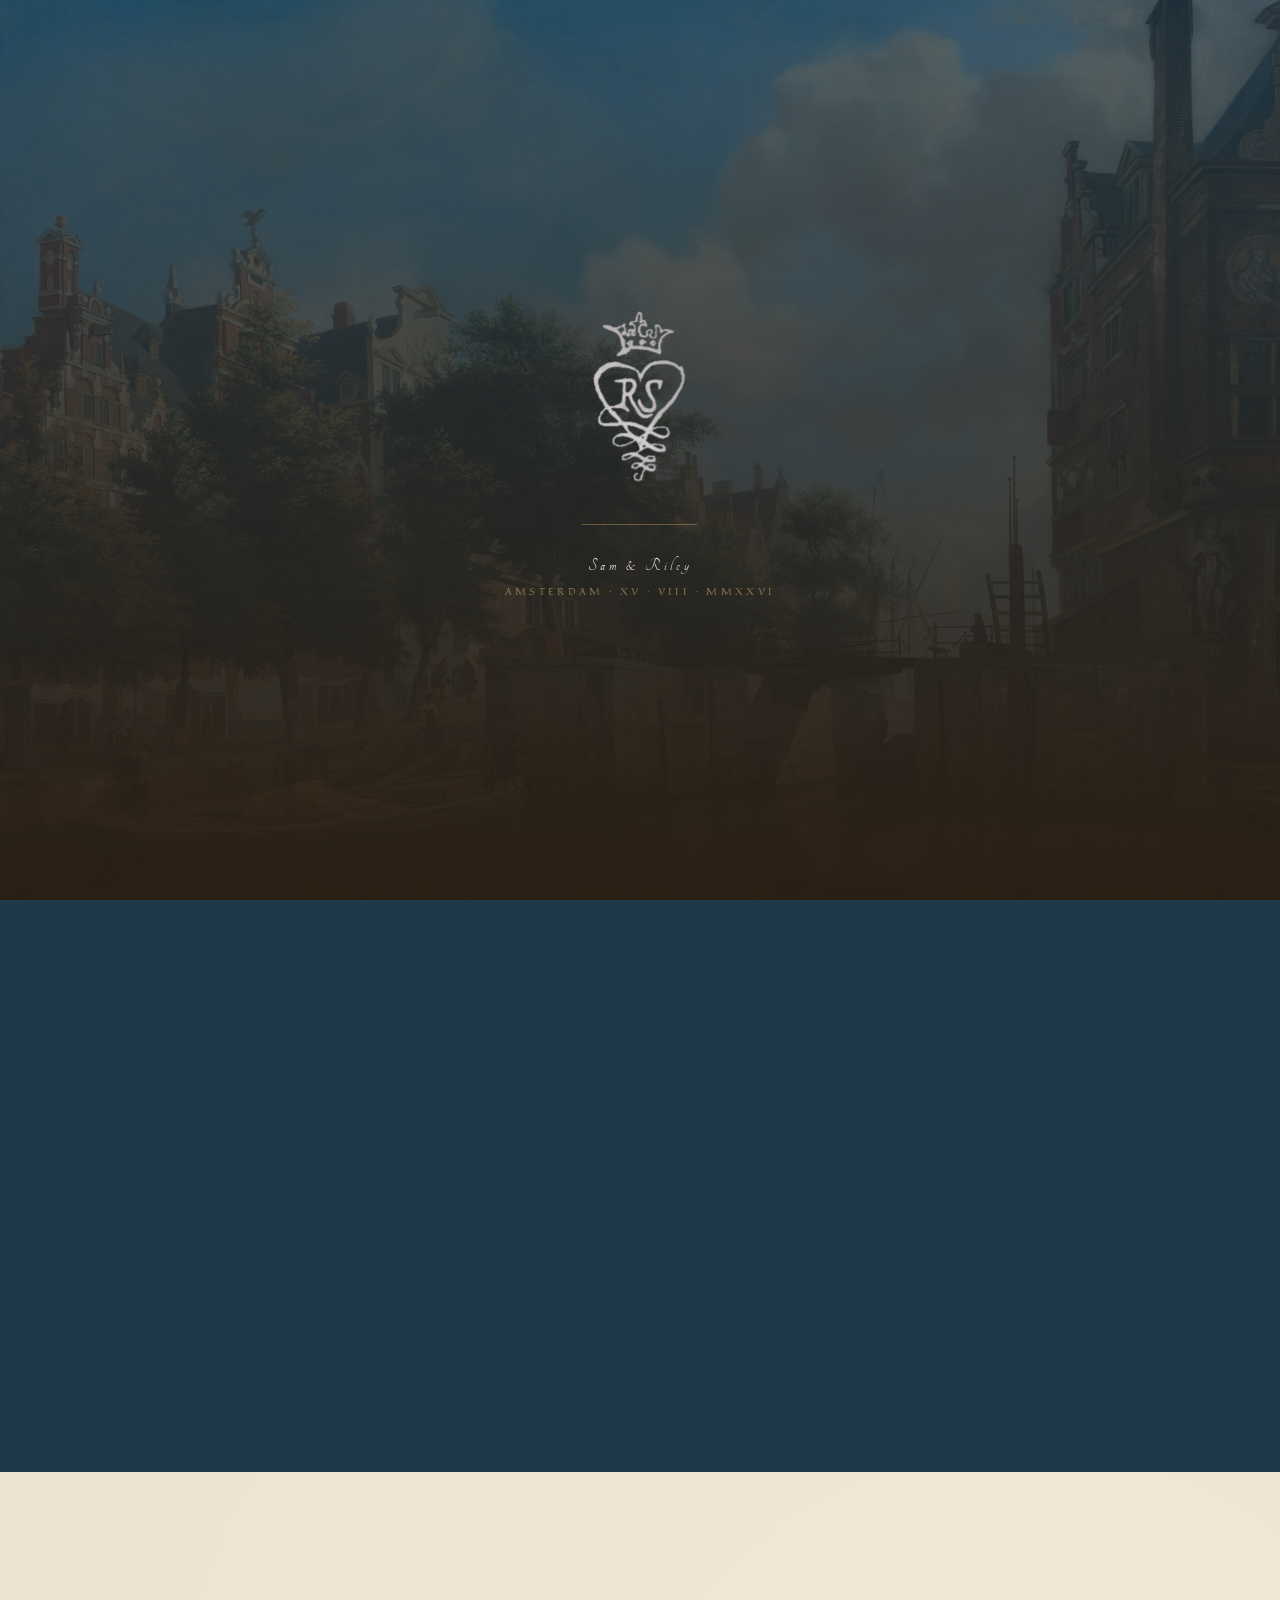
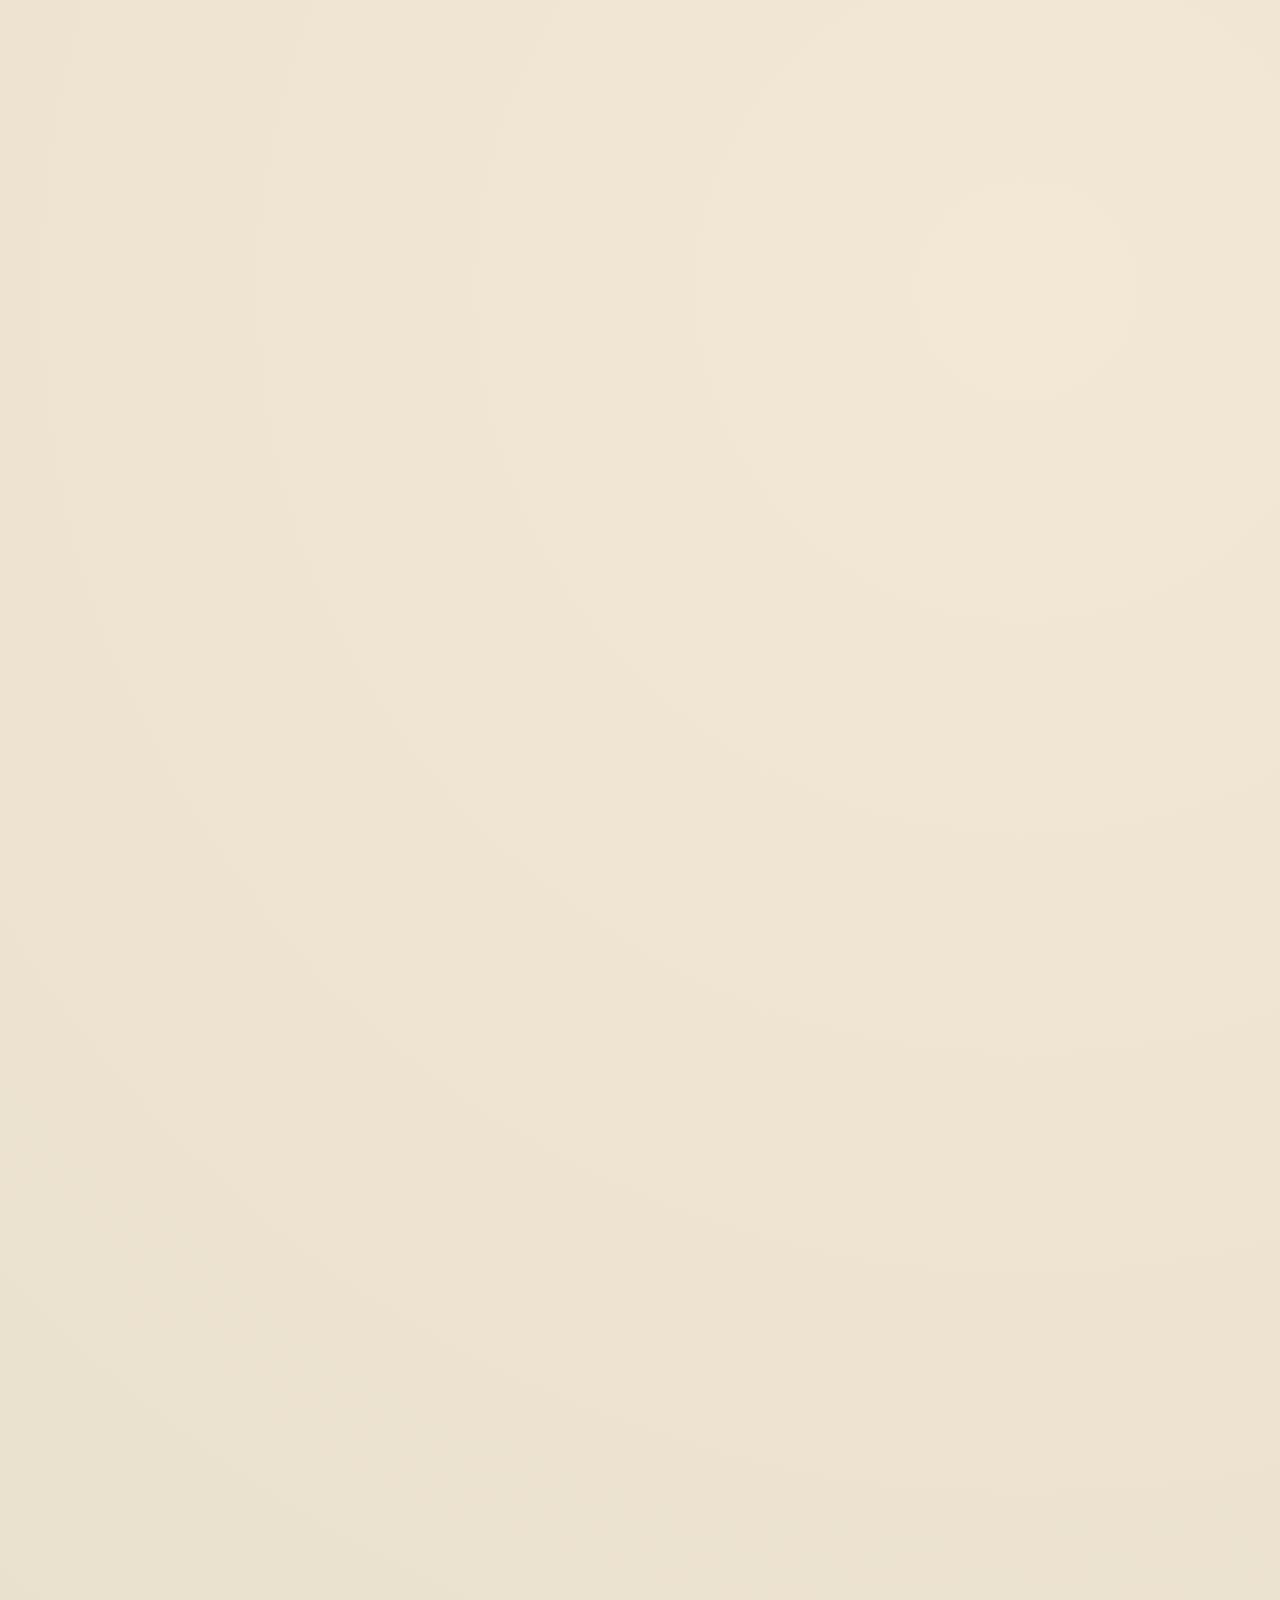
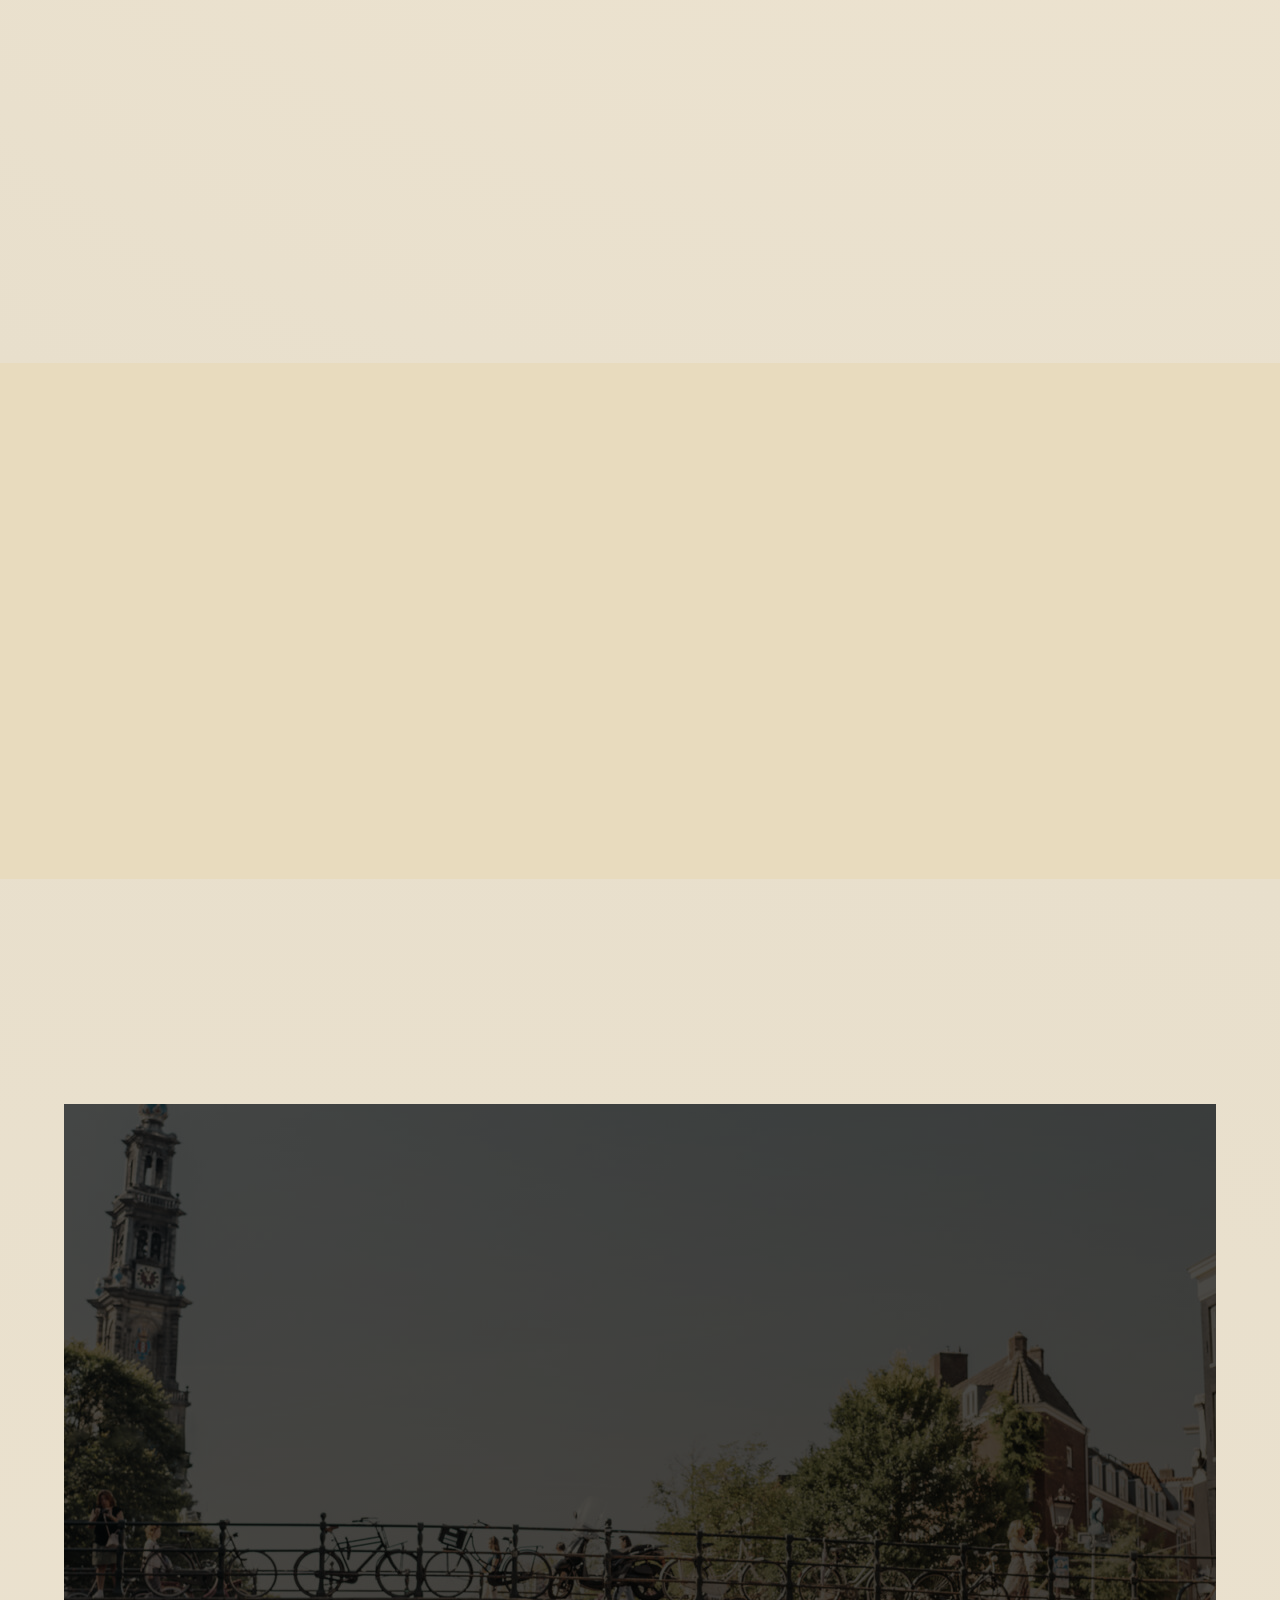
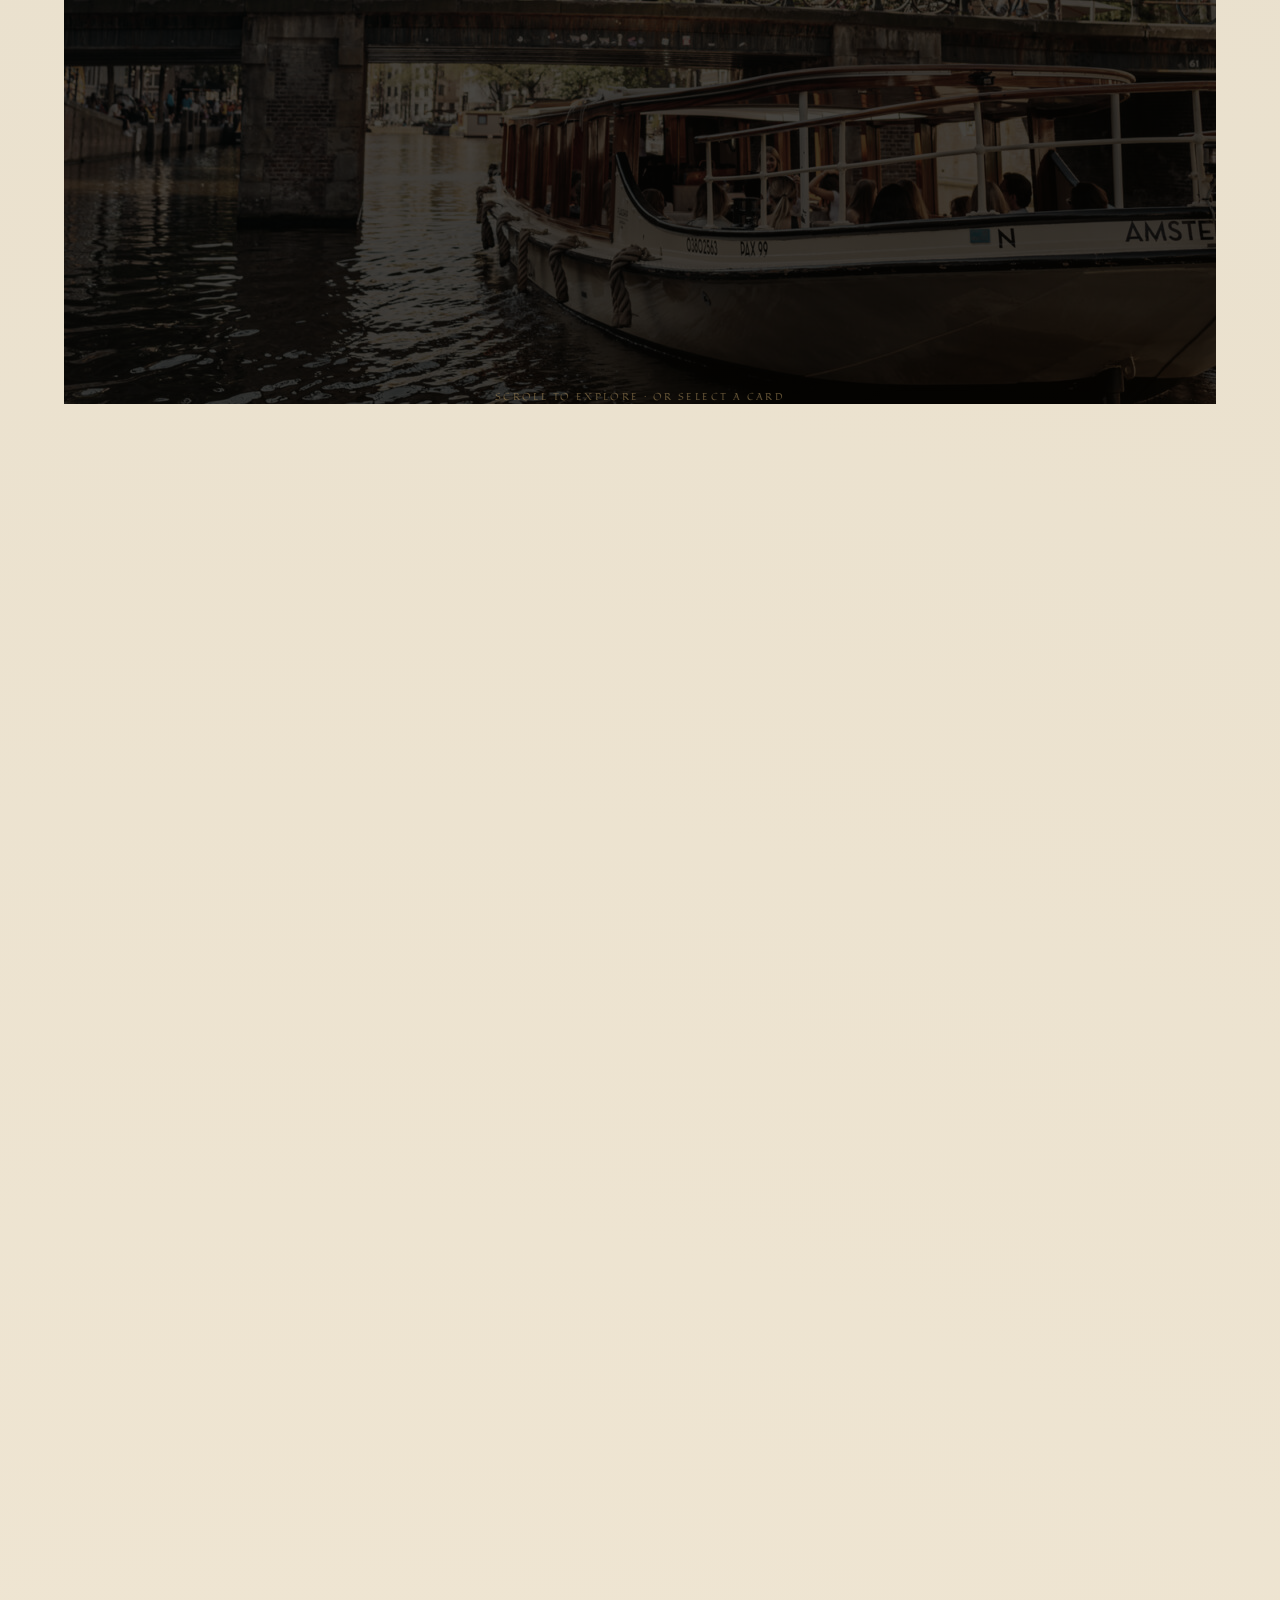
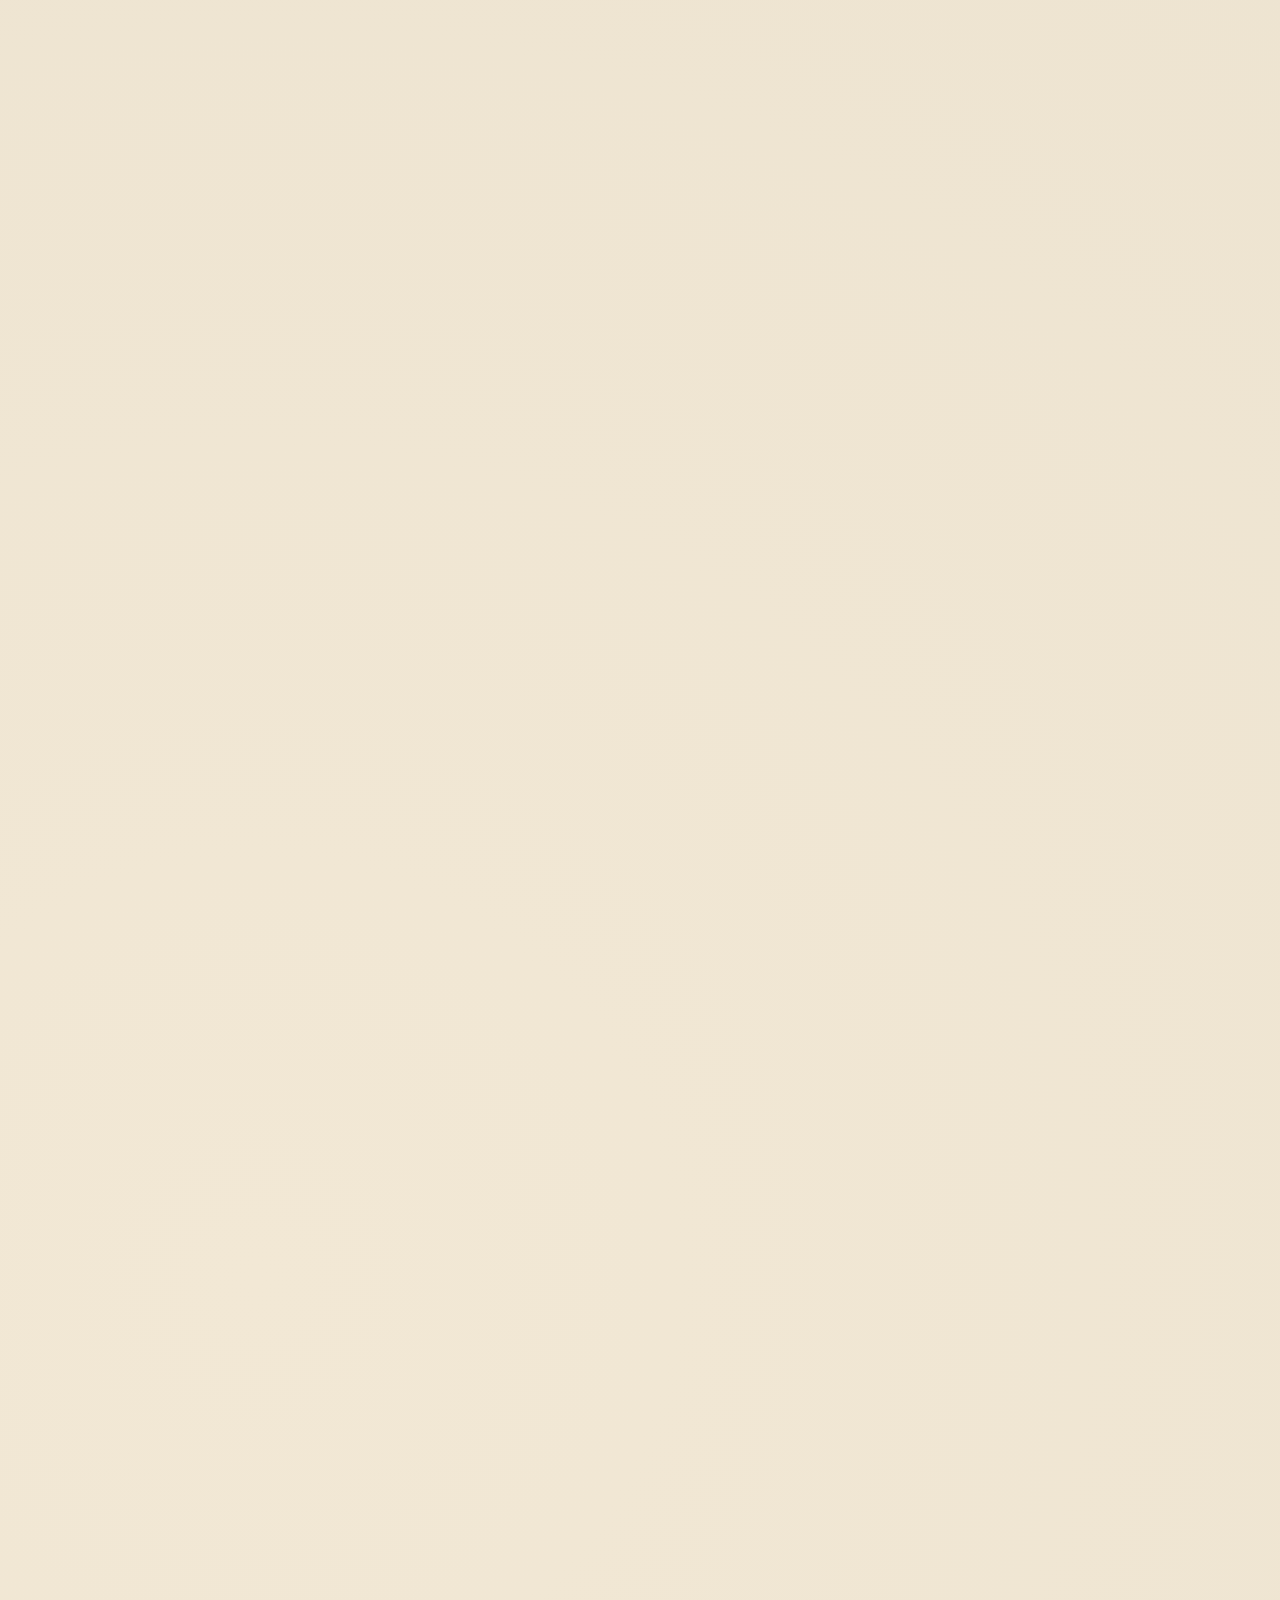
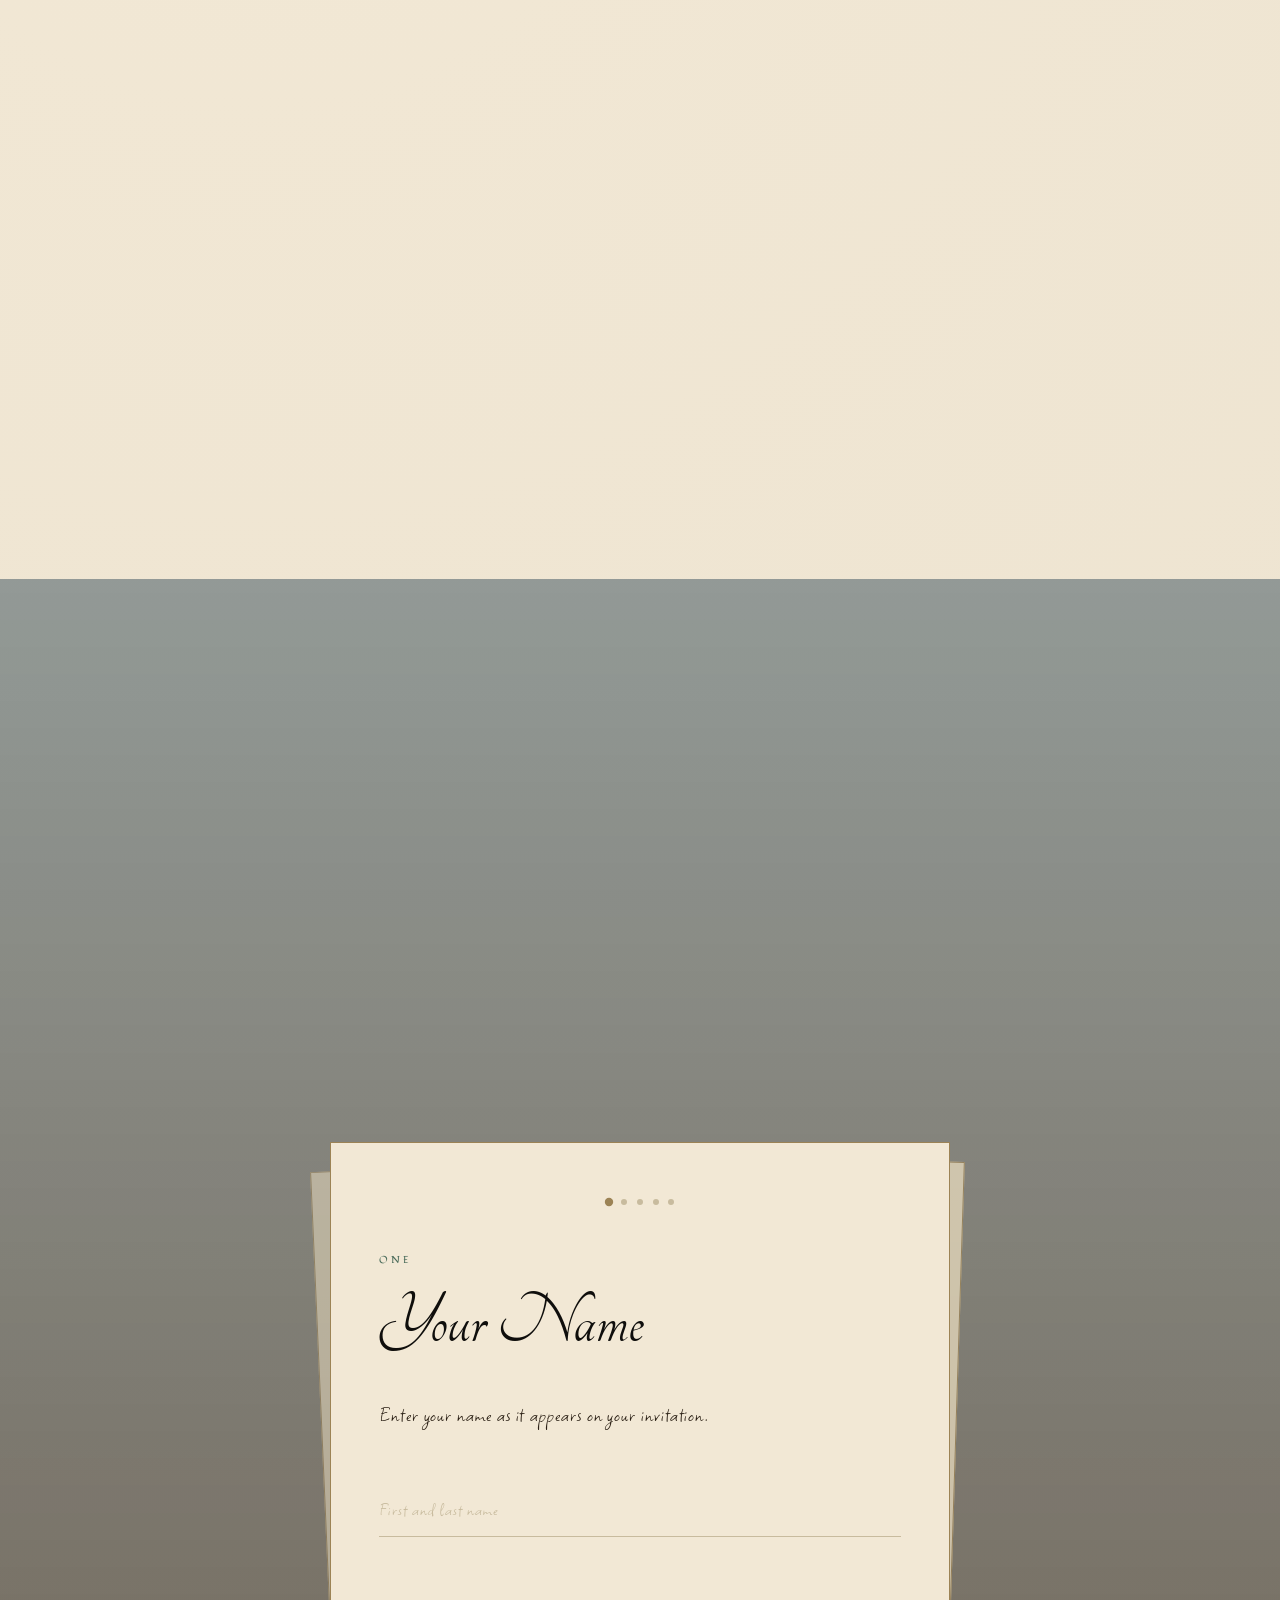
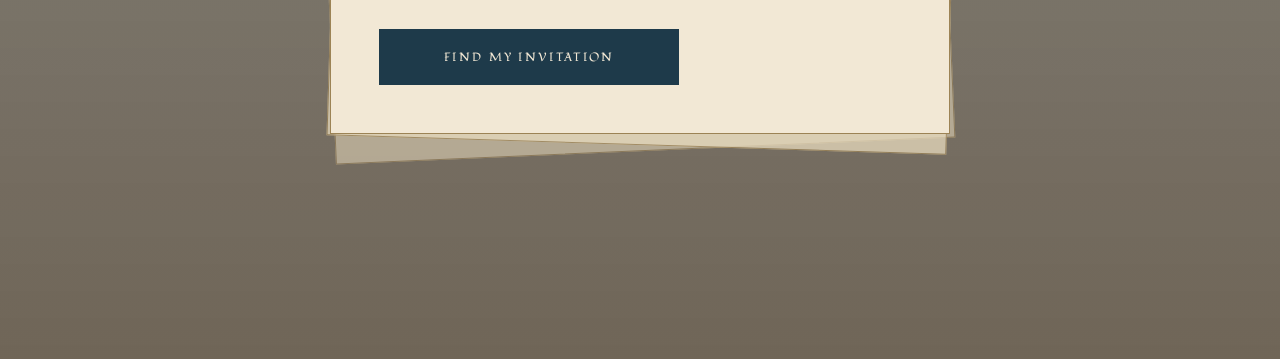
==== index.html @ b1042902 "Fix card background images not appearing in Events section Moved .card-bg-layer outside .events-stic" ====
<!DOCTYPE html>
<html lang="en">
<head>
    <meta charset="UTF-8">
    <meta name="viewport" content="width=device-width, initial-scale=1.0">
    <meta name="description" content="Wedding of Riley and Sam, Amsterdam 2026">
    <title>Riley and Sam — Amsterdam</title>

    <!-- Open Graph -->
    <meta property="og:title" content="Riley and Sam — Amsterdam">
    <meta property="og:description" content="Wedding of Riley and Sam, Amsterdam 2026">
    <meta property="og:type" content="website">
    <meta property="og:url" content="https://rileyandsam.com/">
    <meta property="og:image" content="https://rileyandsam.com/assets/og-image.png">
    <meta property="og:image:width" content="1200">
    <meta property="og:image:height" content="630">
    <meta name="twitter:card" content="summary_large_image">
    <meta name="twitter:title" content=" — Amsterdam">
    <meta name="twitter:description" content="Wedding of Riley and Sam, Amsterdam 2026">

    <!-- Favicon -->
    <link rel="icon" href="/assets/favicon.ico" sizes="any">
    <link rel="apple-touch-icon" href="/assets/apple-touch-icon.png">

    <link rel="preconnect" href="https://fonts.googleapis.com">
    <link rel="preconnect" href="https://fonts.gstatic.com" crossorigin>
    <link href="https://fonts.googleapis.com/css2?family=Fondamento&family=Square+Peg&family=Tangerine:wght@400;700&display=swap" rel="stylesheet">

    <style>
        :root {
            /* Primitive tokens — reds */
            --color-red-600: #C8392B; 
            --color-red-700: #A8341F; 
            --color-red-400: #D9654F; 
            --color-red-100: #F7DDD8; 
            
            /* Primitive tokens — blues */
            --color-blue-600: #3D6B8C; 
            --color-blue-700: #2B5270; 
            --color-blue-900: #1E3A4A; 
            --color-blue-400: #5B8FAF; 
            --color-blue-100: #D0E4F0; 
            
            /* Primitive tokens — neutrals */
            --color-cream-100: #F2E8D5; 
            --color-cream-200: #E8DBBE; 
            --color-cream-400: #C8BB9E; 
            --color-cream-900: #2A1F14; 

            /* Semantic tokens */
            --color-brand-primary: var(--color-red-600);
            --color-brand-secondary: var(--color-blue-700);
            --color-action-bg: var(--color-red-700);
            --color-surface-page: var(--color-cream-100);
            --color-surface-card: var(--color-cream-200);
            --color-text-link: var(--color-blue-700);
            --color-text-body: var(--color-cream-900);
            --color-border-default: var(--color-cream-400);

            /* Institutional accent tokens */
            --color-ink:       #0F0E0C;
            --color-verdigris: #4A6B5A;
            --color-brass:     #9C8355;
            --rule-brass:      1px solid #9C8355;
            
            /* Spacing & Motion (Awwwards Standards) */
            --ease-out-expo: cubic-bezier(0.16, 1, 0.3, 1);
            --ease-in-out-dramatic: cubic-bezier(0.77, 0, 0.175, 1);

            /* Line height — tuned per typeface */
            --lh-display: 1.05;      /* Viaoda Libre — large display headings */
            --lh-heading: 1.1;       /* Viaoda Libre — section/card headings */
            --lh-label:   1.4;       /* Fondamento — labels, nav, buttons */
            --lh-body:    1.65;      /* Square Peg — body copy */

            /* EXPANDED BREATHING ROOM */
            --section-padding: clamp(12rem, 25vh, 25rem);
            --space-block:        6rem;
            --space-block-mobile: 3rem;
        }

        /* Base Reset */
        * { margin: 0; padding: 0; box-sizing: border-box; }
        html { scroll-behavior: smooth; }

        body {
            background-color: var(--color-surface-page);
            color: var(--color-text-body);
            overflow-x: hidden;
            height: 100vh;
            overflow-y: hidden; 
            
            /* CRITICAL: Force the thinnest possible font rendering */
            -webkit-font-smoothing: antialiased;
            -moz-osx-font-smoothing: grayscale;
            font-weight: 400 !important; 
        }

        body.entered { height: auto; overflow-y: auto; }
        body.menu-open { overflow-y: hidden; } 

        /* =========================================
           GLOBAL ATMOSPHERE & PARCHMENT TEXTURE
           ========================================= */
        .texture-overlay {
            position: fixed;
            top: 0; left: 0;
            width: 100vw; height: 100vh;
            /* High-end parchment fiber texture */
            background-image: url('https://www.transparenttextures.com/patterns/cream-paper.png');
            mix-blend-mode: multiply;
            opacity: 0.65;
            pointer-events: none;
            z-index: 9999; /* Sits over absolutely everything to unify the visuals */
        }

        /* Enforce NO strokes and NO faux-bolding */
        h1, h2, h3, h4, h5, h6, p, a, span, button, li {
            font-weight: 400 !important;
            -webkit-text-stroke: 0 !important;
            text-shadow: none !important;
        }

        /* Typography Assignments */
        .statement-font { font-family: 'Tangerine', cursive; line-height: var(--lh-heading); text-transform: none; }
        .subheader-font { font-family: 'Fondamento', cursive; letter-spacing: 0.02em; line-height: var(--lh-label); text-transform: none; }

        .body-font {
            font-family: 'Square Peg', cursive;
            letter-spacing: 0.04em;
            font-size: clamp(1.1rem, 1.8vw, 1.5rem);
            line-height: var(--lh-body);
            text-transform: none;
        }

        /* =========================================
           CINEMATIC BLUR REVEAL ANIMATIONS
           ========================================= */
        .reveal-up {
            opacity: 0;
            transform: translateY(32px);
            filter: blur(4px);
            transition: opacity 1.2s var(--ease-out-expo), transform 1.2s var(--ease-out-expo), filter 1.2s var(--ease-out-expo);
            will-change: opacity, transform, filter;
        }
        .reveal-up.visible {
            opacity: 1;
            transform: translateY(0);
            filter: blur(0);
        }
        
        .delay-1 { transition-delay: 0.1s; }
        .delay-2 { transition-delay: 0.2s; }
        .delay-3 { transition-delay: 0.3s; }

        /* =========================================
           CINEMATIC LOADING SCREEN
           ========================================= */
        @keyframes loaderReveal {
            from { opacity: 0; transform: translateY(20px) scale(0.94); filter: brightness(0) invert(1) blur(6px); }
            to   { opacity: 0.95; transform: translateY(0) scale(1); filter: brightness(0) invert(1) blur(0px); }
        }
        @keyframes lineExpand {
            from { transform: scaleX(0); opacity: 0; }
            to   { transform: scaleX(1); opacity: 1; }
        }
        @keyframes loaderFadeUp {
            from { opacity: 0; transform: translateY(10px); }
            to   { opacity: 1; transform: translateY(0); }
        }

        /* Loader shares the same background as the hero for a seamless dissolve */
        #loader {
            position: fixed;
            inset: 0;
            background: linear-gradient(rgba(30, 58, 74, 0.72), rgba(42, 31, 20, 0.96)), url('assets/CityScape.jpeg') center/cover no-repeat;
            z-index: 9998;
            display: flex;
            flex-direction: column;
            justify-content: center;
            align-items: center;
            transition: opacity 1.2s var(--ease-in-out-dramatic);
            pointer-events: auto;
        }

        body.entered #loader { opacity: 0; pointer-events: none; }

        .loader-content {
            transition: opacity 0.5s ease;
        }
        body.loader-exiting .loader-content { opacity: 0; }

        /* The centered content cluster */
        .loader-content {
            display: flex;
            flex-direction: column;
            align-items: center;
            gap: 2rem;
        }

        /* Invisible spacer — holds the monogram's space in the loader stack */
        .loader-monogram-slot {
            width: clamp(6rem, 9vw, 8rem);
            height: auto;
            visibility: hidden;
        }

        /* Floating monogram — single element that moves from loader center to nav */
        #logo-floater {
            position: fixed;
            top: 50vh;
            left: 50%;
            transform: translate(-50%, -50%);
            z-index: 10001;
            transition: top 1s var(--ease-out-expo), left 1s var(--ease-out-expo);
            pointer-events: none;
            mix-blend-mode: difference;
        }

        #site-logo {
            width: clamp(6rem, 9vw, 8rem);
            height: auto;
            filter: brightness(0) invert(1);
            display: block;
            opacity: 0;
            animation: loaderReveal 2.2s var(--ease-out-expo) 0.3s forwards;
            transition: width 0.9s var(--ease-out-expo);
        }

        /* Divider — same width as monogram to form a cohesive block */
        .loader-divider {
            width: clamp(6rem, 9vw, 8rem);
            height: 1px;
            background: rgba(156, 131, 85, 0.6);
            transform: scaleX(0);
            transform-origin: center;
            animation: lineExpand 1s var(--ease-out-expo) 1.9s forwards;
        }

        /* Name + date grouped tightly below the divider */
        .loader-text-group {
            display: flex;
            flex-direction: column;
            align-items: center;
            gap: 0.75rem;
        }

        .loader-names {
            color: var(--color-cream-100);
            font-size: clamp(1.1rem, 1.4vw, 1.3rem);
            letter-spacing: 0.2em;
            line-height: 1;
            opacity: 0;
            animation: loaderFadeUp 1.4s var(--ease-out-expo) 2.6s forwards;
        }

        .loader-date {
            font-family: 'Fondamento', cursive;
            font-size: clamp(0.6rem, 0.7vw, 0.68rem);
            color: rgba(156, 131, 85, 0.8);
            letter-spacing: 0.35em;
            text-transform: uppercase;
            line-height: 1;
            opacity: 0;
            animation: loaderFadeUp 1.4s var(--ease-out-expo) 3.1s forwards;
        }

        /* =========================================
           NAVIGATION — 3-column grid
           [RSVP left] [Logo center] [Hamburger right]
           ========================================= */
        nav {
            position: fixed;
            top: 0; width: 100%;
            display: grid;
            grid-template-columns: 1fr auto 1fr;
            align-items: center;
            padding: 2.5rem 5vw;
            z-index: 1000;
            background: transparent;
            mix-blend-mode: difference;
        }

        body.menu-open nav { mix-blend-mode: normal; z-index: 1002; }
        nav.nav--hero { mix-blend-mode: normal; }
        nav.nav--hero .nav-rsvp { color: var(--color-cream-100); }
        nav.nav--hero .hamburger span { background-color: var(--color-cream-100); }
        body.entered.hero-visible #logo-floater { mix-blend-mode: normal; }

        /* Logo — centered column click target (actual logo is #logo-floater) */
        .nav-logo {
            grid-column: 2;
            display: block;
            width: 72px;
            height: 72px;
            text-decoration: none;
            transition: width 0.6s var(--ease-out-expo), height 0.6s var(--ease-out-expo);
        }

        nav.nav--scrolled .nav-logo { width: 42px; height: 42px; }

        /* RSVP — left column, ghost pill */
        .nav-rsvp {
            color: #FFFFFF;
            text-decoration: none;
            font-family: 'Fondamento', cursive;
            font-size: clamp(0.6rem, 0.7vw, 0.68rem);
            letter-spacing: 0.2em;
            text-transform: uppercase;
            z-index: 1002;

            /* Ghost pill */
            background: transparent;
            padding: 0.6em 1.8em;
            border-radius: 100px;
            border: 1px solid rgba(200, 57, 43, 0.6);

            /* Warm glow at rest */
            box-shadow:
                0 0 0 0 rgba(200, 57, 43, 0),
                0 2px 8px rgba(200, 57, 43, 0.1);

            transition:
                box-shadow  1.2s var(--ease-out-expo),
                background  0.8s var(--ease-out-expo),
                color       0.5s ease,
                transform   0.8s var(--ease-out-expo),
                opacity     0.4s ease;

            animation: rsvp-breathe 4s ease-in-out infinite;
        }
        .nav-rsvp:hover {
            opacity: 1;
            background: var(--color-red-600);
            color: var(--color-cream-100);
            border-color: var(--color-red-600);
            box-shadow:
                0 0 0 4px rgba(200, 57, 43, 0.08),
                0 4px 20px rgba(200, 57, 43, 0.25);
            transform: translateY(-1px);
            animation-play-state: paused;
        }
        body.menu-open .nav-rsvp { color: var(--color-cream-100); }

        /* Breathing glow — subtle, cinematic pulsation */
        @keyframes rsvp-breathe {
            0%, 100% {
                box-shadow:
                    0 0 0 0 rgba(200, 57, 43, 0),
                    0 2px 8px rgba(200, 57, 43, 0.1);
            }
            50% {
                box-shadow:
                    0 0 0 5px rgba(200, 57, 43, 0.05),
                    0 4px 16px rgba(200, 57, 43, 0.2);
            }
        }

        /* Hamburger — right column, self-aligned right */
        .hamburger {
            justify-self: end;
            width: 40px;
            height: 14px;
            position: relative;
            background: transparent;
            border: none;
            cursor: pointer;
            z-index: 1002;
            display: flex;
            flex-direction: column;
            justify-content: space-between;
        }

        .hamburger:hover span { opacity: 0.6; }

        /* =========================================
           FULLSCREEN GRID MENU OVERLAY
           ========================================= */
        .menu-overlay {
            position: fixed;
            top: 0; left: 0;
            width: 100vw; height: 100vh;
            background: radial-gradient(circle at 50% 100%, var(--color-blue-700), var(--color-blue-900));
            z-index: 1001;
            display: flex;
            align-items: flex-start;
            padding: calc(2 * 2.5rem + 72px + 1rem) 10vw 0;
            clip-path: polygon(0 0, 100% 0, 100% 0, 0 0);
            transition: clip-path 1.2s var(--ease-in-out-dramatic);
        }

        body.menu-open .menu-overlay { clip-path: polygon(0 0, 100% 0, 100% 100%, 0 100%); }

        .menu-grid {
            width: 100%;
            display: grid;
            grid-template-columns: 2fr 1fr; 
            gap: 10vw;
            align-items: end;
        }

        .menu-col { display: flex; flex-direction: column; }

        .menu-link {
            color: var(--color-surface-page);
            font-size: clamp(4rem, 8vw, 10rem);
            line-height: var(--lh-display);
            text-decoration: none;
            margin-bottom: 2rem;
            transform: translateY(24px);
            opacity: 0;
            transition: transform 1s var(--ease-out-expo), opacity 1s var(--ease-out-expo), color 0.4s ease;
        }
        body.menu-open .menu-link:hover { color: var(--color-red-400); transform: translateX(16px); }

        .menu-sublink {
            color: var(--color-blue-400); 
            font-size: clamp(1.8rem, 2.5vw, 3rem);
            text-decoration: none;
            margin-bottom: 2.5rem;
            padding-bottom: 1rem;
            border-bottom: 1px solid rgba(91, 143, 175, 0.3);
            transform: translateY(20px);
            opacity: 0;
            transition: transform 1s var(--ease-out-expo), opacity 1s var(--ease-out-expo), color 0.4s ease;
        }
        .menu-sublink:hover { color: var(--color-surface-page); border-color: var(--color-surface-page); }

        body.menu-open .menu-link,
        body.menu-open .menu-sublink { transform: translateY(0); opacity: 1; }
        body.menu-open .menu-link:nth-child(1) { transition-delay: 0.3s; }
        body.menu-open .menu-link:nth-child(2) { transition-delay: 0.4s; }
        body.menu-open .menu-link:nth-child(3) { transition-delay: 0.5s; }
        body.menu-open .menu-link:nth-child(4) { transition-delay: 0.6s; }
        body.menu-open .menu-sublink:nth-child(1) { transition-delay: 0.5s; }
        body.menu-open .menu-sublink:nth-child(2) { transition-delay: 0.6s; }
        body.menu-open .menu-sublink:nth-child(3) { transition-delay: 0.7s; }

        /* =========================================
           MAIN SITE STYLES - RESTRUCTURED
           ========================================= */
        
        /* HERO */
        .hero {
            height: 100vh; width: 100vw; position: relative;
            display: flex; align-items: center; justify-content: center;
            padding: 5vw; overflow: hidden;
        }
        .hero-bg {
            position: absolute; inset: 0; width: 100%; height: 100%; 
            background: linear-gradient(rgba(30, 58, 74, 0.2), rgba(42, 31, 20, 0.7)), url('assets/CityScape.jpeg') center/cover no-repeat;
            background-attachment: fixed; 
            z-index: -1;
        }
        .hero-title {
            font-size: clamp(4rem, 10vw, 11rem);
            color: var(--color-cream-100);
            line-height: 0.7;
            margin-bottom: 0;
            z-index: 2;
            text-align: center;
        }
        .hero-meta {
            position: absolute;
            bottom: 5vw;
            right: 5vw;
            text-align: right;
            font-size: clamp(1rem, 1.5vw, 1.5rem);
            color: var(--color-cream-200);
            z-index: 2;
        }
        .hero-bottom-left {
            position: absolute;
            bottom: 5vw;
            left: 5vw;
            text-align: left;
            font-size: clamp(1rem, 1.5vw, 1.5rem);
            color: var(--color-cream-200);
            z-index: 2;
            line-height: var(--lh-label);
            display: flex;
            align-items: center;
            gap: 0.65em;
        }
        .hero-bottom-left .statement-font {
            font-weight: 700;
            font-size: 1.6em;
            vertical-align: -0.05em;
        }
        .hero-coat-of-arms {
            height: 3em;
            width: auto;
            flex-shrink: 0;
        }

        /* DARK PROSE SECTION */
        .prose-dark-section {
            background: var(--color-blue-900);
            padding: clamp(6rem, 14vh, 10rem) clamp(2rem, 12vw, 16rem);
            display: flex;
            flex-direction: column;
            align-items: center;
            justify-content: center;
        }

        .prose-dark-body {
            font-family: 'Square Peg', cursive;
            font-size: clamp(1.6rem, 2.8vw, 2.8rem);
            letter-spacing: 0.03em;
            color: var(--color-cream-100);
            line-height: 1.55;
            text-align: center;
            max-width: 920px;
            opacity: 0.92;
        }

        .prose-cta {
            margin-top: 3rem;
            padding: 1rem 4rem;
            border: 1px solid rgba(242, 232, 213, 0.35);
            color: var(--color-cream-100);
            text-decoration: none;
            font-family: 'Fondamento', cursive;
            font-size: 0.72rem;
            letter-spacing: 0.2em;
            text-transform: uppercase;
            border-radius: 0;
            display: inline-block;
            transition: background 0.8s var(--ease-out-expo), border-color 0.8s var(--ease-out-expo);
            backdrop-filter: blur(5px);
        }
        .prose-cta:hover {
            background: var(--color-red-600);
            border-color: var(--color-red-600);
        }

        /* NARRATIVE SECTION */
        .story-section { 
            padding: var(--section-padding) 5vw; 
            display: grid; 
            grid-template-columns: 3fr 7fr; 
            gap: 15vw; 
            align-items: flex-start;
            /* Atmospheric soft vignette */
            background: radial-gradient(circle at 80% 20%, var(--color-surface-page) 0%, #E8DFCC 100%);
        }
        .section-title {
            font-size: clamp(3rem, 6vw, 6rem);
            color: var(--color-ink);
            position: sticky;
            top: calc(50vh - 80px - 3rem);
        }
        .story-content p { margin-bottom: var(--space-block); color: var(--color-text-body); max-width: 800px; }

        /* IMAGE BREAK */
        .image-break { 
            width: 100vw; padding: 20vh 10vw; display: flex; justify-content: flex-end; 
            background: var(--color-cream-200);
        }
        .image-wrapper { overflow: hidden; width: 60vw; box-shadow: 0 40px 100px rgba(42, 31, 20, 0.15); }
        .image-break img {
            width: 100%; height: auto; max-height: 90vh; object-fit: cover;
            filter: grayscale(10%) sepia(20%) contrast(110%);
            transform: scale(1.05); 
            transition: transform 2.5s var(--ease-out-expo);
        }
        .image-wrapper.visible img { transform: scale(1); }

        /* Props Break */
        .props-break {
            width: 100vw; padding: 8vh 10vw;
            display: flex; justify-content: center; align-items: center;
            background: var(--color-cream-200);
        }
        .props-duo { display: flex; align-items: flex-end; justify-content: center; }
        .prop-img { width: auto; filter: drop-shadow(0 8px 16px rgba(42, 31, 20, 0.18)); }
        .prop-ashtray { height: 220px; transform: rotate(-6deg); position: relative; z-index: 1; }
        .prop-matchbook { height: 90px; margin-left: -2rem; transform: rotate(7deg) translateY(-0.5rem); position: relative; z-index: 2; }
        .prop-bottle-left  { height: 300px; margin-left: 2.5rem; transform-origin: bottom center; transform: rotate(-35deg); position: relative; z-index: 3; }
        .prop-bottle-right { height: 300px; margin-left: -2.5rem; transform-origin: bottom center; transform: rotate(35deg); position: relative; z-index: 4; }
        .prop-bottle-left.clink  { animation: bottle-clink-left  2.4s ease-in-out infinite; }
        .prop-bottle-right.clink { animation: bottle-clink-right 2.4s ease-in-out infinite; }
        @keyframes bottle-clink-left  { 0%,100%{transform:rotate(-35deg)} 48%,58%{transform:rotate(28deg)} }
        @keyframes bottle-clink-right { 0%,100%{transform:rotate(35deg)}  48%,58%{transform:rotate(-28deg)} }

        /* EVENTS - EXPANSIVE BREATHING ROOM */
        .events-container {
            padding: 0;
            background: radial-gradient(circle at 20% 80%, var(--color-surface-page) 0%, #E8DFCC 100%);
            position: relative;
            height: 500vh;
        }

        .events-sticky {
            position: sticky;
            top: 0;
            height: 100vh;
            display: flex;
            flex-direction: column;
            justify-content: center;
            align-items: center;
            padding: 0 5vw;
            overflow: hidden;
        }

        /* Card background image layer */
        .card-bg-layer {
            position: sticky;
            top: 0;
            height: 100vh;
            width: 100%;
            margin-bottom: -100vh;
            z-index: 0;
            pointer-events: none;
        }
        .card-bg {
            position: absolute;
            top: 0; left: 0; width: 100%; height: 100%;
            background-size: cover; background-position: center;
            opacity: 0;
            transition: opacity 1.4s var(--ease-out-expo);
            filter: grayscale(30%) sepia(20%) brightness(0.45) contrast(1.05);
        }
        .card-bg::after {
            content: ''; position: absolute;
            top: 0; left: 0; width: 100%; height: 100%;
            background: linear-gradient(160deg, rgba(30,58,74,0.38) 0%, rgba(42,31,20,0.52) 100%);
        }
        .card-bg.active { opacity: 1; }
        .events-sticky { z-index: 1; }
        .events-header h2,
        .events-header p { transition: color 1.2s var(--ease-out-expo); }
        .events-sticky.has-bg .events-header h2 { color: var(--color-cream-100); }
        .events-sticky.has-bg .events-header p  { color: rgba(242,232,213,0.65); }

        .events-header { text-align: left; margin-bottom: 4rem; width: 100%; max-width: 1100px; }
        .events-header h2 { font-size: clamp(4rem, 8vw, 8rem); color: var(--color-ink); }

        /* ---- Card Deck ------------------------------------------ */
        .card-deck {
            position: relative;
            display: flex;
            justify-content: center;
            align-items: flex-end;
            height: 680px;
            margin-top: 2rem;
            overflow: visible;
            width: 100%;
            max-width: 800px;
        }

        .event-card {
            position: absolute;
            width: 440px;
            background: var(--color-cream-100);
            border: 1px solid #9C8355;
            box-shadow: 4px 12px 32px rgba(42, 31, 20, 0.18);
            padding: 2.5rem;
            cursor: pointer;
            transform: translateX(var(--tx, 0px)) rotate(var(--r, 0deg));
            transform-origin: center 105%;
            transition:
                transform 0.65s var(--ease-out-expo),
                box-shadow 0.4s ease;
            user-select: none;
        }

        .event-card:hover:not(.active) {
            transform: translateX(var(--tx, 0px)) rotate(var(--r, 0deg)) translateY(-28px);
            box-shadow: 6px 18px 48px rgba(42, 31, 20, 0.24);
        }

        .event-card.active {
            transform: translateX(var(--tx, 0px)) translateY(-64px) rotate(0deg);
            z-index: 20 !important;
            box-shadow: 8px 24px 64px rgba(42, 31, 20, 0.28);
            cursor: default;
        }

        .card-header { margin-bottom: 1.25rem; }

        .card-ordinal {
            font-family: 'Fondamento', cursive;
            font-size: 0.72rem;
            color: #9C8355;
            letter-spacing: 0.22em;
            display: block;
            margin-bottom: 0.6rem;
        }

        .card-title {
            font-size: clamp(2.2rem, 4vw, 3.2rem);
            color: var(--color-ink);
            line-height: var(--lh-heading);
        }

        .card-rule {
            height: 1px;
            background: #9C8355;
            margin: 1.25rem 0;
            opacity: 0.5;
        }

        .card-meta {
            margin-bottom: 1.5rem;
            color: var(--color-verdigris);
            font-family: 'Fondamento', cursive;
            font-size: 0.8rem;
            letter-spacing: 0.1em;
            line-height: 1.8;
        }

        .card-desc {
            font-family: 'Square Peg', cursive;
            font-size: clamp(1rem, 1.5vw, 1.2rem);
            line-height: var(--lh-body);
            letter-spacing: 0.04em;
            color: var(--color-ink);
        }

        /* LINKS */
        a.inline-link { color: var(--color-text-link); text-decoration: none; border-bottom: 1px solid rgba(200, 187, 158, 0.4); transition: all 0.4s; }
        a.inline-link:hover { color: var(--color-action-bg); border-color: var(--color-action-bg); }

        /* FOOTER CTA */
        .footer-cta {
            height: 100vh; display: flex; flex-direction: column; justify-content: center; align-items: center; text-align: center;
            background: linear-gradient(rgba(30, 58, 74, 0.7), rgba(42, 31, 20, 0.9)), url('assets/florals-2.png') center/cover no-repeat;
            background-attachment: fixed;
        }
        .footer-cta h2 { color: var(--color-cream-100); font-size: clamp(4rem, 10vw, 11rem); margin-bottom: 4rem; }
        .footer-btn {
            padding: 1.5rem 6rem;
            border: 1px solid rgba(242, 232, 213, 0.4);
            color: var(--color-cream-100);
            text-decoration: none;
            font-family: 'Fondamento', cursive;
            font-size: 0.75rem;
            letter-spacing: 0.2em;
            text-transform: uppercase;
            border-radius: 0;
            transition: background 0.8s var(--ease-out-expo), color 0.8s var(--ease-out-expo), border-color 0.8s var(--ease-out-expo);
            backdrop-filter: blur(5px);
        }
        .footer-btn:hover { background: var(--color-cream-100); color: var(--color-blue-900); border-color: var(--color-cream-100); }

        /* RESPONSIVE */
        @media (max-width: 1024px) {
            :root { --section-padding: clamp(8rem, 15vh, 12rem); }
            .story-section, .event-item, .menu-grid { grid-template-columns: 1fr; gap: 5vh; }
            .section-title, .event-meta { position: static; margin-bottom: 2rem; }
            .image-break { padding: 15vh 5vw; justify-content: center; }
            .image-wrapper { width: 100%; }
            .hero-meta { text-align: right; }
        }

        @media (max-width: 768px) {
            :root { --section-padding: clamp(5rem, 10vh, 8rem); }

            /* Nav — tighter on phones, logo always small */
            nav { padding: 1.5rem 5vw; }
            .nav-logo img { width: 52px; }
            nav.nav--scrolled .nav-logo img { width: 36px; }

            /* iOS Safari: background-attachment:fixed is broken on mobile */
            .hero-bg { background-attachment: scroll; }
            .footer-cta { background-attachment: scroll; }

            /* Loader */
            .loader-content { gap: 1.5rem; }
            .loader-monogram-slot { width: clamp(4rem, 18vw, 5.5rem); }
            #site-logo { width: clamp(4rem, 18vw, 5.5rem); }

            /* Menu — keep links from overflowing short phones */
            .menu-link { font-size: clamp(2.8rem, 11vw, 4.5rem); margin-bottom: 1rem; }
            .menu-sublink { font-size: clamp(1.3rem, 5vw, 2rem); margin-bottom: 1.5rem; }

            /* Hero */
            .hero {
                justify-content: center;
                align-items: center;
            }
            .hero-meta {
                position: absolute;
                bottom: 5vw;
                left: 5vw;
                right: auto;
                text-align: left;
                font-size: 0.85rem;
            }
            .hero-bottom-left {
                bottom: calc(5vw + 3rem);
                font-size: 0.85rem;
            }
            .hero-title { font-size: clamp(3rem, 12vw, 5.5rem); }

            /* Nav RSVP on mobile */
            .nav-rsvp { font-size: clamp(0.6rem, 3vw, 0.68rem); padding: 0.5em 1.4em; }

            /* Body font */
            .body-font { font-size: clamp(1rem, 4vw, 1.3rem); }

            /* Story */
            .section-title { font-size: clamp(2.5rem, 9vw, 4rem); }
            .story-content p { margin-bottom: var(--space-block-mobile); }

            /* Image break */
            .image-break { padding: 8vh 5vw; }

            /* Events — disable scroll-pinning on mobile */
            .events-container { height: auto; padding: var(--section-padding) 5vw; }
            .events-sticky { position: static; height: auto; display: block; padding: 0; overflow: visible; }
            .events-header { margin-bottom: 8vh; }
            .events-header h2 { font-size: clamp(3rem, 11vw, 5rem); }

            /* Card deck — vertical stack on mobile */
            .card-deck {
                height: auto;
                flex-direction: column;
                align-items: stretch;
                gap: 1.5rem;
                padding: 0;
            }
            .event-card {
                position: static;
                width: 100%;
                transform: none !important;
                box-shadow: 4px 8px 24px rgba(42, 31, 20, 0.14);
            }
            .event-card.active,
            .event-card:hover:not(.active) {
                transform: none !important;
            }

            /* Footer */
            .footer-cta { height: 70vh; }
            .footer-cta h2 { font-size: clamp(3rem, 11vw, 5rem); margin-bottom: 2rem; }
            .footer-btn { padding: 1rem 3rem; font-size: 1rem; }
        }

        @media (max-height: 750px) and (min-width: 769px) {
            .card-deck { transform: scale(0.82); transform-origin: center top; margin-top: 0; }
            .events-header { margin-bottom: 2rem; }
        }
    </style>
    <link rel="stylesheet" href="style.css">
</head>
<body>

    <a class="skip-link" href="#home">Skip to content</a>

    <div class="texture-overlay"></div>

    <!-- Single floating monogram — animates from center to nav on load -->
    <div id="logo-floater">
        <img id="site-logo" src="assets/monogram.png" alt="Sam &amp; Riley Monogram">
    </div>

    <div id="loader">
        <div class="loader-content">
            <!-- Invisible spacer — same dimensions as the floating monogram so divider/text align correctly -->
            <img class="loader-monogram-slot" src="assets/monogram.png" aria-hidden="true">
            <div class="loader-divider"></div>
            <div class="loader-text-group">
                <p class="statement-font loader-names">Sam & Riley</p>
                <p class="loader-date">AMSTERDAM · XV · VIII · MMXXVI</p>
            </div>
        </div>
    </div>

    <div class="menu-overlay" id="menu-overlay">
        <div class="menu-grid">
            <div class="menu-col">
                <a href="#story"  class="statement-font menu-link menu-close-trigger">Our story</a>
                <a href="#events" class="statement-font menu-link menu-close-trigger">The Weekend</a>
                <a href="/info/"  class="statement-font menu-link menu-close-trigger">Travel</a>
                <a href="https://overthemoon.com/apps/registry/gibson-messer-4e70" class="statement-font menu-link menu-close-trigger" target="_blank" rel="noopener">Registry</a>
            </div>
        </div>
    </div>

    <nav>
        <a href="#rsvp" class="nav-rsvp subheader-font reveal-up">RSVP</a>
        <a href="#home" class="nav-logo" aria-label="Home"></a>
        <button class="hamburger reveal-up delay-1" id="menu-toggle" aria-label="Toggle menu">
            <span></span><span></span><span></span>
        </button>
    </nav>

    <main id="home">
        <section class="hero">
            <div class="hero-bg"></div>
            <div class="reveal-up delay-1" style="z-index:2;">
                <h1 class="statement-font hero-title">Riley &amp; Sam<br>are getting married!</h1>
            </div>
            <div class="hero-bottom-left subheader-font reveal-up delay-2">
                <svg class="hero-coat-of-arms" xmlns="http://www.w3.org/2000/svg" viewBox="0 0 40 52" aria-label="Amsterdam coat of arms">
                    <defs>
                        <clipPath id="shield-clip-ams">
                            <path d="M3,2 L37,2 L37,30 Q37,45 20,51 Q3,45 3,30 Z"/>
                        </clipPath>
                    </defs>
                    <g clip-path="url(#shield-clip-ams)">
                        <!-- Red field -->
                        <rect x="0" y="0" width="40" height="52" fill="#BE1622"/>
                        <!-- Black vertical pale -->
                        <rect x="14" y="0" width="12" height="52" fill="#1C1C1C"/>
                        <!-- Three white St. Andrew's crosses -->
                        <line x1="16" y1="7"  x2="24" y2="15" stroke="white" stroke-width="2.2" stroke-linecap="round"/>
                        <line x1="24" y1="7"  x2="16" y2="15" stroke="white" stroke-width="2.2" stroke-linecap="round"/>
                        <line x1="16" y1="21" x2="24" y2="29" stroke="white" stroke-width="2.2" stroke-linecap="round"/>
                        <line x1="24" y1="21" x2="16" y2="29" stroke="white" stroke-width="2.2" stroke-linecap="round"/>
                        <line x1="16" y1="35" x2="24" y2="43" stroke="white" stroke-width="2.2" stroke-linecap="round"/>
                        <line x1="24" y1="35" x2="16" y2="43" stroke="white" stroke-width="2.2" stroke-linecap="round"/>
                    </g>
                    <!-- Shield border -->
                    <path d="M3,2 L37,2 L37,30 Q37,45 20,51 Q3,45 3,30 Z" fill="none" stroke="#C8A97E" stroke-width="0.75"/>
                </svg>
                <span>City <span class="statement-font">of</span><br>Amsterdam</span>
            </div>
            <div class="hero-meta subheader-font reveal-up delay-3">
                15 August 2026 · Hotel De L'Europe
            </div>
        </section>

        <section class="prose-dark-section">
            <p class="prose-dark-body reveal-up">Join us in Amsterdam this August for a weekend that will feel romantic, festive, and just a little indulgent. More than anything, we wanted this to feel generous, joyful, and unmistakably ours. A celebration of our marriage, and of the world we are lucky enough to share with you.</p>
            <a href="#rsvp" class="prose-cta subheader-font reveal-up delay-1">RSVP</a>
        </section>

        <section class="story-section story-section--blocks" id="story">
            <div class="reveal-up">
                <span class="events-label">A note from us</span>
                <h2 class="statement-font section-title">Our Story</h2>
            </div>

            <div class="story-blocks body-font">

                <!-- Block 1: Washington & Lee / DC — text left, photo right -->
                <div class="story-block">
                    <div class="story-block__text reveal-up">
                        <p>Riley and Sam both went to Washington and Lee. Even at a school with fewer than two thousand students, we never crossed paths &mdash; though we did share a yearbook page. We finally met years later in Washington, DC, both with a couple of master&rsquo;s degrees under our belts. During the early days of the pandemic, we sought shelter in whatever restaurants or bars would have us. We must have put over a hundred miles on our shoes, just to spend a few more minutes together.</p>
                    </div>
                    <div class="story-block__image story-block__image--polaroid reveal-up delay-1">
                        <img src="assets/Polaroid W_and_L.png" alt="Riley and Sam at Washington and Lee" loading="lazy">
                    </div>
                </div>

                <!-- Block 2: The proposal — steeple left, text right -->
                <div class="story-block story-block--reverse">
                    <div class="story-block__text reveal-up">
                        <p>Riley proposed to Sam in our favorite city Charleston, SC with both of our families present. Riley surprised Sam during what was supposed to be a <span class="subheader-font" style="font-size:0.8em;letter-spacing:0.05em;">@SweetTeaWithMadi</span> photoshoot in beautiful Philadelphia Alley. With the church bells ringing, Riley took a knee and popped the question. Luckily, yes was Sam&rsquo;s answer.</p>
                    </div>
                    <div class="story-block__image story-block__image--illustration reveal-up delay-1" style="display:flex;align-items:center;justify-content:center;min-height:300px;">
                        <img src="assets/Steeple.png" alt="The steeple at Philadelphia Alley, Charleston" loading="lazy" style="height:clamp(14rem,22vw,22rem);width:auto;">
                    </div>
                </div>

                <!-- Block 3: Memories & Amsterdam — text left, photo right -->
                <div class="story-block">
                    <div class="story-block__text reveal-up">
                        <p>A few of our favorite memories together include traveling to Paris together (and leaving separately), adopting our cat Lars and driving him home from NC, holiday eves at The Deck, and the slow nights at home when we can unwind together. We can&rsquo;t wait to see you in Amsterdam. Tot gauw!</p>
                    </div>
                    <div class="story-block__image story-block__image--polaroid reveal-up delay-1">
                        <img src="assets/Proposal_Polaroid.png" alt="The proposal in Charleston" loading="lazy">
                    </div>
                </div>

            </div>
        </section>

        <section class="props-break">
            <div class="props-duo">
                <img class="prop-img prop-ashtray reveal-up" src="assets/Ashtray.png" alt="Ashtray" loading="lazy">
                <img class="prop-img prop-matchbook reveal-up delay-1" src="assets/match-book.png" alt="Match Book" loading="lazy">
                <img class="prop-img prop-bottle-left reveal-up delay-2" src="assets/Bottle.png" alt="Beer Bottle" loading="lazy">
                <img class="prop-img prop-bottle-right reveal-up delay-3" src="assets/Bottle.png" alt="Beer Bottle" loading="lazy">
            </div>
        </section>

        <section class="events-container" id="events">
            <div class="card-bg-layer">
                <div class="card-bg" data-card="0" style="background-image:url('assets/canal%20cruise.jpg')"></div>
                <div class="card-bg" data-card="1" style="background-image:url('assets/The%20Welcome%20BCKG.jpg')"></div>
            </div>
            <div class="events-sticky">
            <div class="events-header reveal-up">
                <p class="subheader-font" style="font-size:0.65rem;letter-spacing:0.3em;color:#4A6B5A;text-transform:uppercase;margin-bottom:1rem;">Programme</p>
                <h2 class="statement-font">Events</h2>
            </div>
            
            <div class="card-deck reveal-up" id="card-deck">

                <div class="event-card active" data-card="0" style="--tx:-220px; --r:-14deg; z-index:5;">
                    <div class="card-header">
                        <span class="card-ordinal">I.</span>
                        <h3 class="statement-font card-title">Canal Cruise &mdash; White Party</h3>
                    </div>
                    <div class="card-rule"></div>
                    <div class="card-body">
                        <div class="card-meta">
                            <div>Friday, 14 August 2026</div>
                            <div>5:30 PM – 6:30 PM</div>
                            <div>Aboard the Wolk · Amsterdam canals</div>
                        </div>
                        <p class="card-desc">Begin the weekend with a private canal cruise aboard the Wolk—Dutch for "Cloud"—as we drift through Amsterdam’s famous waterways. We depart from the private jetty at Hotel De L’Europe promptly at 5:30 PM. Refreshments on board for the hour-long cruise. We arrive at LuminAir just in time for the welcome party.<br><br><strong style="font-family:'Fondamento',cursive;font-size:0.7rem;letter-spacing:0.1em;color:#2B5270;">Dress Code:</strong> A loosely interpreted white party. Summer cocktail attire. For the Boys: a light khaki is fine.</p>
                    </div>
                </div>

                <div class="event-card" data-card="1" style="--tx:-110px; --r:-7deg; z-index:4;">
                    <div class="card-header">
                        <span class="card-ordinal">II.</span>
                        <h3 class="statement-font card-title">The Welcome</h3>
                    </div>
                    <div class="card-rule"></div>
                    <div class="card-body">
                        <div class="card-meta">
                            <div>Friday, 14 August 2026</div>
                            <div>7:00 PM – 9:00 PM</div>
                            <div>LuminAir · Amsterdam</div>
                        </div>
                        <p class="card-desc">After the canal cruise, we gather high above the city at LuminAir for the welcome party. The skyline views speak for themselves. There will be dinner, an open bar with wine, beer, and a signature cocktail, and plenty to eat and drink into the night. The evening wraps up at 9:00 PM, though you are more than welcome to linger.<br><br><strong style="font-family:’Fondamento’,cursive;font-size:0.7rem;letter-spacing:0.1em;color:#2B5270;">Dress Code:</strong> White Party! Since there’s no bride at this wedding, everyone gets to wear white.</p>
                    </div>
                </div>

                <div class="event-card" data-card="2" style="--tx:0px; --r:0deg; z-index:3;">
                    <div class="card-header">
                        <span class="card-ordinal">III.</span>
                        <h3 class="statement-font card-title">The Wedding</h3>
                    </div>
                    <div class="card-rule"></div>
                    <div class="card-body">
                        <div class="card-meta">
                            <div>Saturday, 15 August 2026</div>
                            <div>5:00 PM – 9:00 PM</div>
                            <div>Hotel De L’Europe · Amsterdam</div>
                        </div>
                        <p class="card-desc">The ceremony begins at 5:30 PM — doors open at 5:00. Afterward, join us for cocktails in the Chapter 1896 lounge. Once everyone’s had a chance to sip and celebrate, we’ll sit down together for a four-course dinner with a wine pairing. Dinner runs from 7:00 to 9:00 PM. The party continues after.<br><br><strong style="font-family:'Fondamento',cursive;font-size:0.7rem;letter-spacing:0.1em;color:#2B5270;">Dress Code:</strong> For the Boys: black-tie if that is fun for you. For the Ladies: Floor-length or cocktail dress would be appropriate. The grooms will be in tuxedos.</p>
                    </div>
                </div>

                <div class="event-card" data-card="3" style="--tx:110px; --r:7deg; z-index:2;">
                    <div class="card-header">
                        <span class="card-ordinal">IV.</span>
                        <h3 class="statement-font card-title">The After Party</h3>
                    </div>
                    <div class="card-rule"></div>
                    <div class="card-body">
                        <div class="card-meta">
                            <div>Saturday, 15 August 2026</div>
                            <div>9:00 PM – Midnight</div>
                            <div>Freddy’s Bar · Amsterdam</div>
                        </div>
                        <p class="card-desc">Join us at the historic Freddy’s Bar to raise a glass — to Amsterdam, to weddings, to love, or to something else entirely.<br><br>Dinner is over, but the night isn’t. The bar will be open — wine, beer, and our signature cocktail. If the dancing makes you hungry, late-night snacks will find you. The music plays until midnight.</p>
                    </div>
                </div>

            </div>
            <p class="subheader-font rsvp-card-hint">Scroll to explore · or select a card</p>
            </div>
        </section>

        <!-- RSVP section — embedded at bottom of homepage -->
        <section class="rsvp-section" id="rsvp">

            <!-- Section intro -->
            <div class="rsvp-intro reveal-up">
                <p class="subheader-font rsvp-intro__label">R.S.V.P.</p>
                <h2 class="statement-font rsvp-intro__heading">Join us</h2>
                <p class="body-font rsvp-intro__body">Please respond by</p>
                <p class="statement-font rsvp-intro__date">15 June 2026</p>
            </div>

            <!-- Card deck: two ghost layers behind the active card -->
            <div class="rsvp-deck-wrap">
                <div class="rsvp-deck-layer" aria-hidden="true"></div>
                <div class="rsvp-deck-layer" aria-hidden="true"></div>

                <div class="rsvp-form-wrapper" id="rsvp-wrapper">

                    <!-- Progress indicator — lives inside the card -->
                    <div class="rsvp-progress" id="rsvp-progress" aria-hidden="true">
                        <span class="rsvp-progress__pip is-active" data-step="1"></span>
                        <span class="rsvp-progress__pip" data-step="2"></span>
                        <span class="rsvp-progress__pip" data-step="3"></span>
                        <span class="rsvp-progress__pip" data-step="4"></span>
                        <span class="rsvp-progress__pip" data-step="5"></span>
                    </div>

                <!-- STEP 1 -->
                <div class="rsvp-step step--active step--entered" id="step-name">
                    <span class="rsvp-step__eyebrow subheader-font">One</span>
                    <h2 class="rsvp-step__heading statement-font">Your Name</h2>
                    <p class="rsvp-step__body body-font">Enter your name as it appears on your invitation.</p>
                    <div class="rsvp-field">
                        <label class="sr-only" for="input-name">Your full name</label>
                        <input type="text" id="input-name" class="rsvp-input" placeholder="First and last name" autocomplete="name" autocapitalize="words" autocorrect="off">
                        <div class="rsvp-field__error" id="error-name" role="alert"></div>
                    </div>
                    <button class="rsvp-btn subheader-font" id="btn-lookup">
                        <span class="btn-label">Find my invitation</span>
                        <span class="btn-spinner" aria-hidden="true"></span>
                    </button>
                </div>

                <!-- STEP 2 -->
                <div class="rsvp-step" id="step-household">
                    <span class="rsvp-step__eyebrow subheader-font">Two</span>
                    <h2 class="rsvp-step__heading statement-font">Your Party</h2>
                    <p class="rsvp-step__body body-font">We found the following guests on your invitation. Is this correct?</p>
                    <ul class="rsvp-member-list" id="household-members" aria-label="Household members"></ul>
                    <div class="rsvp-step__actions">
                        <button class="rsvp-btn subheader-font" id="btn-confirm-household"><span class="btn-label">Yes, that&rsquo;s us</span></button>
                        <button class="rsvp-btn rsvp-btn--ghost subheader-font" id="btn-back-name">Not me &mdash; search again</button>
                    </div>
                </div>

                <!-- STEP 3 -->
                <div class="rsvp-step" id="step-saturday">
                    <span class="rsvp-step__eyebrow subheader-font">Three</span>
                    <h2 class="rsvp-step__heading statement-font">The Wedding</h2>
                    <p class="rsvp-step__body body-font">Saturday, 15 August &mdash; ceremony at five, dinner at seven, reception at nine. Will you be joining us?</p>
                    <div class="rsvp-guest-rows" id="saturday-rows"></div>
                    <div class="rsvp-field__error" id="error-saturday" role="alert"></div>
                    <button class="rsvp-btn subheader-font" id="btn-saturday-next" disabled><span class="btn-label">Continue</span></button>
                </div>

                <!-- STEP 4 -->
                <div class="rsvp-step" id="step-friday">
                    <span class="rsvp-step__eyebrow subheader-font">Four</span>
                    <h2 class="rsvp-step__heading statement-font">Friday Evening</h2>
                    <p class="rsvp-step__body body-font">You&rsquo;re invited to join us the evening before. Both events are entirely optional.</p>
                    <h3 class="rsvp-subevent-label subheader-font">Canal cruise &mdash; 5:30 PM</h3>
                    <div class="rsvp-guest-rows" id="cruise-rows"></div>
                    <h3 class="rsvp-subevent-label subheader-font">Welcome party &mdash; 7:00 PM</h3>
                    <div class="rsvp-guest-rows" id="party-rows"></div>
                    <button class="rsvp-btn subheader-font" id="btn-friday-next" disabled><span class="btn-label">Continue</span></button>
                </div>

                <!-- STEP 5 -->
                <div class="rsvp-step" id="step-dietary">
                    <span class="rsvp-step__eyebrow subheader-font">Five</span>
                    <h2 class="rsvp-step__heading statement-font">A few last things</h2>
                    <p class="rsvp-step__body body-font">Let us know about any dietary restrictions or allergies so we can take care of you properly.</p>
                    <div class="rsvp-field">
                        <label class="rsvp-label subheader-font" for="input-dietary">Dietary restrictions or allergies</label>
                        <textarea id="input-dietary" class="rsvp-textarea" rows="3" maxlength="500" placeholder="None, vegetarian, nut allergy&hellip;"></textarea>
                    </div>
                    <div class="rsvp-field">
                        <label class="rsvp-label subheader-font" for="input-notes">Anything else we should know?</label>
                        <textarea id="input-notes" class="rsvp-textarea" rows="3" maxlength="500" placeholder="Optional"></textarea>
                    </div>
                    <button class="rsvp-btn subheader-font" id="btn-submit">
                        <span class="btn-label">Send our response</span>
                        <span class="btn-spinner" aria-hidden="true"></span>
                    </button>
                </div>

                <!-- CONFIRMATION -->
                <div class="rsvp-step" id="step-confirmation">
                    <div class="rsvp-confirmation-monogram">
                        <img src="assets/monogram.png" alt="">
                    </div>
                    <h2 class="rsvp-step__heading statement-font" id="confirmation-heading" tabindex="-1"></h2>
                    <div class="rsvp-confirmation-rule" aria-hidden="true"></div>
                    <p class="rsvp-step__body body-font" id="confirmation-body"></p>
                    <p class="body-font" style="margin-top:2.5rem;opacity:0.6;font-size:0.85em;">
                        Changed your mind? Email us at <a href="mailto:gibsonmesserwedding@gmail.com" class="inline-link">gibsonmesserwedding@gmail.com</a>.
                    </p>
                </div>

                <!-- ERROR -->
                <div class="rsvp-step" id="step-error">
                    <h2 class="rsvp-step__heading statement-font">Something went wrong</h2>
                    <p class="rsvp-step__body body-font">We weren&rsquo;t able to save your response. Please try again or email us at <a href="mailto:gibsonmesserwedding@gmail.com" class="inline-link">gibsonmesserwedding@gmail.com</a>.</p>
                    <button class="rsvp-btn subheader-font" id="btn-retry"><span class="btn-label">Try again</span></button>
                </div>

                </div><!-- /.rsvp-form-wrapper -->
            </div><!-- /.rsvp-deck-wrap -->
        </section>

    </main>

    <script>
        document.addEventListener("DOMContentLoaded", () => {
            // Position floating logo over the invisible spacer in the loader stack
            const slot    = document.querySelector('.loader-monogram-slot');
            const floater = document.getElementById('logo-floater');
            const placeFloater = () => {
                const r = slot.getBoundingClientRect();
                floater.style.transition = 'none';
                floater.style.top  = (r.top  + r.height / 2) + 'px';
                floater.style.left = (r.left + r.width  / 2) + 'px';
                requestAnimationFrame(() => { floater.style.transition = ''; });
            };
            if (slot.naturalHeight > 0) { placeFloater(); }
            else { slot.addEventListener('load', placeFloater, { once: true }); }

            // Auto-transition: fade loader content, then dissolve loader into hero
            // Total loader animation is ~4.5s; start exit sequence at 4.2s
            setTimeout(() => {
                document.body.classList.add("loader-exiting"); // fades loader text
            }, 4200);

            setTimeout(() => {
                document.body.classList.add("entered"); // fades out loader overlay

                // Fly the logo from center to its nav slot
                const floater  = document.getElementById('logo-floater');
                const logoImg  = document.getElementById('site-logo');
                const navSlot  = document.querySelector('.nav-logo');
                const rect     = navSlot.getBoundingClientRect();
                floater.style.top  = (rect.top  + rect.height / 2) + 'px';
                floater.style.left = (rect.left + rect.width  / 2) + 'px';
                const targetW = window.innerWidth <= 768 ? '52px' : '72px';
                logoImg.style.width = targetW;
                floater.style.pointerEvents = 'auto';

                setTimeout(() => {
                    document.querySelectorAll('.hero .reveal-up, nav .reveal-up').forEach(el => {
                        el.classList.add('visible');
                    });
                }, 500);
            }, 4800);

            // Scroll: shrink logo when user scrolls past 80px; track hero visibility
            const navEl = document.querySelector('nav');
            window.addEventListener('scroll', () => {
                const scrolled = window.scrollY > 80;
                const isHero = window.scrollY < window.innerHeight;
                navEl.classList.toggle('nav--scrolled', scrolled);
                navEl.classList.toggle('nav--hero', isHero);
                document.body.classList.toggle('hero-visible', isHero);
                if (document.body.classList.contains('entered')) {
                    const isMobile = window.innerWidth <= 768;
                    document.getElementById('site-logo').style.width =
                        scrolled ? (isMobile ? '36px' : '42px') : (isMobile ? '52px' : '72px');
                }
            }, { passive: true });
            // Initialize hero state on page load (before any scroll)
            navEl.classList.toggle('nav--hero', window.scrollY < window.innerHeight);
            document.body.classList.toggle('hero-visible', window.scrollY < window.innerHeight);

            // Menu Toggle Logic
            const menuToggle = document.getElementById("menu-toggle");
            const menuLinks = document.querySelectorAll(".menu-close-trigger");

            function toggleMenu() {
                document.body.classList.toggle("menu-open");
            }

            menuToggle.addEventListener("click", toggleMenu);

            menuLinks.forEach(link => {
                link.addEventListener("click", () => {
                    document.body.classList.remove("menu-open");
                });
            });

            // Intersection Observer for Scroll Reveals
            const observerOptions = {
                root: null,
                rootMargin: "0px 0px -15% 0px",
                threshold: 0.1
            };

            const revealObserver = new IntersectionObserver((entries, observer) => {
                entries.forEach(entry => {
                    if (entry.isIntersecting) {
                        if(document.body.classList.contains('entered')){
                           entry.target.classList.add('visible');
                           observer.unobserve(entry.target);
                        }
                    }
                });
            }, observerOptions);

            // Card deck — click to select + scroll to advance
            (function () {
                const section    = document.querySelector('.events-container');
                const eventCards = document.querySelectorAll('.event-card');
                const CARD_COUNT = eventCards.length;
                const BREAKPOINT = 769;

                if (!section || !eventCards.length) return;

                const cardBgs      = document.querySelectorAll('.card-bg');
                const eventsSticky = document.querySelector('.events-sticky');

                function setActiveCard(index) {
                    const i = Math.max(0, Math.min(CARD_COUNT - 1, index));
                    eventCards.forEach((card, n) => card.classList.toggle('active', n === i));
                    cardBgs.forEach(bg => bg.classList.toggle('active', bg.dataset.card == i));
                    eventsSticky.classList.toggle('has-bg', i < cardBgs.length);
                }

                // Click handler (all screen sizes)
                eventCards.forEach((card, i) => {
                    card.addEventListener('click', () => {
                        if (card.classList.contains('active')) return;
                        setActiveCard(i);
                    });
                });

                // Scroll-through (desktop only)
                function onScroll() {
                    if (window.innerWidth < BREAKPOINT) return;
                    const rect       = section.getBoundingClientRect();
                    const scrollable = section.offsetHeight - window.innerHeight;
                    const scrolled   = -rect.top;
                    const progress   = Math.max(0, Math.min(1, scrolled / scrollable));
                    const cardIndex  = Math.min(CARD_COUNT - 1, Math.floor(progress * CARD_COUNT));
                    setActiveCard(cardIndex);
                }

                window.addEventListener('scroll', onScroll, { passive: true });
                window.addEventListener('resize', onScroll, { passive: true });
                onScroll();
            })();

            document.querySelectorAll('.reveal-up, .image-wrapper').forEach(element => {
                if(!element.closest('.hero') && !element.closest('nav')) {
                    revealObserver.observe(element);
                }
            });

            // Bottle clink on scroll into view
            (function() {
                const bL = document.querySelector('.prop-bottle-left');
                const bR = document.querySelector('.prop-bottle-right');
                const section = document.querySelector('.props-break');
                if (!bL || !bR || !section) return;
                function checkClink() {
                    const rect = section.getBoundingClientRect();
                    const inView = rect.top < window.innerHeight * 0.75 && rect.bottom > 0;
                    if (inView) {
                        bL.classList.add('clink');
                        bR.classList.add('clink');
                    } else {
                        bL.classList.remove('clink');
                        bR.classList.remove('clink');
                    }
                }
                window.addEventListener('scroll', checkClink, { passive: true });
                checkClink();
            })();

            // Ashtray roll-away on scroll
            (function() {
                const ashtray = document.querySelector('.prop-ashtray');
                const section = document.querySelector('.props-break');
                if (!ashtray || !section) return;
                ashtray.style.willChange = 'transform, opacity';
                function onScroll() {
                    const rect = section.getBoundingClientRect();
                    const vh = window.innerHeight;
                    // p=0 when section bottom reaches viewport bottom (just visible)
                    // p=1 when section bottom reaches viewport top (scrolled past)
                    const p = Math.max(0, Math.min(1, 1 - rect.bottom / vh));
                    const tx = -p * 600;
                    const deg = -6 + p * 360;
                    ashtray.style.transform = `translateX(${tx}px) rotate(${deg}deg)`;
                }
                window.addEventListener('scroll', onScroll, { passive: true });
                onScroll();
            })();

        });
    </script>
    <script src="rsvp/rsvp.js"></script>
</body>
</html>
---- style.css ----
/* ============================================================
   Gibson–Messer Wedding — Global Design System
   ============================================================ */

/* --- Design Tokens ----------------------------------------- */
:root {
    /* Primitive — reds */
    --color-red-600: #C8392B;
    --color-red-700: #A8341F;
    --color-red-400: #D9654F;
    --color-red-100: #F7DDD8;

    /* Primitive — blues */
    --color-blue-600: #3D6B8C;
    --color-blue-700: #2B5270;
    --color-blue-900: #1E3A4A;
    --color-blue-400: #5B8FAF;
    --color-blue-100: #D0E4F0;

    /* Primitive — neutrals */
    --color-cream-100: #F2E8D5;
    --color-cream-200: #E8DBBE;
    --color-cream-400: #C8BB9E;
    --color-cream-900: #2A1F14;

    /* Semantic */
    --color-brand-primary:   var(--color-red-600);
    --color-brand-secondary: var(--color-blue-700);
    --color-action-bg:       var(--color-red-700);
    --color-surface-page:    var(--color-cream-100);
    --color-surface-card:    var(--color-cream-200);
    --color-text-link:       var(--color-blue-700);
    --color-text-body:       var(--color-cream-900);
    --color-border-default:  var(--color-cream-400);

    /* Institutional accent tokens */
    --color-ink:       #0F0E0C;
    --color-verdigris: #4A6B5A;
    --color-brass:     #9C8355;
    --rule-brass:      1px solid #9C8355;

    /* Motion */
    --ease-out-expo:         cubic-bezier(0.16, 1, 0.3, 1);
    --ease-in-out-dramatic:  cubic-bezier(0.77, 0, 0.175, 1);

    /* Line height — tuned per typeface */
    --lh-display: 1.05;      /* Viaoda Libre — large display headings */
    --lh-heading: 1.1;       /* Viaoda Libre — section/card headings */
    --lh-label:   1.4;       /* Fondamento — labels, nav, buttons */
    --lh-body:    1.65;      /* Square Peg — body copy */

    /* Spacing */
    --section-padding: clamp(12rem, 25vh, 25rem);
    --space-block:        6rem;    /* Between content blocks (desktop) */
    --space-block-mobile: 3rem;
}

/* --- Reset ------------------------------------------------- */
*, *::before, *::after { margin: 0; padding: 0; box-sizing: border-box; }
html { scroll-behavior: smooth; }

body {
    background-color: var(--color-surface-page);
    color: var(--color-text-body);
    overflow-x: hidden;
    -webkit-font-smoothing: antialiased;
    -moz-osx-font-smoothing: grayscale;
}

img { max-width: 100%; display: block; }

/* Enforce no faux-bold or strokes anywhere */
h1, h2, h3, h4, h5, h6, p, a, span, button, li {
    font-weight: 400 !important;
    -webkit-text-stroke: 0 !important;
    text-shadow: none !important;
}

/* --- Typography Utilities ---------------------------------- */
.statement-font  { font-family: 'Tangerine', cursive; line-height: var(--lh-heading); text-transform: none; }
.subheader-font  { font-family: 'Fondamento', cursive; letter-spacing: 0.02em; line-height: var(--lh-label); text-transform: none; }
.body-font {
    font-family: 'Square Peg', cursive;
    letter-spacing: 0.04em;
    font-size: clamp(1.1rem, 1.8vw, 1.5rem);
    line-height: var(--lh-body);
    text-transform: none;
}

/* --- Parchment Texture Overlay ----------------------------- */
.texture-overlay {
    position: fixed;
    top: 0; left: 0;
    width: 100vw; height: 100vh;
    background-image: url('https://www.transparenttextures.com/patterns/cream-paper.png');
    mix-blend-mode: multiply;
    opacity: 0.65;
    pointer-events: none;
    z-index: 9999;
}

/* --- Cinematic Reveal Animations --------------------------- */
.reveal-up {
    opacity: 0;
    transform: translateY(32px);
    filter: blur(4px);
    transition:
        opacity   1.2s var(--ease-out-expo),
        transform 1.2s var(--ease-out-expo),
        filter    1.2s var(--ease-out-expo);
    will-change: opacity, transform, filter;
}
.reveal-up.visible { opacity: 1; transform: translateY(0); filter: blur(0); }

.delay-1 { transition-delay: 0.1s; }
.delay-2 { transition-delay: 0.2s; }
.delay-3 { transition-delay: 0.3s; }

/* --- Navigation -------------------------------------------- */
nav {
    position: fixed;
    top: 0; width: 100%;
    display: flex;
    justify-content: space-between;
    align-items: center;
    padding: 3rem 5vw;
    z-index: 1000;
    background: transparent;
    mix-blend-mode: difference;
}

body.menu-open nav { mix-blend-mode: normal; }

.nav-logo {
    display: inline-block;
    text-decoration: none;
    position: relative;
    z-index: 1002;
}

.nav-logo img {
    width: 80px;
    height: auto;
    filter: brightness(0) invert(1);
    transition: opacity 0.5s ease;
}

/* --- Hamburger --------------------------------------------- */
.hamburger {
    width: 40px;
    height: 14px;
    position: relative;
    background: transparent;
    border: none;
    cursor: pointer;
    z-index: 1002;
    display: flex;
    flex-direction: column;
    justify-content: space-between;
}

.hamburger span {
    display: block;
    width: 100%;
    height: 1px;
    background-color: #FFFFFF;
    transition:
        transform         0.6s var(--ease-out-expo),
        background-color  0.5s ease,
        opacity           0.4s ease;
    transform-origin: center center;
}

body.menu-open .hamburger span                 { background-color: var(--color-cream-100); }
body.menu-open .hamburger span:nth-child(1)    { transform: translateY(6.5px) rotate(-45deg); }
body.menu-open .hamburger span:nth-child(2)    { opacity: 0; transform: scaleX(0); }
body.menu-open .hamburger span:nth-child(3)    { transform: translateY(-6.5px) rotate(45deg); }

/* --- Fullscreen Menu Overlay ------------------------------- */
.menu-overlay {
    position: fixed;
    top: 0; left: 0;
    width: 100vw; height: 100vh;
    background: radial-gradient(circle at 50% 100%, var(--color-blue-700), var(--color-blue-900));
    z-index: 1001;
    display: flex;
    align-items: center;
    padding: 0 10vw;
    clip-path: polygon(0 0, 100% 0, 100% 0, 0 0);
    transition: clip-path 1.2s var(--ease-in-out-dramatic);
}

body.menu-open .menu-overlay { clip-path: polygon(0 0, 100% 0, 100% 100%, 0 100%); }

.menu-grid {
    width: 100%;
    display: grid;
    grid-template-columns: 2fr 1fr;
    gap: 10vw;
    align-items: end;
}

.menu-col { display: flex; flex-direction: column; }

.menu-link {
    color: var(--color-surface-page);
    font-size: clamp(4rem, 8vw, 10rem);
    line-height: var(--lh-display);
    text-decoration: none;
    margin-bottom: 2rem;
    transform: translateY(24px);
    opacity: 0;
    transition:
        transform 1s var(--ease-out-expo),
        opacity   1s var(--ease-out-expo),
        color     0.4s ease;
}
body.menu-open .menu-link:hover { color: var(--color-red-400); transform: translateX(16px); }

.menu-sublink {
    color: var(--color-blue-400);
    font-size: clamp(1.8rem, 2.5vw, 3rem);
    text-decoration: none;
    margin-bottom: 2.5rem;
    padding-bottom: 1rem;
    border-bottom: 1px solid rgba(91, 143, 175, 0.3);
    transform: translateY(20px);
    opacity: 0;
    transition:
        transform     1s var(--ease-out-expo),
        opacity       1s var(--ease-out-expo),
        color         0.4s ease,
        border-color  0.4s ease;
}
.menu-sublink:hover { color: var(--color-surface-page); border-color: var(--color-surface-page); }

body.menu-open .menu-link,
body.menu-open .menu-sublink { transform: translateY(0); opacity: 1; }

body.menu-open .menu-link:nth-child(1)    { transition-delay: 0.30s; }
body.menu-open .menu-link:nth-child(2)    { transition-delay: 0.40s; }
body.menu-open .menu-link:nth-child(3)    { transition-delay: 0.50s; }
body.menu-open .menu-link:nth-child(4)    { transition-delay: 0.60s; }
body.menu-open .menu-sublink:nth-child(1) { transition-delay: 0.50s; }
body.menu-open .menu-sublink:nth-child(2) { transition-delay: 0.60s; }
body.menu-open .menu-sublink:nth-child(3) { transition-delay: 0.70s; }

body.menu-open { overflow-y: hidden; }

/* --- Hero -------------------------------------------------- */
.hero {
    height: 100vh; width: 100vw;
    position: relative;
    display: flex;
    align-items: center;
    justify-content: center;
    padding: 5vw;
    overflow: hidden;
}

.hero-bg {
    position: absolute; inset: 0;
    width: 100%; height: 100%;
    background-attachment: fixed;
    z-index: -1;
}

.hero-title {
    font-size: clamp(5rem, 12vw, 13rem);
    color: var(--color-cream-100);
    line-height: 0.7;
    margin-bottom: 0;
    z-index: 2;
    text-align: center;
}

.hero-meta {
    position: absolute;
    bottom: 5vw; right: 5vw;
    text-align: right;
    font-size: clamp(1rem, 1.5vw, 1.5rem);
    color: var(--color-cream-200);
    z-index: 2;
}

.hero-bottom-left {
    position: absolute;
    bottom: 5vw; left: 5vw;
    text-align: left;
    font-size: clamp(1rem, 1.5vw, 1.5rem);
    color: var(--color-cream-200);
    z-index: 2;
    line-height: var(--lh-label);
    display: flex;
    align-items: center;
    gap: 0.65em;
}

.hero-bottom-left .statement-font {
    font-weight: 700;
    font-size: 1.6em;
    vertical-align: -0.05em;
}

.hero-coat-of-arms {
    height: 3em;
    width: auto;
    flex-shrink: 0;
}

/* --- Page Hero (inner pages) ------------------------------- */
.page-hero {
    height: 50vh; width: 100vw;
    position: relative;
    display: flex;
    align-items: flex-end;
    padding: 5vw;
    overflow: hidden;
}

.page-hero-bg {
    position: absolute; inset: 0;
    width: 100%; height: 100%;
    z-index: -1;
}

.page-hero h1 {
    font-size: clamp(4rem, 10vw, 11rem);
    color: var(--color-cream-100);
    line-height: var(--lh-display);
    z-index: 2;
}

/* --- Story / Narrative Section ----------------------------- */
.story-section {
    padding: var(--section-padding) 5vw;
    display: grid;
    grid-template-columns: 3fr 7fr;
    gap: 15vw;
    align-items: flex-start;
    background: radial-gradient(circle at 80% 20%, var(--color-surface-page) 0%, #E8DFCC 100%);
}

.section-title {
    font-size: clamp(3rem, 6vw, 6rem);
    color: var(--color-ink);
    position: sticky;
    top: calc(50vh - 80px - 3rem);
}

.story-content p { margin-bottom: var(--space-block); color: var(--color-text-body); max-width: 800px; }
.story-content p:last-child { margin-bottom: 0; }

/* --- Story Blocks (alternating text + image) -------------- */
.story-section--blocks {
    grid-template-columns: 1fr;
    gap: clamp(4rem, 8vh, 8rem);
}

.story-section--blocks .section-title {
    position: static;
}

.story-blocks {
    display: flex;
    flex-direction: column;
    gap: clamp(6rem, 12vh, 12rem);
}

.story-block {
    display: grid;
    grid-template-columns: 1fr 1fr;
    gap: clamp(3rem, 8vw, 10rem);
    align-items: center;
}

.story-block--reverse {
    direction: rtl;
}
.story-block--reverse > * {
    direction: ltr;
}

.story-block__text {
    max-width: 800px;
}

.story-block__text p {
    margin-bottom: var(--space-block);
    color: var(--color-text-body);
    font-size: clamp(1.25rem, 2.1vw, 1.75rem);
}
.story-block__text p:last-child {
    margin-bottom: 0;
}

.story-block__image.image-wrapper {
    overflow: hidden;
    width: 100%;
    box-shadow: 0 30px 80px rgba(42, 31, 20, 0.12);
}

.story-block__image img {
    width: 100%;
    height: auto;
    max-height: 500px;
    object-fit: cover;
    filter: grayscale(10%) sepia(20%) contrast(110%);
    transform: scale(1.04);
    transition: transform 2.5s var(--ease-out-expo);
}

.story-block__image.visible img {
    transform: scale(1);
}

.story-block__image--illustration img {
    filter: none;
    object-fit: contain;
    max-height: 400px;
}

.story-block__image--polaroid {
    overflow: visible;
    box-shadow: none;
    background: transparent;
    max-width: 65%;
    margin: 0 auto;
}

.story-block__image--polaroid img {
    object-fit: contain;
    max-height: none;
    transform: none;
    transition: none;
    filter: none;
}

.story-block__image--polaroid.visible img {
    transform: none;
}

/* --- Image Break ------------------------------------------- */
.image-break {
    width: 100vw;
    padding: 20vh 10vw;
    display: flex;
    justify-content: flex-end;
    background: var(--color-cream-200);
}

.image-wrapper {
    overflow: hidden;
    width: 60vw;
    box-shadow: 0 40px 100px rgba(42, 31, 20, 0.15);
}

.image-break img {
    width: 100%; height: auto; max-height: 90vh; object-fit: cover;
    filter: grayscale(10%) sepia(20%) contrast(110%);
    transform: scale(1.05);
    transition: transform 2.5s var(--ease-out-expo);
}

.image-wrapper.visible img { transform: scale(1); }

/* --- Props Break ------------------------------------------- */
.props-break {
    width: 100vw;
    padding: 12vh 10vw;
    display: flex;
    justify-content: center;
    align-items: center;
    background: var(--color-cream-200);
}

.props-duo {
    position: relative;
    display: flex;
    align-items: flex-end;
    justify-content: center;
}

.prop-img {
    width: auto;
    filter: drop-shadow(0 10px 20px rgba(42, 31, 20, 0.18));
}

.prop-ashtray {
    position: relative;
    z-index: 1;
    height: 220px;
    transform: rotate(-6deg);
}

.prop-matchbook {
    position: relative;
    z-index: 2;
    height: 90px;
    margin-left: -2rem;
    transform: rotate(7deg) translateY(-1rem);
}

/* --- Events ------------------------------------------------ */
.events-container {
    padding: var(--section-padding) 5vw;
    background: radial-gradient(circle at 20% 80%, var(--color-surface-page) 0%, #E8DFCC 100%);
}

.events-header { text-align: center; margin-bottom: 20vh; }
.events-header h2 { font-size: clamp(4rem, 8vw, 8rem); color: var(--color-brand-secondary); }

.event-item {
    display: grid;
    grid-template-columns: 3fr 7fr;
    gap: 15vw;
    margin-bottom: 25vh;
    padding-top: 8vh;
    border-top: var(--rule-brass);
    align-items: flex-start;
}

.event-meta { color: var(--color-brand-primary); position: sticky; top: calc(50vh - 80px - 3rem); }
.event-date { font-size: clamp(1.2rem, 2vw, 2rem); margin-bottom: 1rem; color: var(--color-verdigris); }
.event-time { font-size: 1.1rem; opacity: 0.8; }
.event-location { font-size: 1.1rem; margin-top: 1rem; color: var(--color-text-body); }

.event-number {
    font-family: 'Fondamento', cursive;
    font-size: 0.75rem;
    color: var(--color-brass);
    letter-spacing: 0.2em;
    display: block;
    margin-bottom: 0.75rem;
}

.events-label {
    font-family: 'Fondamento', cursive;
    font-size: 0.65rem;
    letter-spacing: 0.3em;
    color: var(--color-verdigris);
    text-transform: uppercase;
    margin-bottom: 1rem;
    display: block;
}

.event-details h3 { font-size: clamp(3rem, 6vw, 6rem); color: var(--color-ink); margin-bottom: 3rem; line-height: var(--lh-heading); }
.event-details p { color: var(--color-text-body); max-width: 800px; }

/* --- Travel ------------------------------------------------ */
.travel-section {
    padding: var(--section-padding) 5vw;
    background: radial-gradient(circle at 50% 0%, var(--color-cream-200) 0%, var(--color-cream-400) 100%);
    border-top: 1px solid rgba(200, 187, 158, 0.4);
}

.travel-grid {
    display: grid;
    grid-template-columns: 1fr 1fr;
    gap: 15vw;
    margin-top: 15vh;
}

.travel-heading {
    color: var(--color-brand-secondary);
    font-size: 2rem;
    margin-bottom: 2rem;
    border-bottom: 1px solid rgba(200, 187, 158, 0.4);
    padding-bottom: 1rem;
}

.travel-block { margin-bottom: var(--space-block); }
.travel-block:last-child { margin-bottom: 0; }

/* --- Generic content sections (RSVP, Registry, FAQ) -------- */
.content-section {
    padding: var(--section-padding) 5vw;
    background: radial-gradient(circle at 80% 20%, var(--color-surface-page) 0%, #E8DFCC 100%);
}

.content-grid {
    display: grid;
    grid-template-columns: 3fr 7fr;
    gap: 15vw;
    align-items: flex-start;
}

.content-block { margin-bottom: var(--space-block); }
.content-block:last-child { margin-bottom: 0; }

.content-heading {
    font-size: clamp(1.5rem, 2.5vw, 2.5rem);
    color: var(--color-brand-secondary);
    margin-bottom: 2rem;
    padding-bottom: 1rem;
    border-bottom: 1px solid rgba(200, 187, 158, 0.4);
}

/* --- FAQ Accordion ----------------------------------------- */
.faq-list { width: 100%; }

.faq-item { border-top: 1px solid rgba(200, 187, 158, 0.4); }
.faq-item:last-child { border-bottom: 1px solid rgba(200, 187, 158, 0.4); }

.faq-question {
    width: 100%;
    text-align: left;
    background: none;
    border: none;
    padding: 1.5rem 0;
    cursor: pointer;
    display: flex;
    justify-content: space-between;
    align-items: center;
    gap: 1rem;
    font-size: clamp(1.2rem, 2vw, 1.8rem);
    color: var(--color-brand-secondary);
    transition: color 0.3s ease;
}
.faq-question:hover { color: var(--color-ink); }

.faq-icon {
    flex-shrink: 0;
    width: 18px;
    height: 18px;
    position: relative;
}
.faq-icon::before,
.faq-icon::after {
    content: '';
    position: absolute;
    background: currentColor;
    top: 50%;
    left: 50%;
    transition: transform 0.4s var(--ease-out-expo), opacity 0.3s ease;
}
.faq-icon::before { width: 14px; height: 1px; transform: translate(-50%, -50%); }
.faq-icon::after  { width: 1px; height: 14px; transform: translate(-50%, -50%); }
.faq-question[aria-expanded="true"] .faq-icon::after {
    transform: translate(-50%, -50%) rotate(90deg);
    opacity: 0;
}

.faq-answer {
    max-height: 0;
    overflow: hidden;
    transition: max-height 0.5s var(--ease-out-expo);
}
.faq-answer.is-open { max-height: 800px; }
.faq-answer > p { padding-bottom: 1.5rem; }

/* --- Inline Links ------------------------------------------ */
a.inline-link {
    color: var(--color-text-link);
    text-decoration: none;
    border-bottom: 1px solid rgba(200, 187, 158, 0.4);
    transition: color 0.4s, border-color 0.4s;
}
a.inline-link:hover { color: var(--color-action-bg); border-color: var(--color-action-bg); }

/* --- Section RSVP CTA (inline, on cream backgrounds) ------ */
.section-rsvp-cta {
    text-align: center;
    margin-top: var(--space-block);
    padding-top: var(--space-block);
}

.section-rsvp-cta a {
    display: inline-block;
    padding: 1rem 4rem;
    border: 1px solid rgba(200, 57, 43, 0.4);
    color: var(--color-red-600);
    text-decoration: none;
    font-family: 'Fondamento', cursive;
    font-size: 0.72rem;
    letter-spacing: 0.2em;
    text-transform: uppercase;
    border-radius: 0;
    transition:
        background   0.8s var(--ease-out-expo),
        color        0.8s var(--ease-out-expo),
        border-color 0.8s var(--ease-out-expo);
}

.section-rsvp-cta a:hover {
    background: var(--color-red-600);
    color: var(--color-cream-100);
    border-color: var(--color-red-600);
}

/* --- Footer CTA -------------------------------------------- */
.footer-cta {
    height: 60vh;
    display: flex;
    flex-direction: column;
    justify-content: center;
    align-items: center;
    text-align: center;
    background: linear-gradient(rgba(30, 58, 74, 0.7), rgba(42, 31, 20, 0.9)), url('../assets/florals-2.png') center/cover no-repeat;
    background-attachment: fixed;
}

.footer-cta h2 {
    color: var(--color-cream-100);
    font-size: clamp(4rem, 10vw, 11rem);
    margin-bottom: 4rem;
}

.footer-btn {
    padding: 1.5rem 6rem;
    border: 1px solid rgba(242, 232, 213, 0.4);
    color: var(--color-cream-100);
    text-decoration: none;
    font-family: 'Fondamento', cursive;
    font-size: 0.75rem;
    letter-spacing: 0.2em;
    text-transform: uppercase;
    border-radius: 0;
    transition: background 0.8s var(--ease-out-expo), color 0.8s var(--ease-out-expo), border-color 0.8s var(--ease-out-expo);
    backdrop-filter: blur(5px);
    display: inline-block;
}
.footer-btn:hover {
    background: var(--color-cream-100);
    color: var(--color-blue-900);
    border-color: var(--color-cream-100);
}

/* --- Responsive -------------------------------------------- */
@media (max-width: 1024px) {
    :root { --section-padding: clamp(8rem, 15vh, 12rem); }

    .story-section,
    .content-grid,
    .event-item,
    .travel-grid,
    .menu-grid { grid-template-columns: 1fr; gap: 5vh; }

    .section-title,
    .event-meta { position: static; margin-bottom: 2rem; }

    .image-break { padding: 15vh 5vw; justify-content: center; }
    .image-wrapper { width: 100%; }

    .story-block { grid-template-columns: 1fr; gap: 3rem; }
    .story-block--reverse { direction: ltr; }
    .story-block__image { order: -1; }

    .event-item { padding-top: 3rem; margin-bottom: 15vh; }
    .travel-block { margin-bottom: var(--space-block); }

    .hero-meta { text-align: right; }
}

@media (max-width: 768px) {
    :root { --section-padding: clamp(5rem, 10vh, 8rem); }

    /* Nav */
    nav { padding: 1.5rem 5vw; }
    .nav-logo img { width: 56px; }
    .nav-rsvp { padding: 0.5em 1.4em; }

    /* Menu — keep links from overflowing on short phones */
    .menu-overlay { align-items: flex-start; padding: 12vh 7vw; }
    .menu-grid { grid-template-columns: 1fr; gap: 5vh; }
    .menu-link { font-size: clamp(2.8rem, 11vw, 4.5rem); margin-bottom: 1rem; }
    .menu-sublink { font-size: clamp(1.3rem, 5vw, 2rem); margin-bottom: 1.5rem; }

    /* iOS Safari: background-attachment:fixed is broken on mobile */
    .footer-cta { background-attachment: scroll; height: 70vh; }

    /* Hero */
    .hero { justify-content: center; align-items: center; }
    .hero-title { font-size: clamp(3rem, 12vw, 5.5rem); }
    .hero-meta {
        position: absolute;
        bottom: 5vw; left: 5vw; right: auto;
        text-align: left;
        font-size: 0.85rem;
    }
    .hero-bottom-left { bottom: calc(5vw + 3rem); font-size: 0.85rem; }

    /* Page hero */
    .page-hero { height: 40vh; }
    .page-hero h1 { font-size: clamp(3rem, 10vw, 5rem); }

    /* Body font */
    .body-font { font-size: clamp(1rem, 4vw, 1.3rem); }

    /* Story */
    .section-title { font-size: clamp(2.5rem, 9vw, 4rem); }
    .story-content p { margin-bottom: var(--space-block-mobile); }
    .story-block__text p { margin-bottom: var(--space-block-mobile); }
    .story-block__image img { max-height: 300px; }
    .story-block__image--illustration img { max-height: 260px; }

    /* Image break */
    .image-break { padding: 8vh 5vw; }

    /* Events */
    .events-header { margin-bottom: 8vh; }
    .events-header h2 { font-size: clamp(3rem, 11vw, 5rem); }
    .event-item { margin-bottom: 8vh; padding-top: 2.5rem; }
    .event-details h3 { font-size: clamp(2.5rem, 9vw, 4rem); margin-bottom: 1.5rem; }
    .event-date { font-size: 1rem; margin-bottom: 0.5rem; }
    .event-time, .event-location { font-size: 0.95rem; }

    /* Travel */
    .travel-grid { margin-top: 5vh; }
    .travel-block { margin-bottom: var(--space-block-mobile); }
    .travel-heading { font-size: 1.5rem; }

    /* Content sections (FAQ, RSVP, Registry) */
    .content-block { margin-bottom: var(--space-block-mobile); }
    .content-heading { font-size: clamp(1.2rem, 4vw, 1.8rem); }

    /* Section RSVP CTA */
    .section-rsvp-cta { margin-top: var(--space-block-mobile); padding-top: var(--space-block-mobile); }
    .section-rsvp-cta a { padding: 0.9rem 3rem; }

    /* Footer */
    .footer-cta h2 { font-size: clamp(3rem, 11vw, 5rem); margin-bottom: 2rem; }
    .footer-btn { padding: 1rem 3rem; font-size: 1rem; }
}

/* ============================================================
   ADDITIONS — Nav Right, Weekend at a Glance, RSVP Form
   ============================================================ */

/* --- Nav Right (inner pages) ------------------------------- */
.nav-right {
    display: flex;
    align-items: center;
    gap: 1.5rem;
    position: relative;
    z-index: 1002;
}

.nav-rsvp {
    color: #FFFFFF;
    text-decoration: none;
    font-family: 'Fondamento', cursive;
    font-size: clamp(0.6rem, 0.7vw, 0.68rem);
    letter-spacing: 0.2em;
    text-transform: uppercase;
    position: relative;
    z-index: 1002;

    /* Ghost pill */
    background: transparent;
    padding: 0.6em 1.8em;
    border-radius: 100px;
    border: 1px solid currentColor;

    /* Warm glow at rest */
    box-shadow:
        0 0 0 0 rgba(200, 57, 43, 0),
        0 2px 8px rgba(200, 57, 43, 0.1);

    transition:
        box-shadow  1.2s var(--ease-out-expo),
        background  0.8s var(--ease-out-expo),
        color       0.5s ease,
        transform   0.8s var(--ease-out-expo),
        opacity     0.4s ease;

    animation: rsvp-breathe 4s ease-in-out infinite;
}

.nav-rsvp:hover {
    opacity: 1;
    background: var(--color-red-600);
    color: var(--color-cream-100);
    border-color: var(--color-red-600);
    box-shadow:
        0 0 0 4px rgba(200, 57, 43, 0.08),
        0 4px 20px rgba(200, 57, 43, 0.25);
    transform: translateY(-1px);
    animation-play-state: paused;
}

body.menu-open .nav-rsvp { color: var(--color-cream-100); }
.hamburger:hover span { opacity: 0.6; }

/* Breathing glow — subtle, cinematic pulsation */
@keyframes rsvp-breathe {
    0%, 100% {
        box-shadow:
            0 0 0 0 rgba(200, 57, 43, 0),
            0 2px 8px rgba(200, 57, 43, 0.1);
    }
    50% {
        box-shadow:
            0 0 0 5px rgba(200, 57, 43, 0.05),
            0 4px 16px rgba(200, 57, 43, 0.2);
    }
}


/* --- RSVP Form --------------------------------------------- */
.rsvp-section {
    padding: var(--section-padding) 5vw;
    /* Floral painting — fixed so it continues seamlessly from the page-hero above */
    background:
        linear-gradient(rgba(30, 58, 74, 0.45), rgba(42, 31, 20, 0.65)),
        url('../assets/Florals.jpg') center / cover no-repeat fixed;
    min-height: 80vh;
    display: flex;
    flex-direction: column;
    align-items: center;
}

/* ── Card deck ──────────────────────────────────────────────── */

/* Outer wrapper — establishes isolated stacking context for the ghost layers */
.rsvp-deck-wrap {
    position: relative;
    isolation: isolate;
    width: 100%;
    max-width: 620px;
}

/* Ghost card layers — absolutely fill the wrap and peek out via rotation */
.rsvp-deck-layer {
    position: absolute;
    inset: 0;
    background: var(--color-cream-200);
    border: var(--rule-brass);
    pointer-events: none;
    z-index: 0;
}

.rsvp-deck-layer:first-child {
    transform: rotate(-2.5deg) translate(-8px, 16px);
    opacity: 0.55;
}

.rsvp-deck-layer:nth-child(2) {
    transform: rotate(1.8deg) translate(6px, 10px);
    opacity: 0.75;
}

/* Active card — the form wrapper itself */
.rsvp-form-wrapper {
    position: relative;
    z-index: 1;
    width: 100%;
    background: var(--color-cream-100);
    border: var(--rule-brass);
    box-shadow: var(--shadow-card-active);
    padding: 3rem;
}

/* ── Progress pips (now inside the card) ───────────────────── */
.rsvp-progress {
    display: flex;
    gap: 0.6rem;
    margin-bottom: 3rem;
    padding-top: 0.5rem;
    align-items: center;
    justify-content: center;
}

.rsvp-progress__pip {
    width: 6px;
    height: 6px;
    border-radius: 50%;
    background: var(--color-cream-400);
    transition:
        background  0.5s var(--ease-out-expo),
        transform   0.5s var(--ease-out-expo);
}

.rsvp-progress__pip.is-active  { background: var(--color-brass); transform: scale(1.4); }
.rsvp-progress__pip.is-complete { background: var(--color-verdigris); }

/* Step show/hide + transitions */
.rsvp-step {
    display: none;
    opacity: 0;
    transform: translateY(20px);
    transition:
        opacity   0.7s var(--ease-out-expo),
        transform 0.7s var(--ease-out-expo);
}

.rsvp-step.step--active                 { display: block; }
.rsvp-step.step--active.step--entered   { opacity: 1; transform: translateY(0); }
.rsvp-step.step--exiting {
    opacity: 0;
    transform: translateY(-16px);
    pointer-events: none;
    transition:
        opacity   0.4s var(--ease-out-expo),
        transform 0.4s var(--ease-out-expo);
}

/* Step typography */
.rsvp-step__eyebrow {
    font-family: 'Fondamento', cursive;
    font-size: 0.65rem;
    letter-spacing: 0.3em;
    color: var(--color-verdigris);
    text-transform: uppercase;
    display: block;
    margin-bottom: 1rem;
}

.rsvp-step__heading {
    font-size: clamp(3rem, 6vw, 5.5rem);
    color: var(--color-ink);
    line-height: var(--lh-display);
    margin-bottom: 2rem;
}

.rsvp-step__body {
    color: var(--color-text-body);
    margin-bottom: 3rem;
    max-width: 480px;
}

/* Fields */
.rsvp-field { margin-bottom: 2rem; }

.rsvp-label {
    font-family: 'Fondamento', cursive;
    font-size: 0.65rem;
    letter-spacing: 0.2em;
    color: var(--color-brass);
    text-transform: uppercase;
    display: block;
    margin-bottom: 0.75rem;
}

.rsvp-input,
.rsvp-textarea {
    width: 100%;
    background: transparent;
    border: none;
    border-bottom: 1px solid var(--color-cream-400);
    color: var(--color-ink);
    font-family: 'Square Peg', cursive;
    font-size: clamp(1rem, 1.8vw, 1.4rem);
    letter-spacing: 0.04em;
    padding: 0.75rem 0;
    outline: none;
    border-radius: 0;
    -webkit-appearance: none;
    /* Brass underline draws left→right on focus */
    background-image: linear-gradient(var(--color-brass), var(--color-brass));
    background-repeat: no-repeat;
    background-size: 0% 1px;
    background-position: left bottom;
    transition:
        border-color     0.4s ease,
        background-size  0.45s var(--ease-out-expo);
}

.rsvp-input:focus,
.rsvp-textarea:focus {
    border-bottom-color: rgba(200, 187, 158, 0.2); /* dim default line so brass overlay reads cleanly */
    background-size: 100% 1px;
}

.rsvp-input::placeholder,
.rsvp-textarea::placeholder { color: var(--color-cream-400); font-size: 0.9em; }

.rsvp-textarea { resize: vertical; min-height: 80px; }

.rsvp-field__error {
    font-family: 'Fondamento', cursive;
    font-size: 0.65rem;
    letter-spacing: 0.1em;
    color: var(--color-red-600);
    margin-top: 0.75rem;
    max-height: 0;
    overflow: hidden;
    opacity: 0;
    transition:
        max-height 0.5s var(--ease-out-expo),
        opacity    0.5s var(--ease-out-expo);
}

.rsvp-field__error.is-visible { max-height: 4rem; opacity: 1; }

/* Household member list */
.rsvp-member-list { list-style: none; margin-bottom: 3rem; }

.rsvp-member {
    font-family: 'Square Peg', cursive;
    font-size: clamp(1.2rem, 2vw, 1.6rem);
    color: var(--color-ink);
    padding: 1rem 0;
    border-bottom: 1px solid rgba(200, 187, 158, 0.4);
    letter-spacing: 0.04em;
}

.rsvp-member:first-child { border-top: 1px solid rgba(200, 187, 158, 0.4); }

/* Staggered member name entrance on step--entered */
.rsvp-step .rsvp-member {
    opacity: 0;
    transform: translateY(6px);
    transition:
        opacity   0.5s var(--ease-out-expo),
        transform 0.5s var(--ease-out-expo);
}
.rsvp-step.step--entered .rsvp-member {
    opacity: 1;
    transform: translateY(0);
}
@media (prefers-reduced-motion: reduce) {
    .rsvp-step .rsvp-member { opacity: 1; transform: none; transition: none; }
}

/* Guest attendance rows */
.rsvp-guest-rows { margin-bottom: 2rem; }

.rsvp-guest-row {
    display: flex;
    justify-content: space-between;
    align-items: center;
    padding: 1.5rem 0;
    border-bottom: 1px solid rgba(200, 187, 158, 0.3);
    gap: 2rem;
    flex-wrap: wrap;
    transition: background 0.6s var(--ease-out-expo);
}

.rsvp-guest-row:first-child { border-top: 1px solid rgba(200, 187, 158, 0.3); }

/* Row-level acceptance state — supplementary to aria-pressed on toggles */
.rsvp-guest-row.row--accepted {
    background: rgba(74, 107, 90, 0.07); /* verdigris wash */
}
.rsvp-guest-row.row--declined .rsvp-guest-row__name {
    opacity: 0.45;
    transition: opacity 0.5s ease;
}

.rsvp-guest-row__name {
    font-family: 'Square Peg', cursive;
    font-size: clamp(1rem, 1.6vw, 1.3rem);
    color: var(--color-ink);
    letter-spacing: 0.04em;
}

.rsvp-toggle-pair { display: flex; gap: 0.5rem; flex-wrap: wrap; }

.rsvp-toggle {
    padding: 0.5rem 1.2rem;
    border: var(--rule-brass);
    background: transparent;
    color: var(--color-cream-900);
    font-family: 'Fondamento', cursive;
    font-size: 0.62rem;
    letter-spacing: 0.12em;
    text-transform: uppercase;
    cursor: pointer;
    border-radius: 0;
    transition:
        background   0.5s var(--ease-out-expo),
        color        0.5s var(--ease-out-expo),
        border-color 0.5s var(--ease-out-expo);
}

.rsvp-toggle.is-selected[data-value="yes"] {
    background: var(--color-verdigris);
    color: var(--color-cream-100);
    border-color: var(--color-verdigris);
}

.rsvp-toggle.is-selected[data-value="no"] {
    background: var(--color-cream-400);
    color: var(--color-cream-900);
    border-color: var(--color-cream-400);
}

/* Sub-event label (step 4) */
.rsvp-subevent-label {
    font-family: 'Fondamento', cursive;
    font-size: 0.68rem;
    letter-spacing: 0.2em;
    color: var(--color-brass);
    text-transform: uppercase;
    margin: 2.5rem 0 0;
    padding-bottom: 0.5rem;
    border-bottom: var(--rule-brass);
    opacity: 0.8;
}

.rsvp-subevent-label:first-of-type { margin-top: 0; }

/* Action buttons */
.rsvp-step__actions {
    display: flex;
    flex-direction: column;
    gap: 1rem;
    align-items: flex-start;
}

.rsvp-btn {
    margin-top: 3rem;
    padding: 1.2rem 4rem;
    border: 1px solid rgba(30, 58, 74, 0.5);
    background: var(--color-blue-900);
    color: var(--color-cream-100);
    font-family: 'Fondamento', cursive;
    font-size: 0.72rem;
    letter-spacing: 0.2em;
    text-transform: uppercase;
    cursor: pointer;
    border-radius: 0;
    display: inline-flex;
    align-items: center;
    gap: 1rem;
    transition:
        background 0.8s var(--ease-out-expo),
        opacity    0.4s ease;
}

.rsvp-btn:hover   { background: var(--color-blue-700); }
.rsvp-btn:disabled { opacity: 0.4; cursor: not-allowed; }

.rsvp-btn--ghost {
    background: transparent;
    color: var(--color-brass);
    border-color: var(--color-brass);
    margin-top: 0;
}

.rsvp-btn--ghost:hover { background: rgba(156, 131, 85, 0.08); }

/* Loading spinner */
.btn-spinner {
    display: none;
    width: 12px;
    height: 12px;
    border: 1px solid rgba(242, 232, 213, 0.4);
    border-top-color: var(--color-cream-100);
    border-radius: 50%;
    animation: spin 0.8s linear infinite;
}

@keyframes spin { to { transform: rotate(360deg); } }

.rsvp-form--loading .btn-spinner { display: inline-block; }
.rsvp-form--loading .btn-label   { opacity: 0.5; }

/* Confirmation screen — sequential arrival sequence */
.rsvp-confirmation-monogram {
    margin-bottom: 3rem;
    opacity: 0;
    transform: scale(0.88);
    transition:
        opacity   0.9s var(--ease-out-expo),
        transform 0.9s var(--ease-out-expo);
}
#step-confirmation.step--entered .rsvp-confirmation-monogram {
    opacity: 0.6;
    transform: scale(1);
}
.rsvp-confirmation-monogram img { width: 60px; height: auto; }

#step-confirmation .rsvp-step__heading {
    opacity: 0;
    transform: translateY(8px);
    transition:
        opacity   0.8s var(--ease-out-expo) 0.3s,
        transform 0.8s var(--ease-out-expo) 0.3s;
}
#step-confirmation.step--entered .rsvp-step__heading {
    opacity: 1;
    transform: translateY(0);
}

/* Brass rule draws across beneath the heading — 0.5rem grid spacing */
.rsvp-confirmation-rule {
    height: 1px;
    background: var(--color-brass);
    width: 0;
    margin: 1.5rem 0 2rem;
    transition: width 1s var(--ease-out-expo) 0.65s;
}
#step-confirmation.step--entered .rsvp-confirmation-rule {
    width: 2.5rem;
}

#step-confirmation .rsvp-step__body {
    opacity: 0;
    transition: opacity 0.8s ease 0.95s;
}
#step-confirmation.step--entered .rsvp-step__body {
    opacity: 1;
}

@media (prefers-reduced-motion: reduce) {
    .nav-rsvp { animation: none; }
    .rsvp-confirmation-monogram,
    #step-confirmation .rsvp-step__heading,
    #step-confirmation .rsvp-step__body { opacity: 1; transform: none; transition: none; }
    .rsvp-confirmation-rule { width: 2.5rem; transition: none; }
}

/* Card deck interaction hint */
.rsvp-card-hint {
    font-size: 0.6rem;
    letter-spacing: 0.25em;
    text-transform: uppercase;
    color: var(--color-brass);
    opacity: 0.6;
    text-align: center;
    margin-top: 2rem;
}

/* RSVP section intro */
.rsvp-intro {
    text-align: center;
    margin-bottom: clamp(3rem, 6vh, 5rem);
    width: 100%;
    max-width: 620px;
}

.rsvp-intro__monogram {
    width: 50px;
    height: auto;
    opacity: 0.3;
    margin: 0 auto 2rem;
    display: block;
}

.rsvp-intro__label {
    font-size: 0.85rem;
    letter-spacing: 0.3em;
    color: var(--color-cream-200);
    text-transform: uppercase;
    margin-bottom: 1rem;
    display: block;
}

.rsvp-intro__heading {
    font-size: clamp(3.5rem, 7vw, 7rem);
    color: var(--color-cream-100);
    line-height: var(--lh-display);
    margin-bottom: 1.5rem;
}

.rsvp-intro__body {
    max-width: 400px;
    margin: 0 auto;
    color: var(--color-cream-100);
    opacity: 0.65;
}

.rsvp-intro__date {
    font-size: clamp(3rem, 6vw, 5rem);
    color: var(--color-cream-100);
    line-height: 1.1;
    margin-top: 0.5rem;
}

/* RSVP mobile */
@media (max-width: 768px) {
    /* Disable fixed attachment — broken on iOS Safari */
    .rsvp-section { background-attachment: scroll; }

    /* Simplify card deck: single card, no ghost layers (avoids overflow issues) */
    .rsvp-deck-layer { display: none; }
    .rsvp-form-wrapper { padding: 2rem 1.5rem; }

    .rsvp-progress { margin-bottom: 2.5rem; }
    .rsvp-input, .rsvp-textarea { font-size: 16px; } /* Prevent iOS Safari zoom */
    .rsvp-guest-row { flex-direction: column; align-items: flex-start; gap: 1rem; }
    .rsvp-btn { padding: 1rem 2.5rem; width: 100%; justify-content: center; }
    .rsvp-step__actions { width: 100%; }
    .rsvp-step__heading { font-size: clamp(2.5rem, 9vw, 4rem); }
}

/* --- RSVP Modal pop-up card --------------------------------- */

/*
 * The dialog is sized as the card itself (not full-viewport).
 * Centering: position:fixed + top/left 50% + translate(-50%,-50%).
 * Pop-up animation: translate(-50%, calc(-50% + 40px)) scale(0.93)
 * → translate(-50%, -50%) scale(1) on .is-open.
 * The offset is baked into the base transform so the animation
 * `transform` property is the single source of truth.
 */
dialog.rsvp-modal {
    /* Reset UA defaults */
    padding: 0;
    border: none;
    outline: none;
    margin: 0;

    /* Sizing */
    width: min(660px, 92vw);
    max-height: 88vh;
    overflow-y: auto;
    overflow-x: hidden;
    scroll-behavior: smooth;

    /* Centering + pop-up card starting position */
    position: fixed;
    top: 50%;
    left: 50%;

    /* Appearance */
    background: var(--color-cream-100);
    box-shadow:
        0 0 0 1px rgba(200, 187, 158, 0.25),
        0 40px 120px rgba(15, 14, 12, 0.3);

    /* Pop-up card animation: starts below centre, slightly small */
    opacity: 0;
    transform: translate(-50%, calc(-50% + 40px)) scale(0.93);
    transition:
        opacity    0.55s var(--ease-out-expo),
        transform  0.65s var(--ease-out-expo);
}

dialog.rsvp-modal.is-open {
    opacity: 1;
    transform: translate(-50%, -50%) scale(1);
}

/* Backdrop: warm dark overlay with blur */
dialog.rsvp-modal::backdrop {
    background: rgba(15, 14, 12, 0);
    backdrop-filter: blur(0px);
    transition:
        background       0.55s ease,
        backdrop-filter  0.55s ease;
}

dialog.rsvp-modal.is-open::backdrop {
    background: rgba(15, 14, 12, 0.65);
    backdrop-filter: blur(4px);
}

/* Sticky chrome strip — keeps the × visible while form scrolls */
.rsvp-modal__chrome {
    position: sticky;
    top: 0;
    z-index: 10;
    display: flex;
    justify-content: flex-end;
    padding: 0.5rem 0.5rem 0;
    /* Gradient ensures the × reads against form content below */
    background: linear-gradient(
        to bottom,
        var(--color-cream-100) 60%,
        rgba(242, 232, 213, 0)
    );
    pointer-events: none; /* pass clicks through to form */
}

/* Close button */
.rsvp-modal__close {
    pointer-events: all;
    width: 2.5rem;
    height: 2.5rem;
    display: flex;
    align-items: center;
    justify-content: center;
    background: transparent;
    border: none;
    color: var(--color-brass);
    font-family: 'Fondamento', cursive;
    font-size: 1.25rem;
    cursor: pointer;
    border-radius: 0;
    opacity: 0.7;
    transition: opacity 0.3s ease;
}

.rsvp-modal__close:hover  { opacity: 1; }
.rsvp-modal__close:focus  { outline: 2px solid var(--color-brass); outline-offset: 2px; }

/* Inner body — negative top margin so chrome gap is absorbed */
.rsvp-modal__body {
    margin-top: -0.5rem; /* overlap chrome padding so pips sit flush */
}

/* Override rsvp-section spacing inside the modal */
dialog.rsvp-modal .rsvp-section {
    padding: 1.5rem 3rem 4rem;
    min-height: auto;
    background: none;
    display: block;
    align-items: unset;
}

/* Inside the modal the dialog IS the card — suppress the deck chrome */
dialog.rsvp-modal .rsvp-deck-wrap { max-width: none; }
dialog.rsvp-modal .rsvp-deck-layer { display: none; }
dialog.rsvp-modal .rsvp-form-wrapper {
    background: transparent;
    border: none;
    box-shadow: none;
    padding: 0;
}

/* Loading indicator: three brass dots */
.rsvp-modal__loader {
    display: flex;
    gap: 0.5rem;
    align-items: center;
    justify-content: center;
    padding: 6rem 0 7rem;
}

.rsvp-modal__dot {
    width: 6px;
    height: 6px;
    border-radius: 50%;
    background: var(--color-brass);
    opacity: 0.2;
    animation: modal-dot-pulse 1.4s ease-in-out infinite;
}
.rsvp-modal__dot:nth-child(2) { animation-delay: 0.2s; }
.rsvp-modal__dot:nth-child(3) { animation-delay: 0.4s; }

@keyframes modal-dot-pulse {
    0%, 80%, 100% { opacity: 0.2; transform: scale(0.85); }
    40%            { opacity: 1;   transform: scale(1);    }
}

/* Modal-specific mobile overrides */
@media (max-width: 560px) {
    dialog.rsvp-modal .rsvp-section { padding: 1rem 1.5rem 3rem; }
    dialog.rsvp-modal { max-height: 94vh; }
}

/* Reduced motion: skip the pop-up animation entirely */
@media (prefers-reduced-motion: reduce) {
    dialog.rsvp-modal {
        opacity: 1;
        transform: translate(-50%, -50%) scale(1);
        transition: none;
    }
    dialog.rsvp-modal::backdrop { transition: none; }
    .rsvp-modal__dot { animation: none; opacity: 0.6; }
}

/* --- Accessibility ----------------------------------------- */

.sr-only {
    position: absolute;
    width: 1px;
    height: 1px;
    padding: 0;
    margin: -1px;
    overflow: hidden;
    clip: rect(0, 0, 0, 0);
    white-space: nowrap;
    border: 0;
}

.skip-link {
    position: absolute;
    top: -100%;
    left: 1rem;
    z-index: 10000;
    padding: 0.75rem 1.5rem;
    background: var(--color-surface-page);
    color: var(--color-text-body);
    font-family: 'Fondamento', serif;
    text-decoration: none;
    border: 2px solid var(--color-border-default);
    border-radius: 4px;
}

.skip-link:focus {
    top: 1rem;
}

@media (prefers-reduced-motion: reduce) {
    *, *::before, *::after {
        animation-duration: 0.01ms !important;
        animation-iteration-count: 1 !important;
        transition-duration: 0.01ms !important;
        scroll-behavior: auto !important;
    }
}
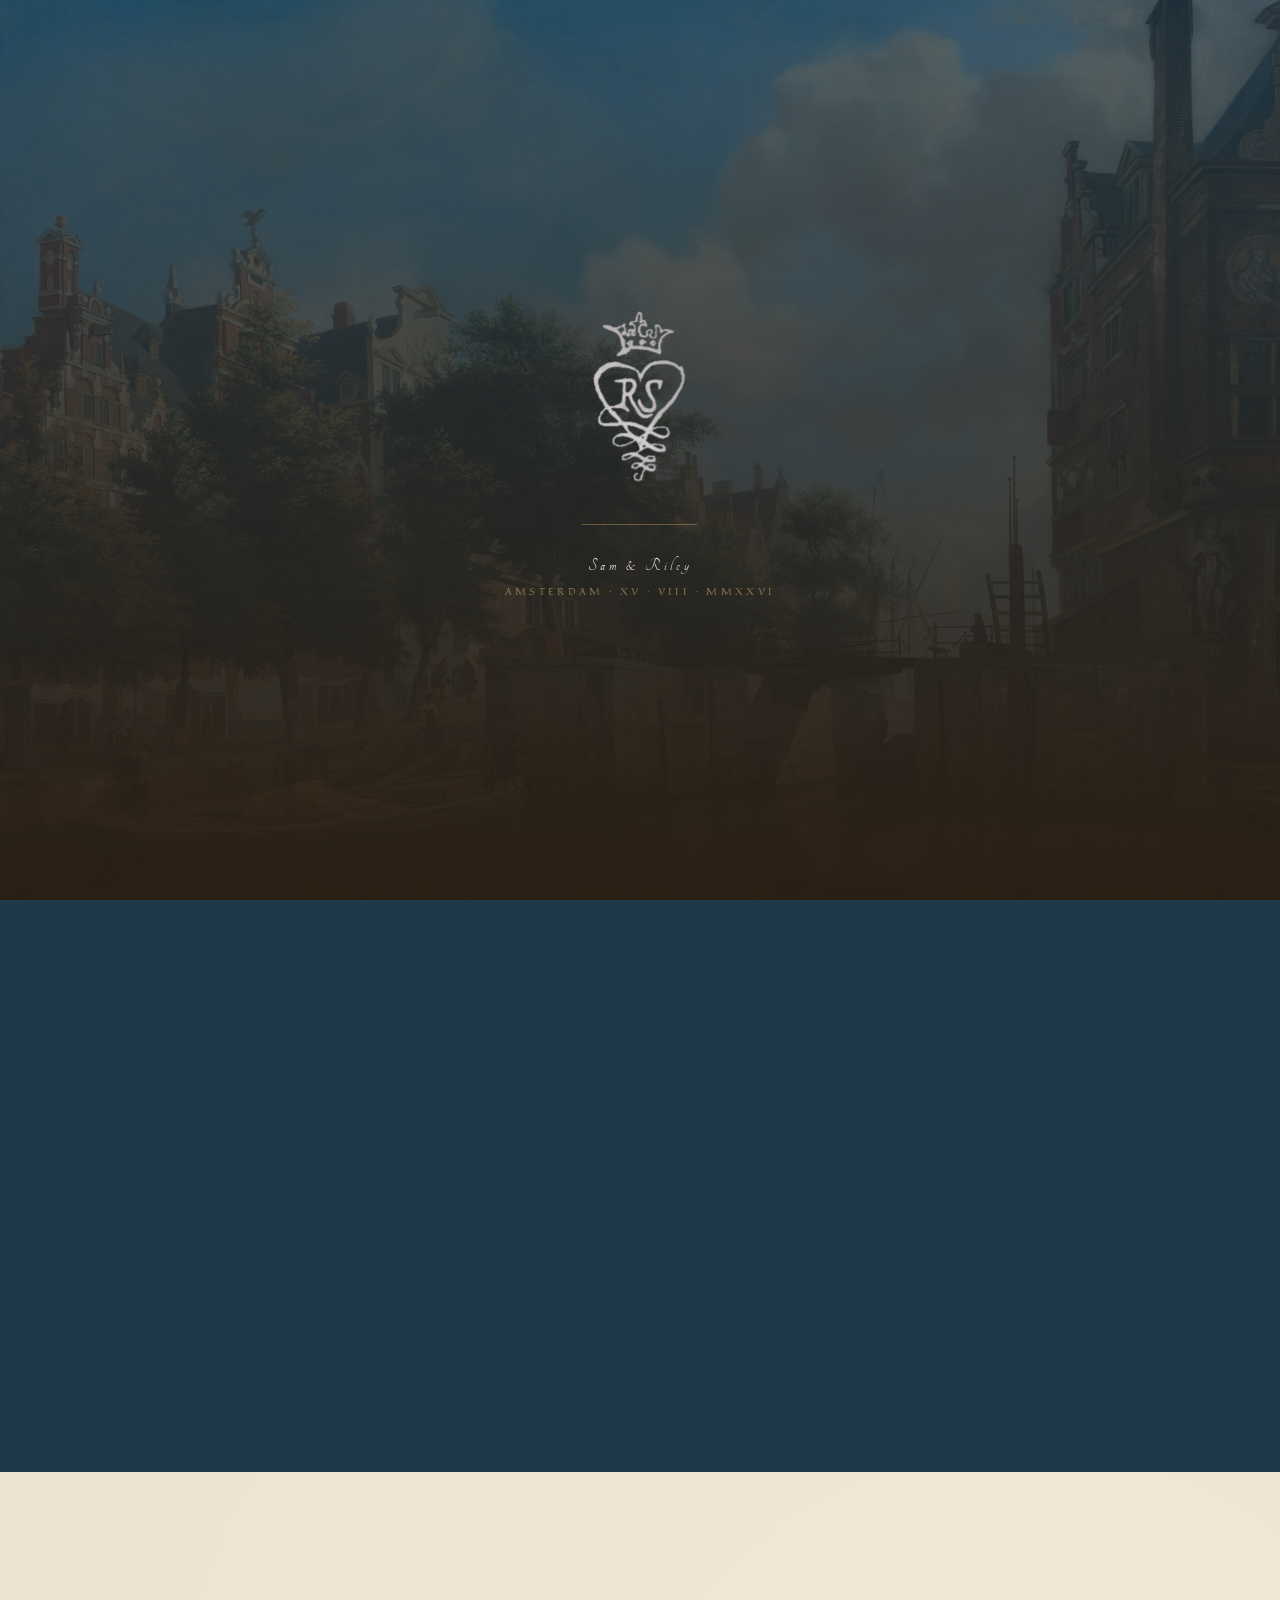
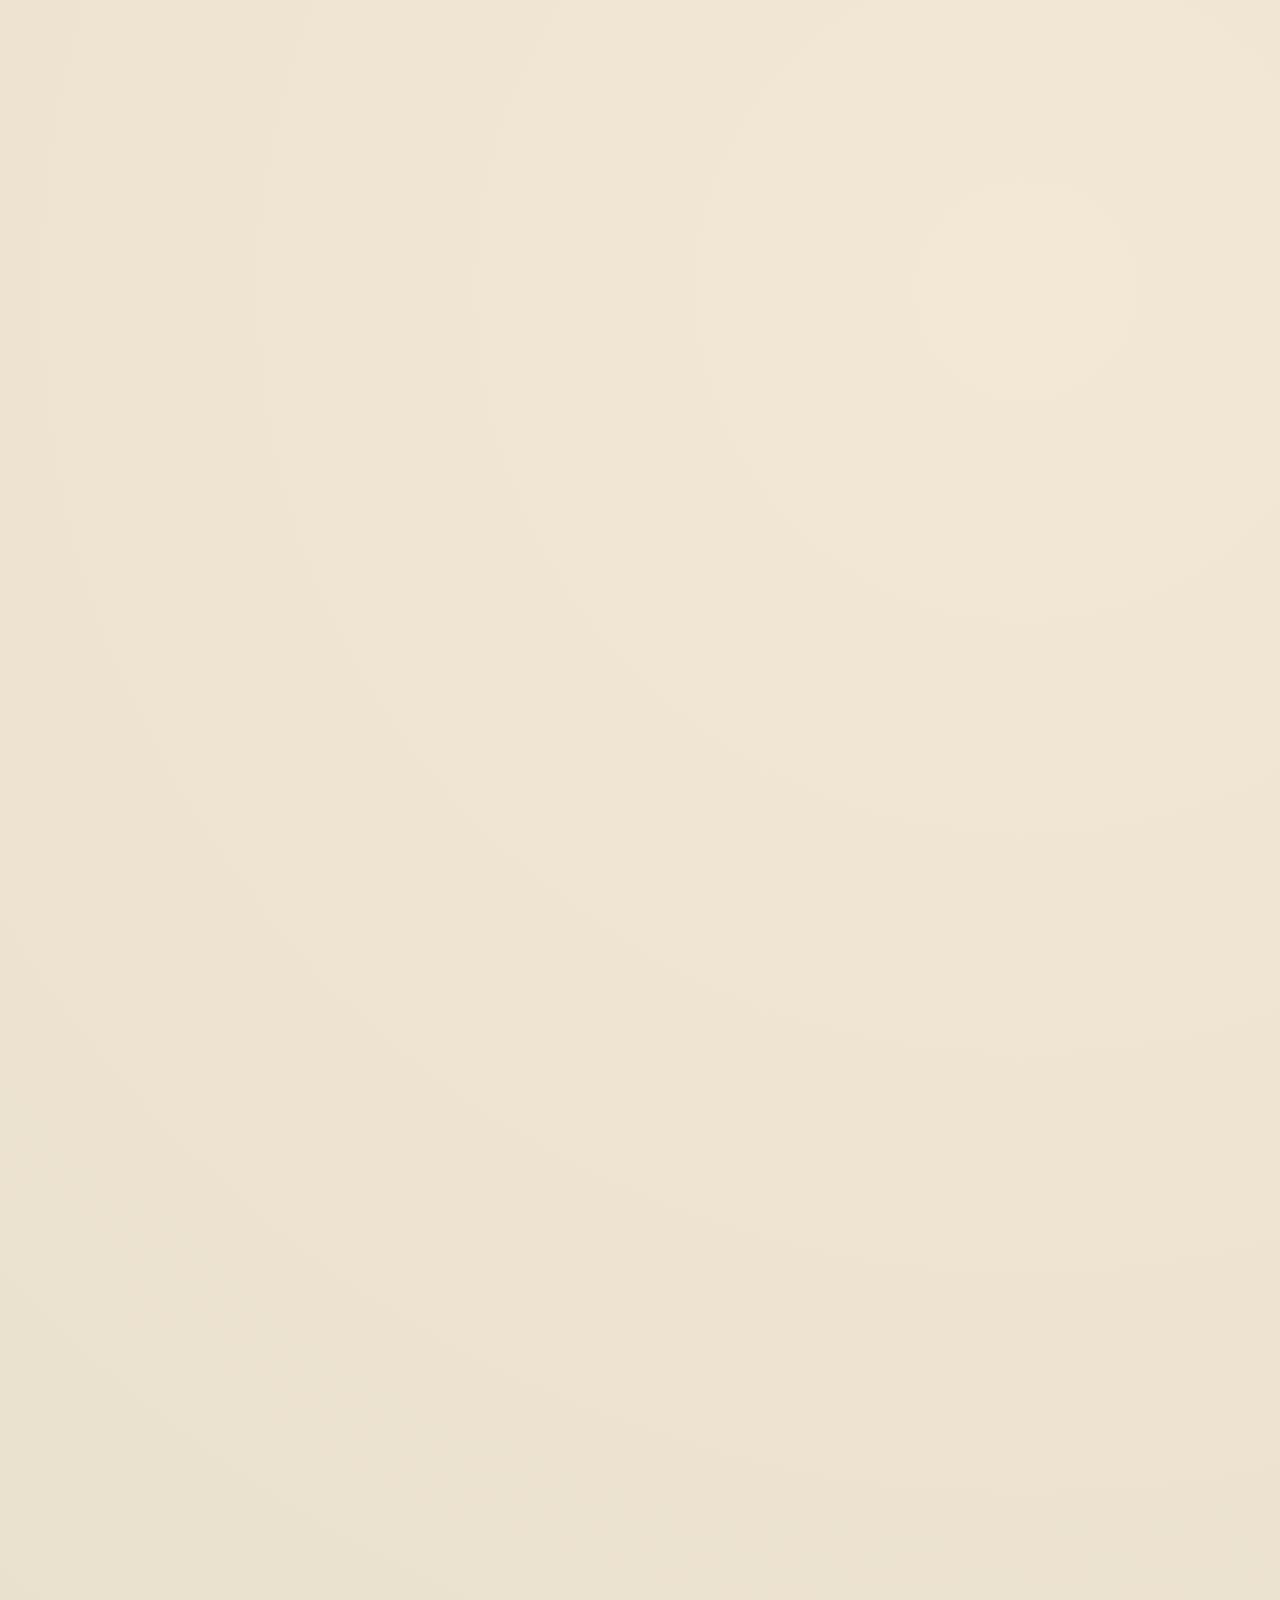
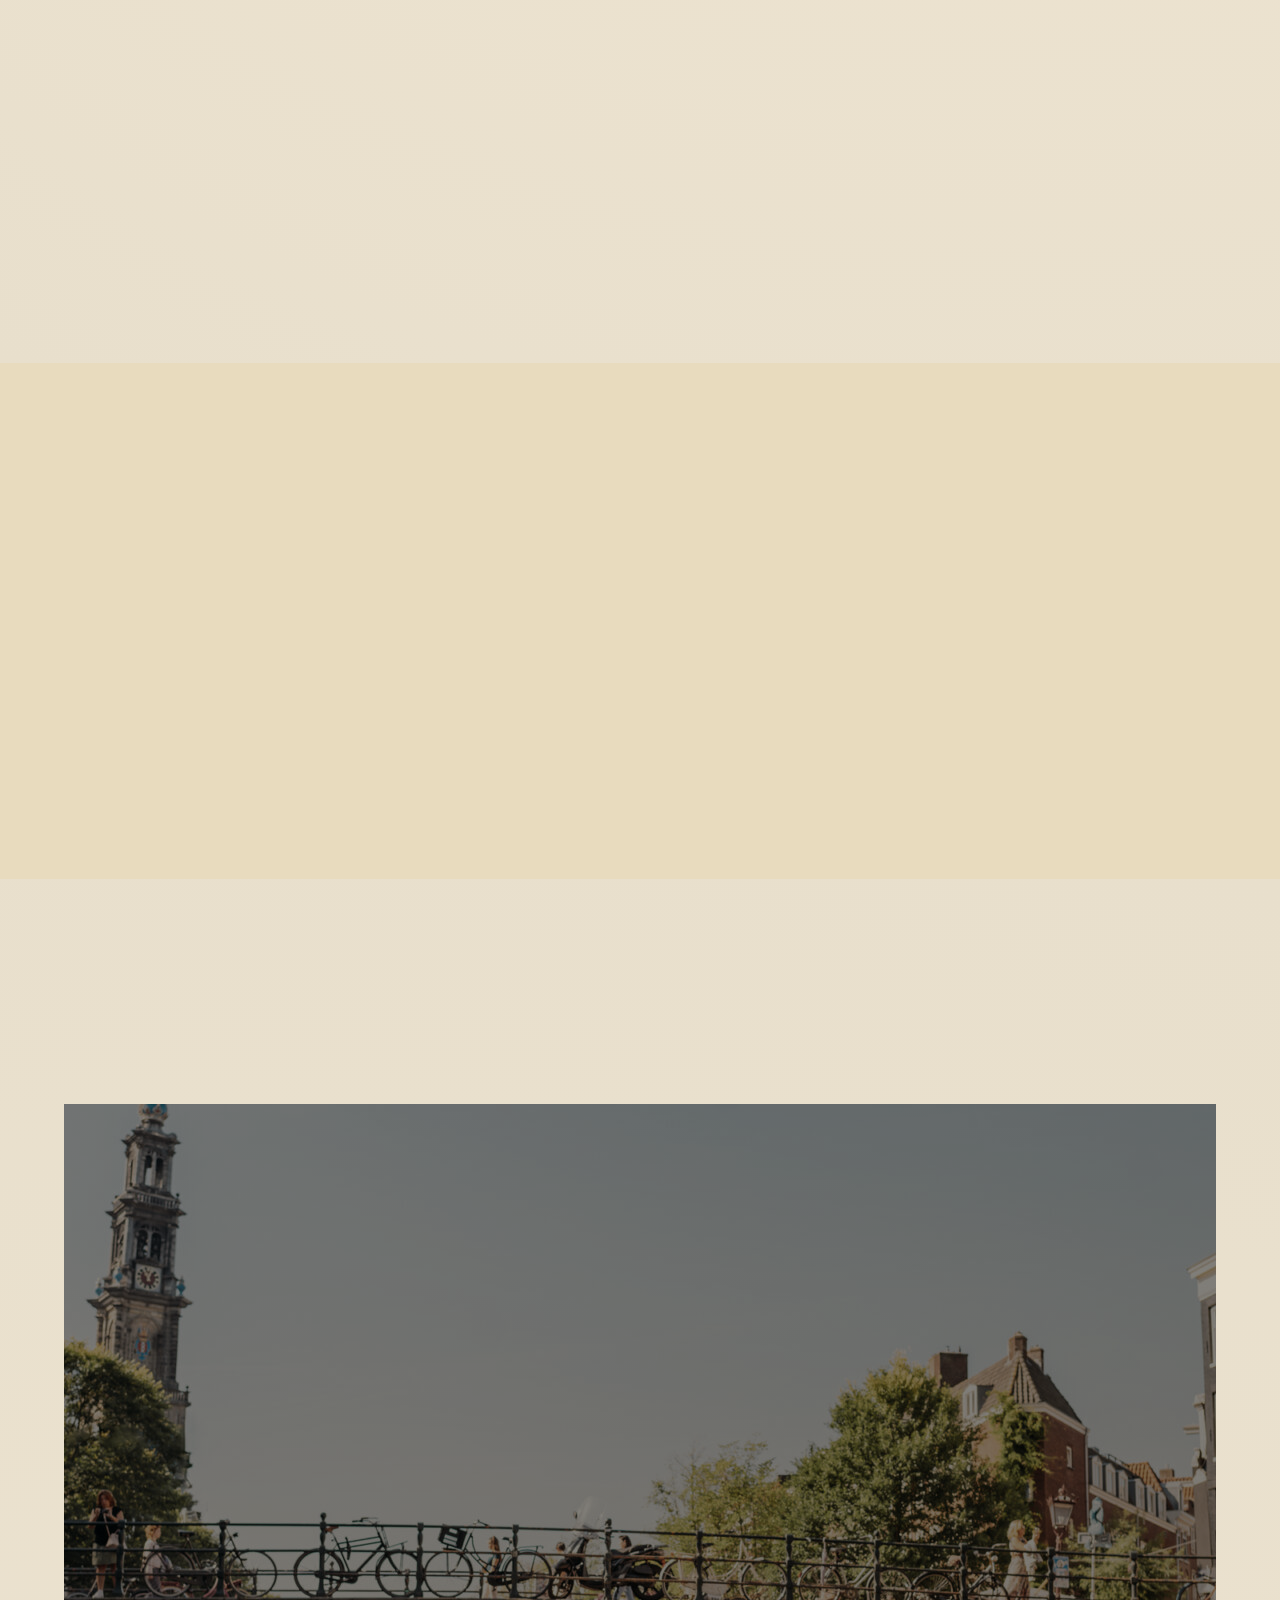
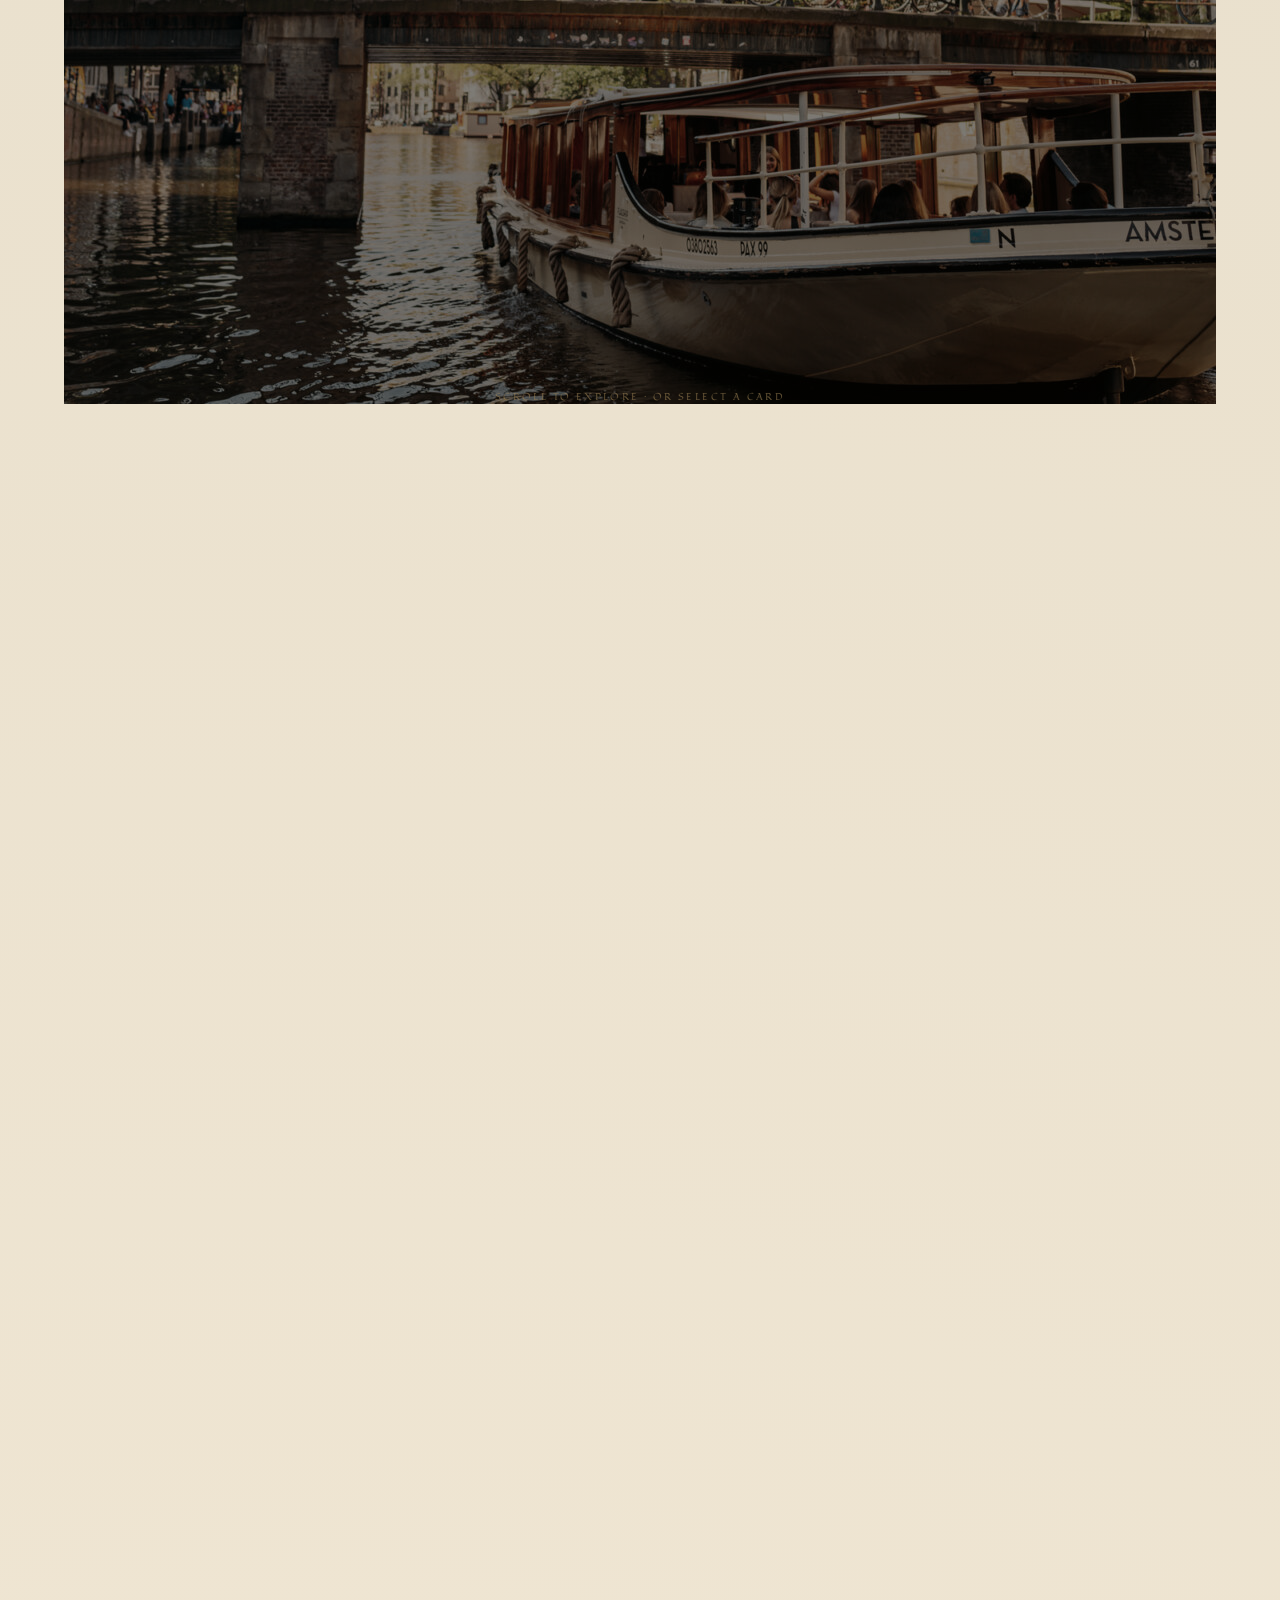
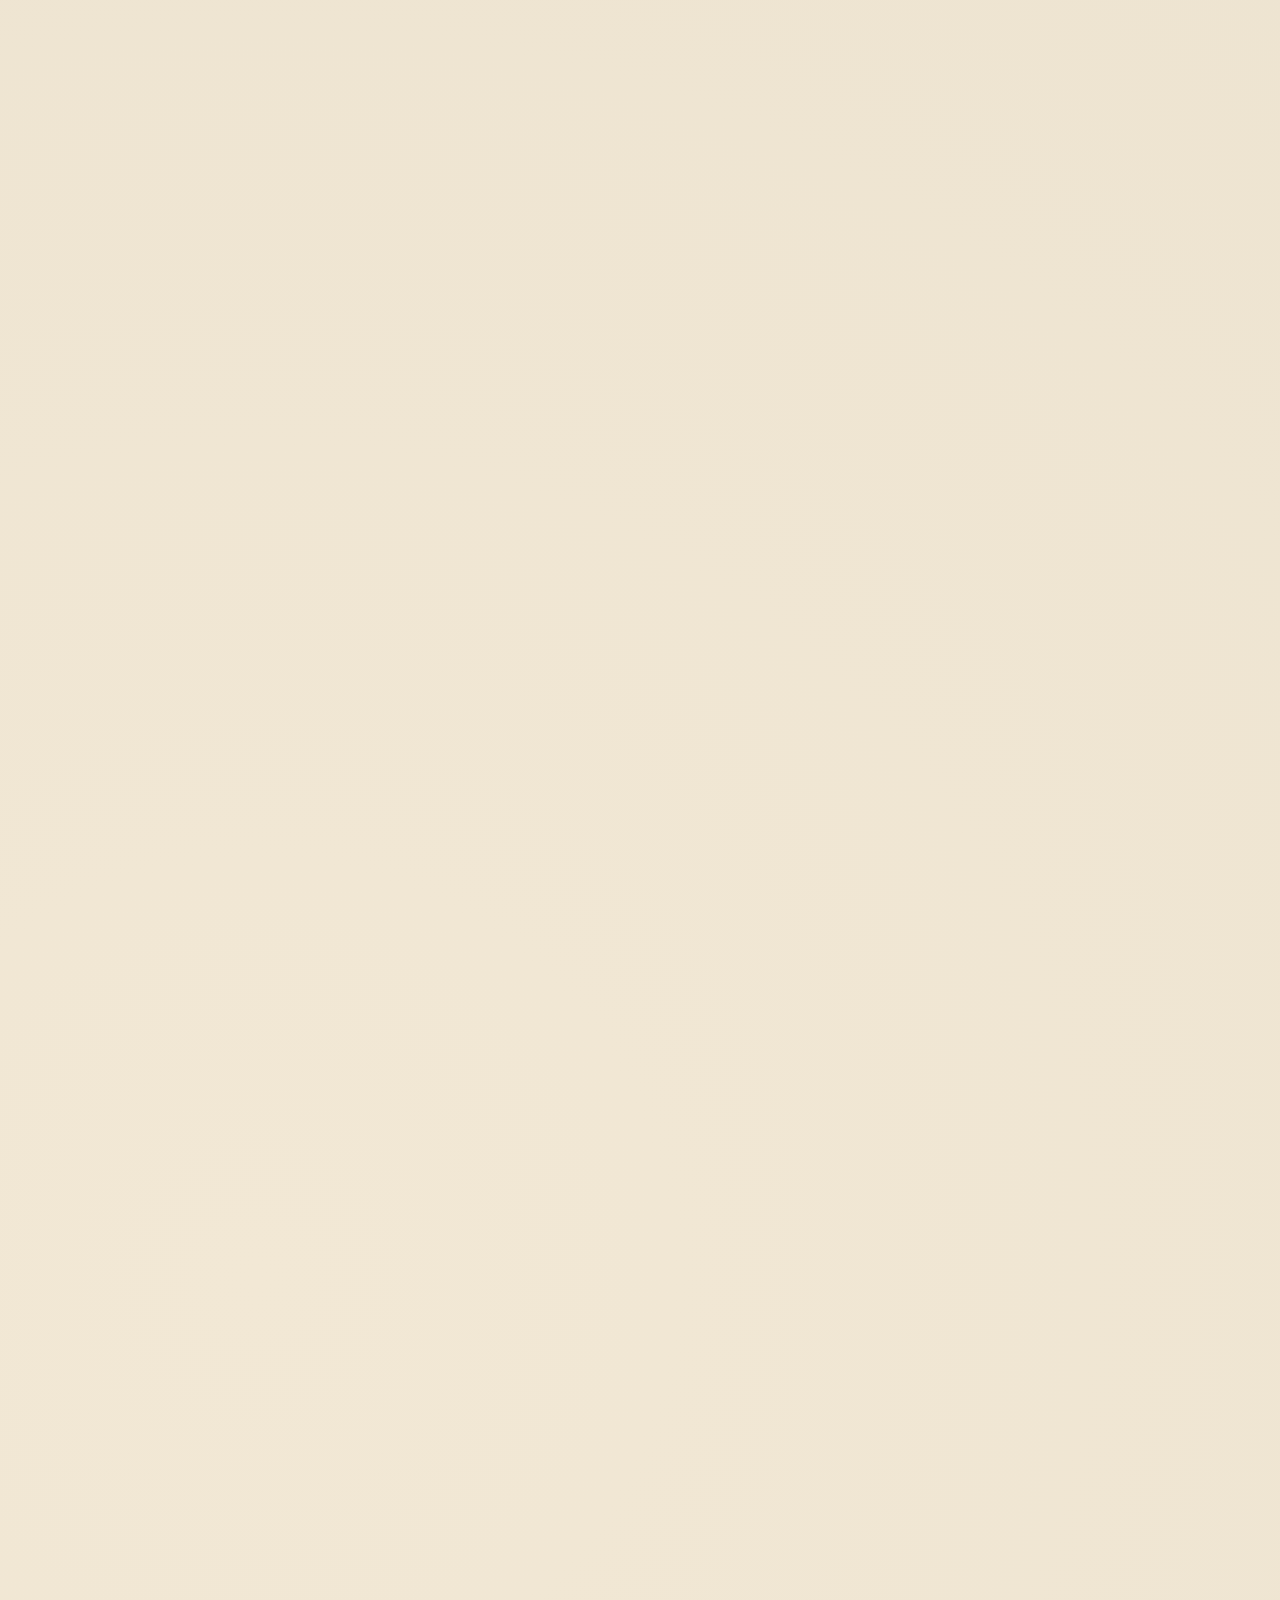
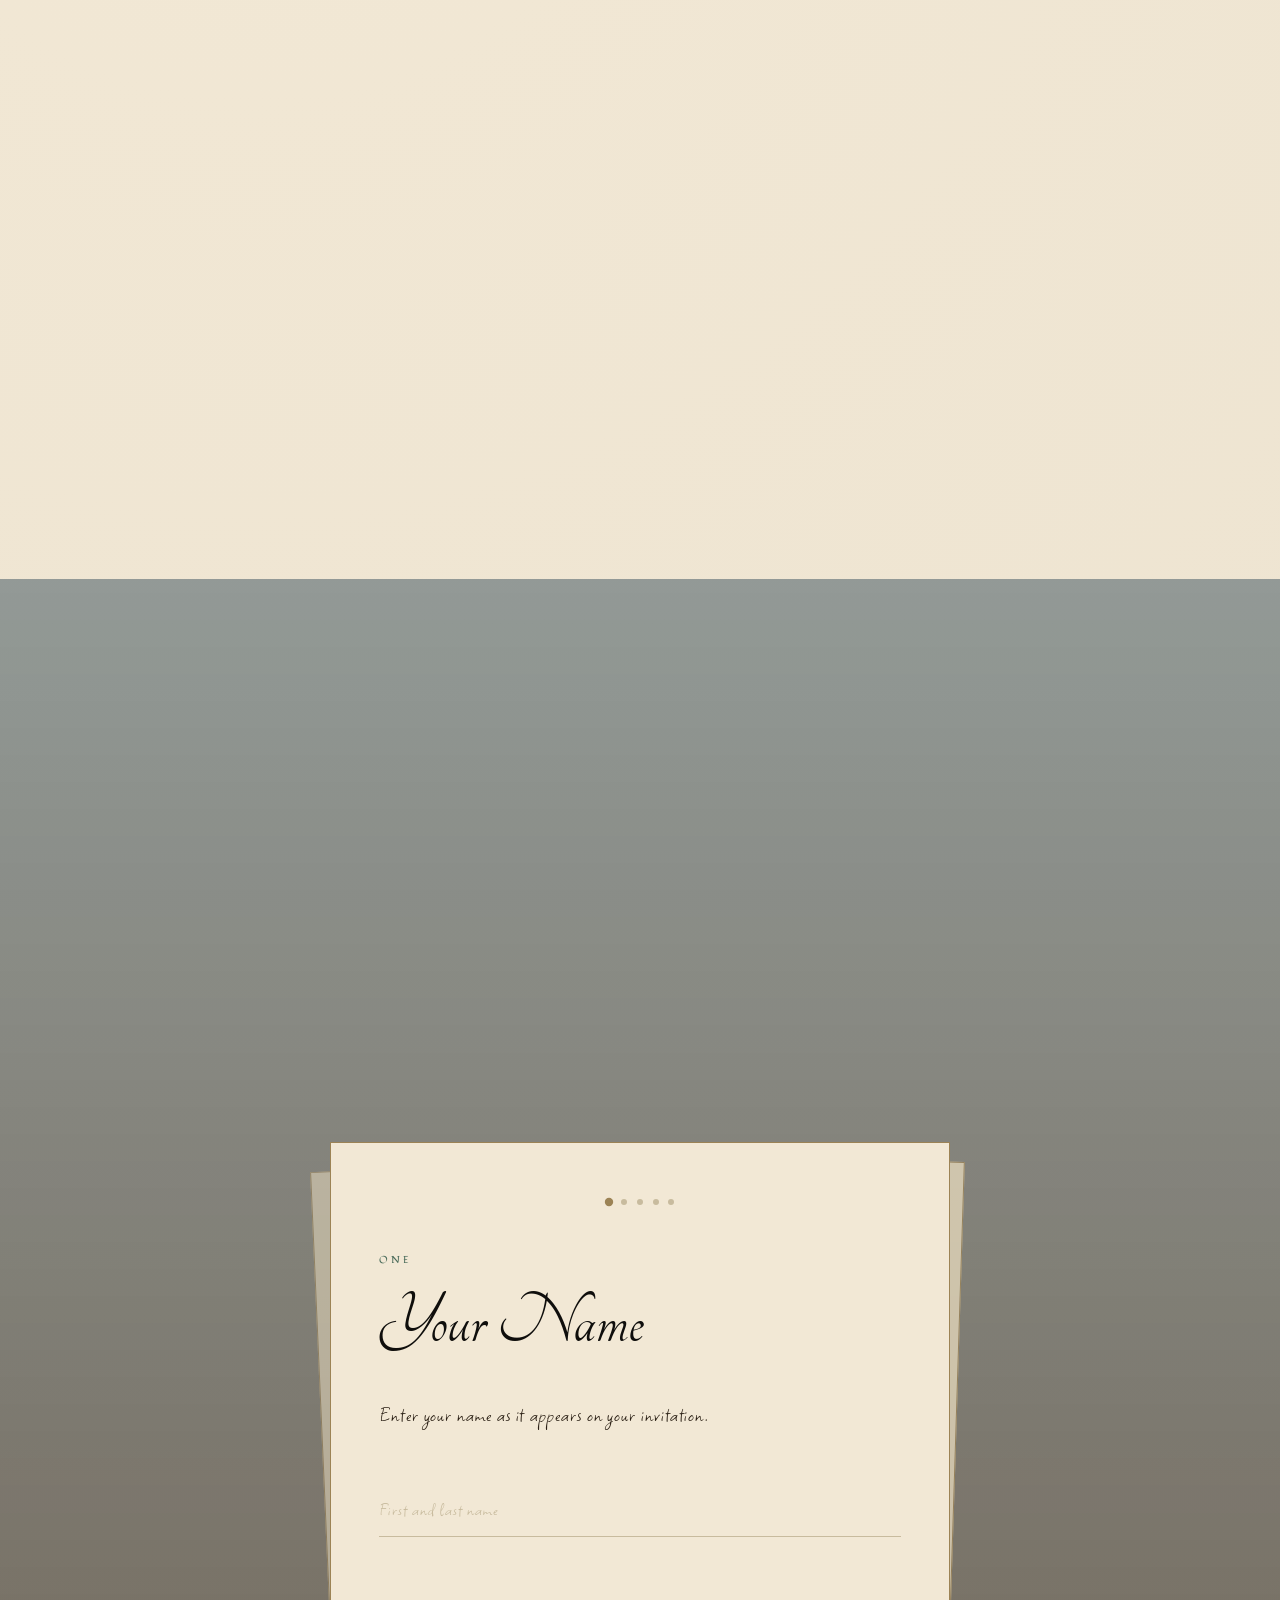
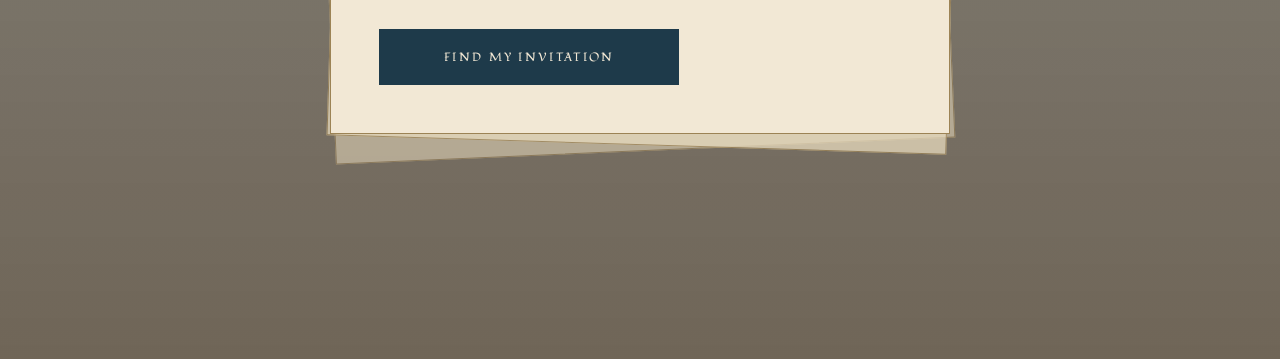
==== commit f1ad368d: "Lighten event card background image overlay Raises brightness from 0.45 to 0.62 and reduces gradient" ====
--- a/index.html
+++ b/index.html
@@ -619,12 +619,12 @@
             background-size: cover; background-position: center;
             opacity: 0;
             transition: opacity 1.4s var(--ease-out-expo);
-            filter: grayscale(30%) sepia(20%) brightness(0.45) contrast(1.05);
+            filter: grayscale(20%) sepia(15%) brightness(0.62) contrast(1.05);
         }
         .card-bg::after {
             content: ''; position: absolute;
             top: 0; left: 0; width: 100%; height: 100%;
-            background: linear-gradient(160deg, rgba(30,58,74,0.38) 0%, rgba(42,31,20,0.52) 100%);
+            background: linear-gradient(160deg, rgba(30,58,74,0.22) 0%, rgba(42,31,20,0.32) 100%);
         }
         .card-bg.active { opacity: 1; }
         .events-sticky { z-index: 1; }
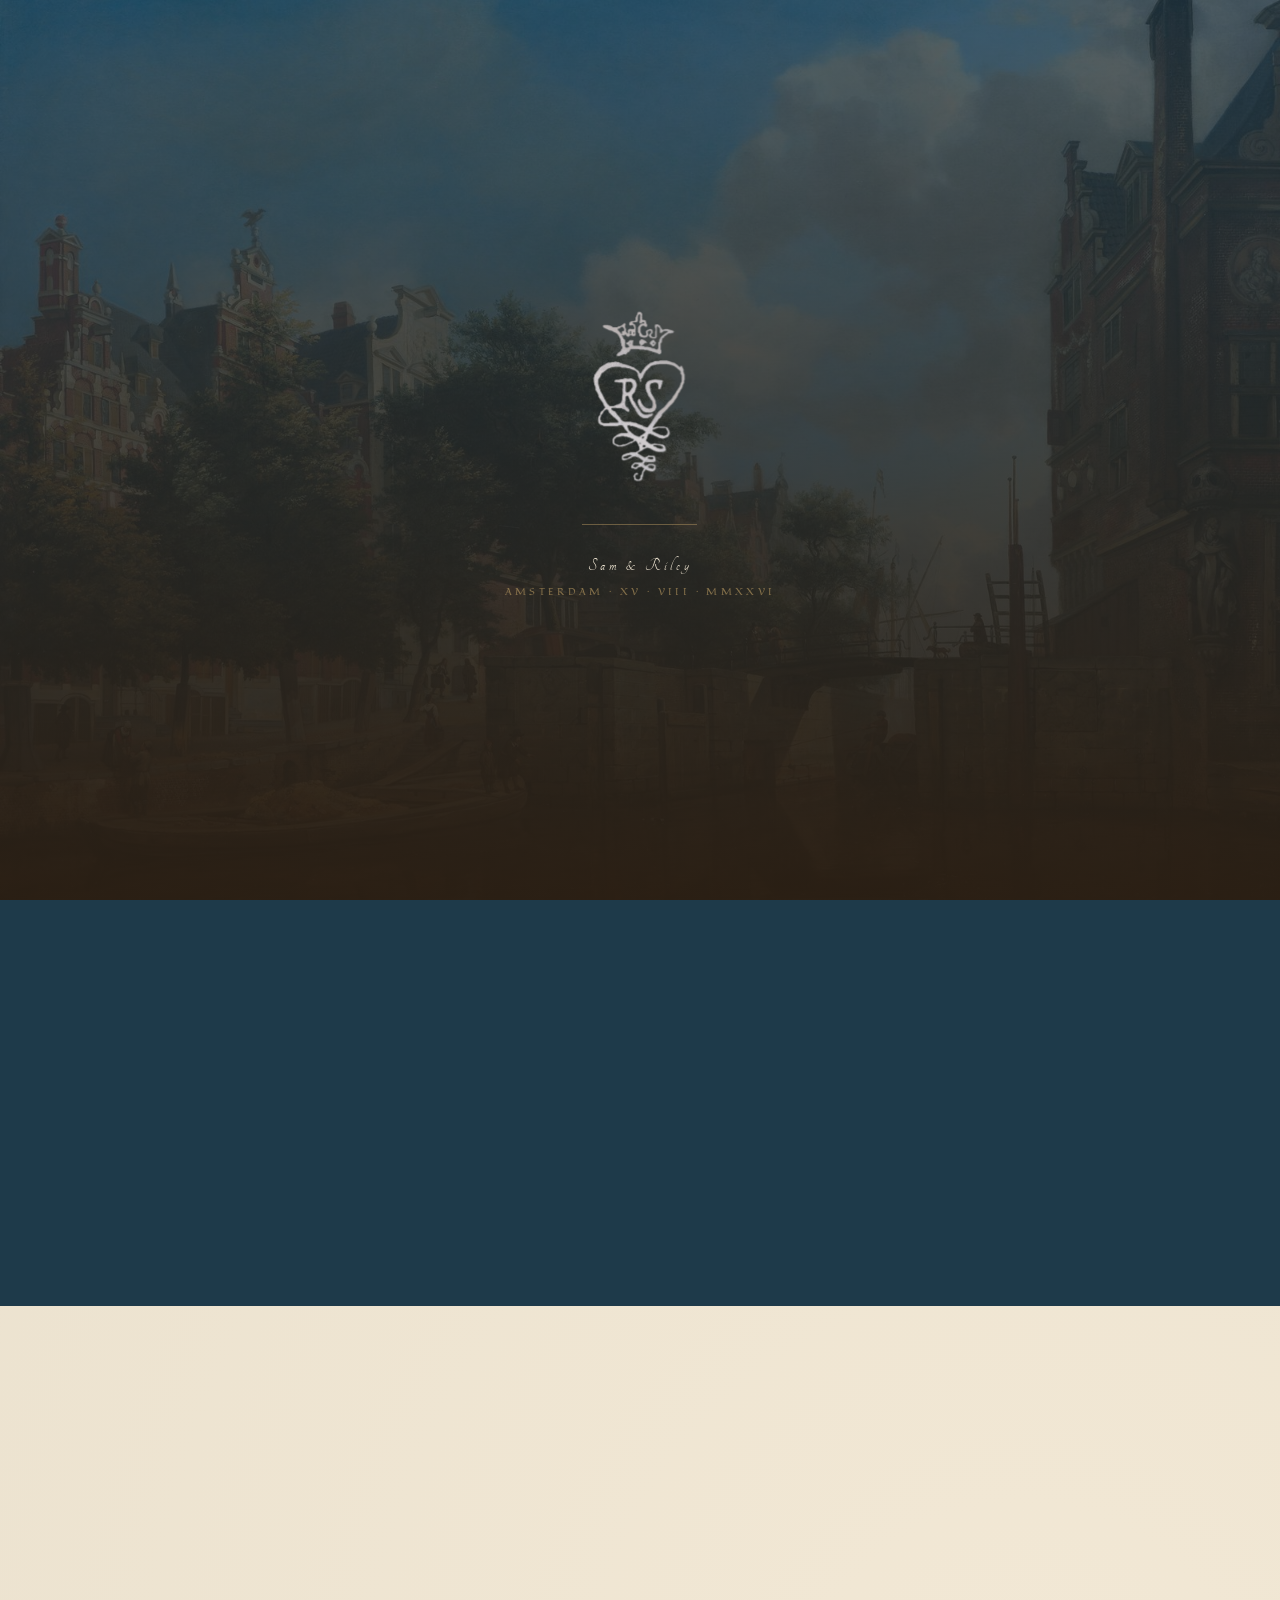
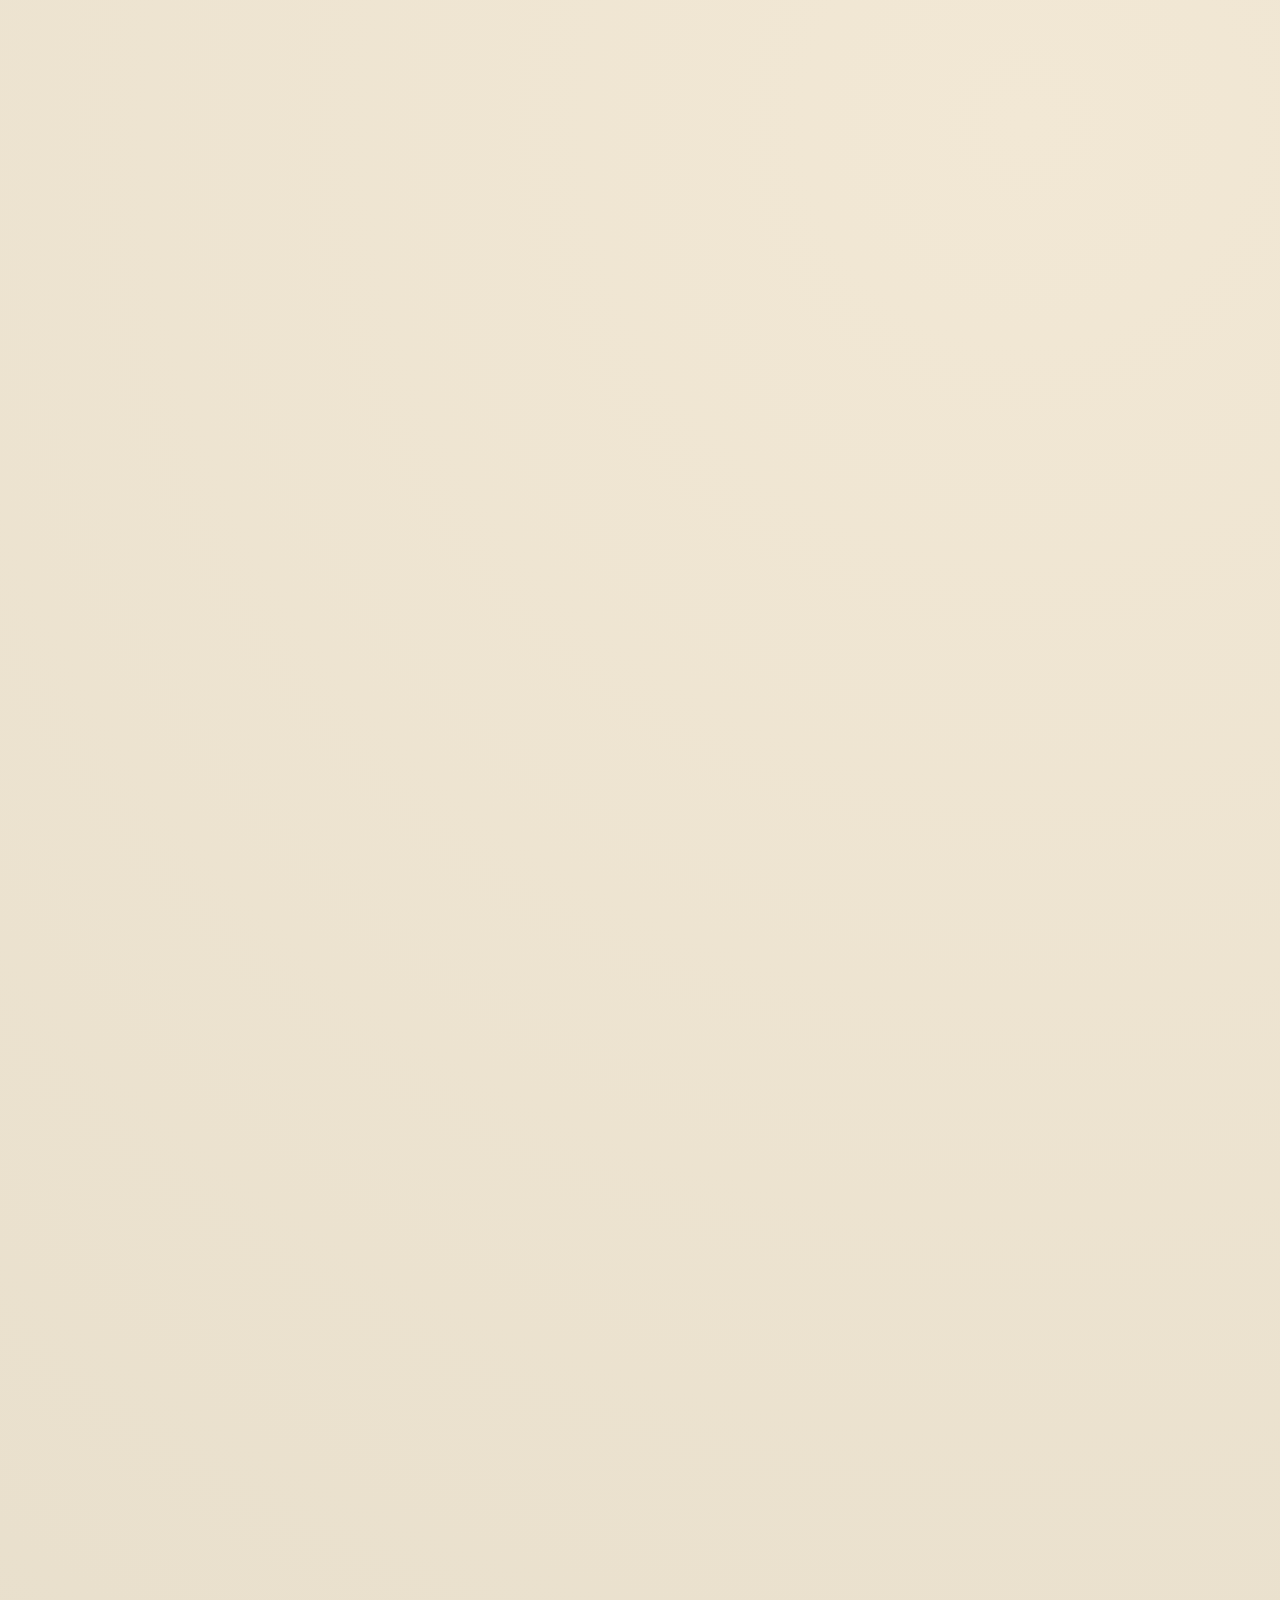
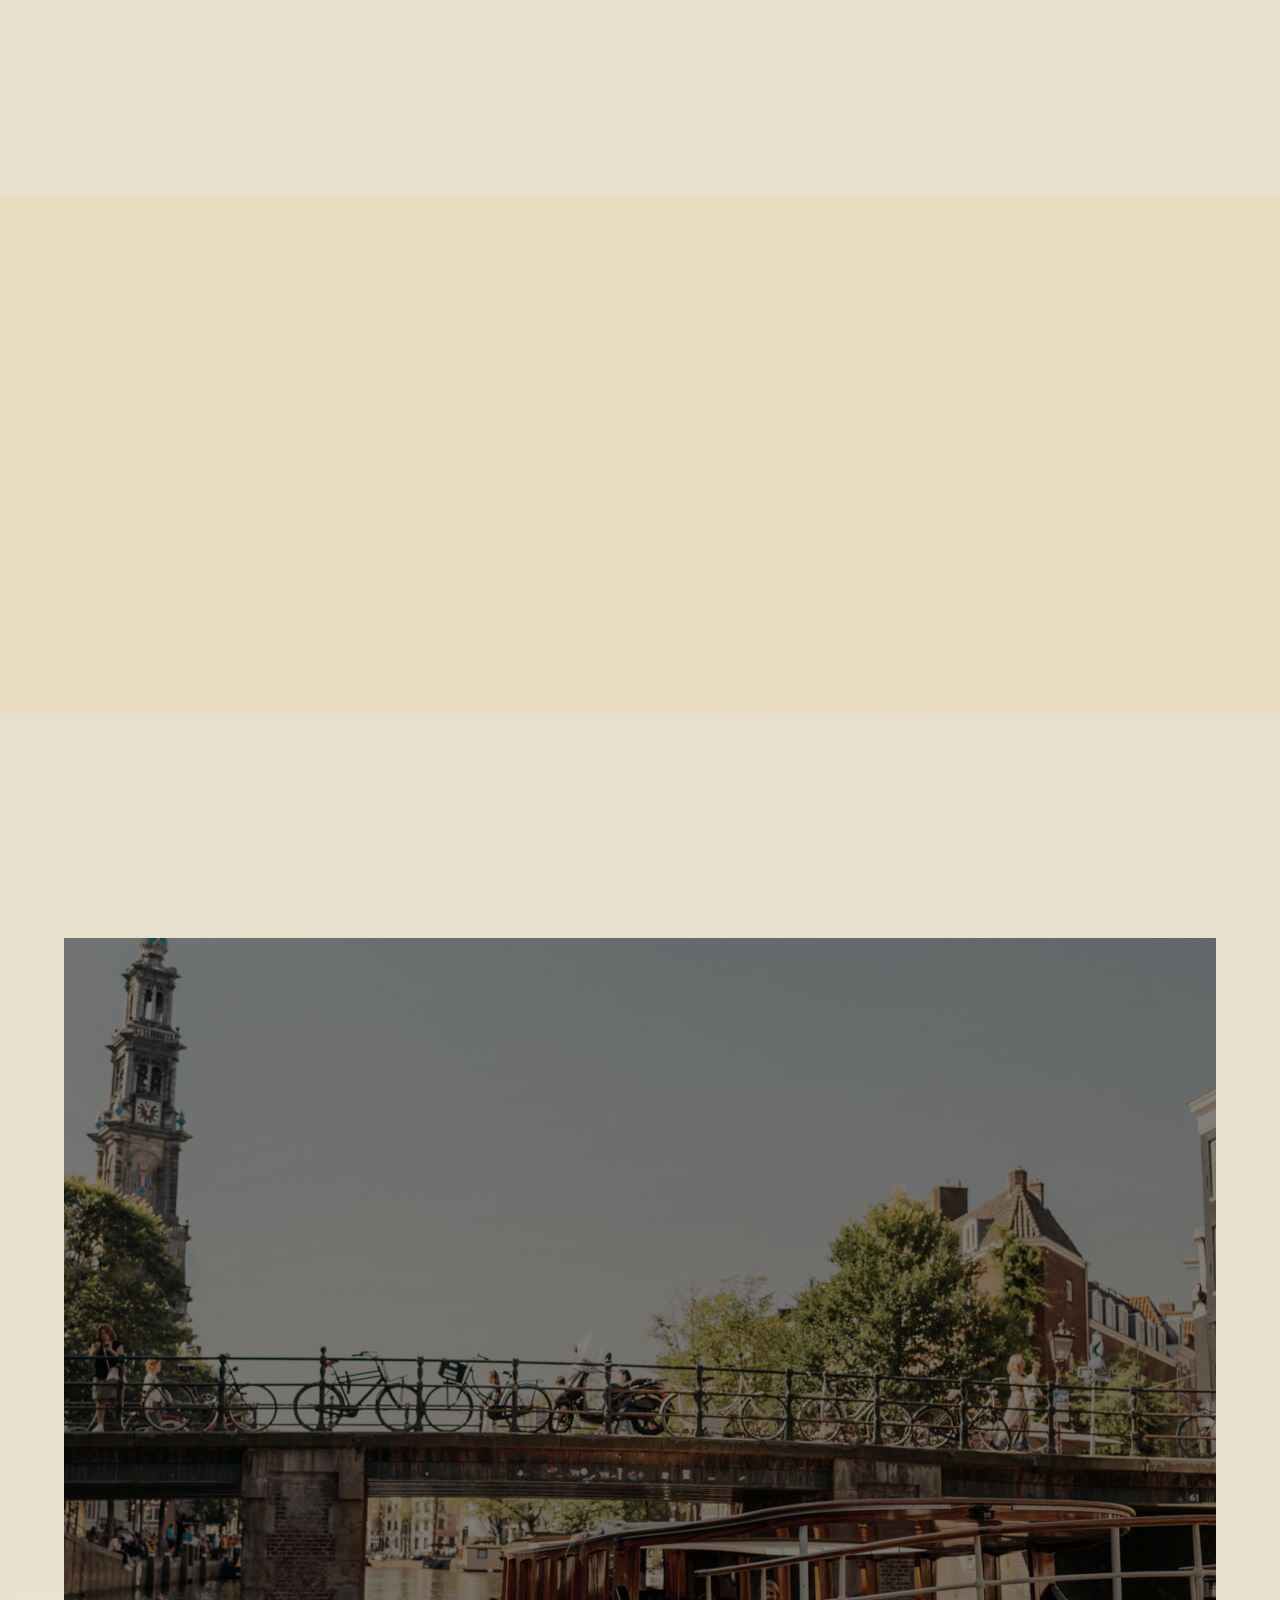
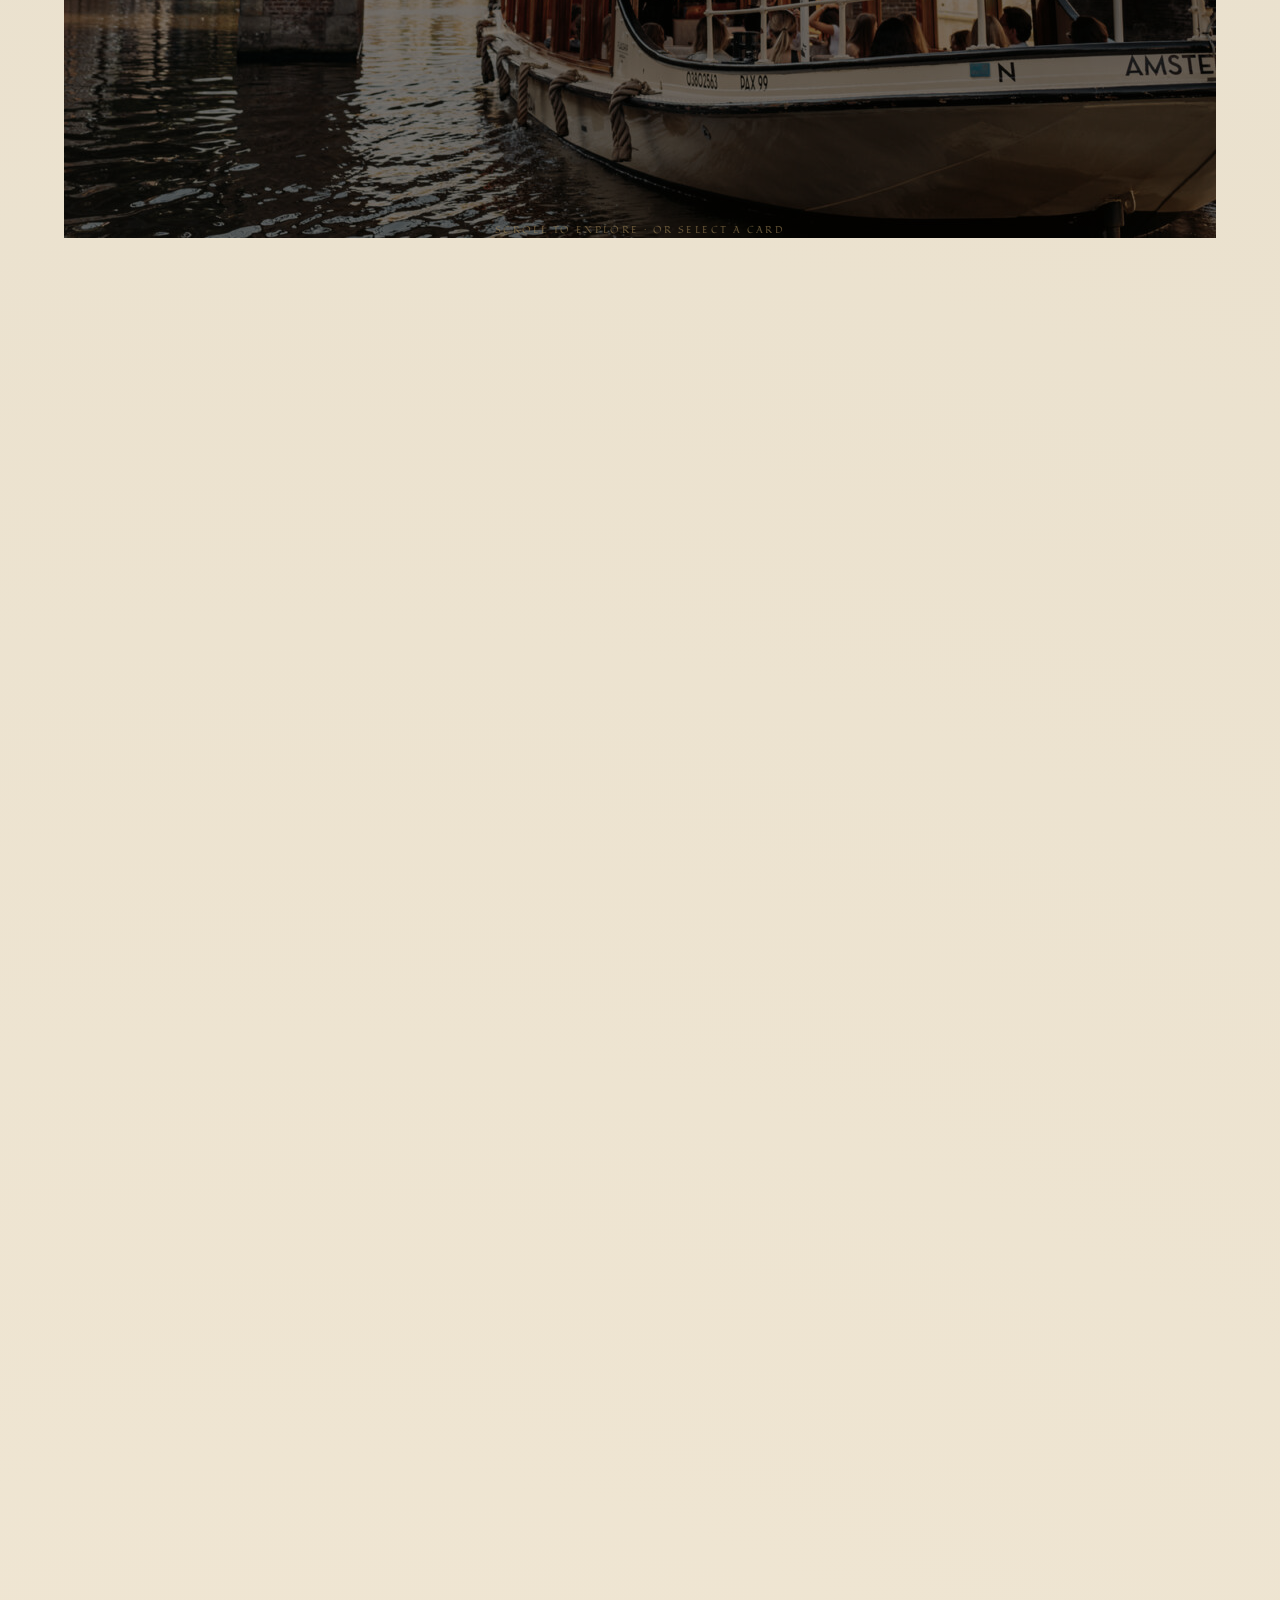
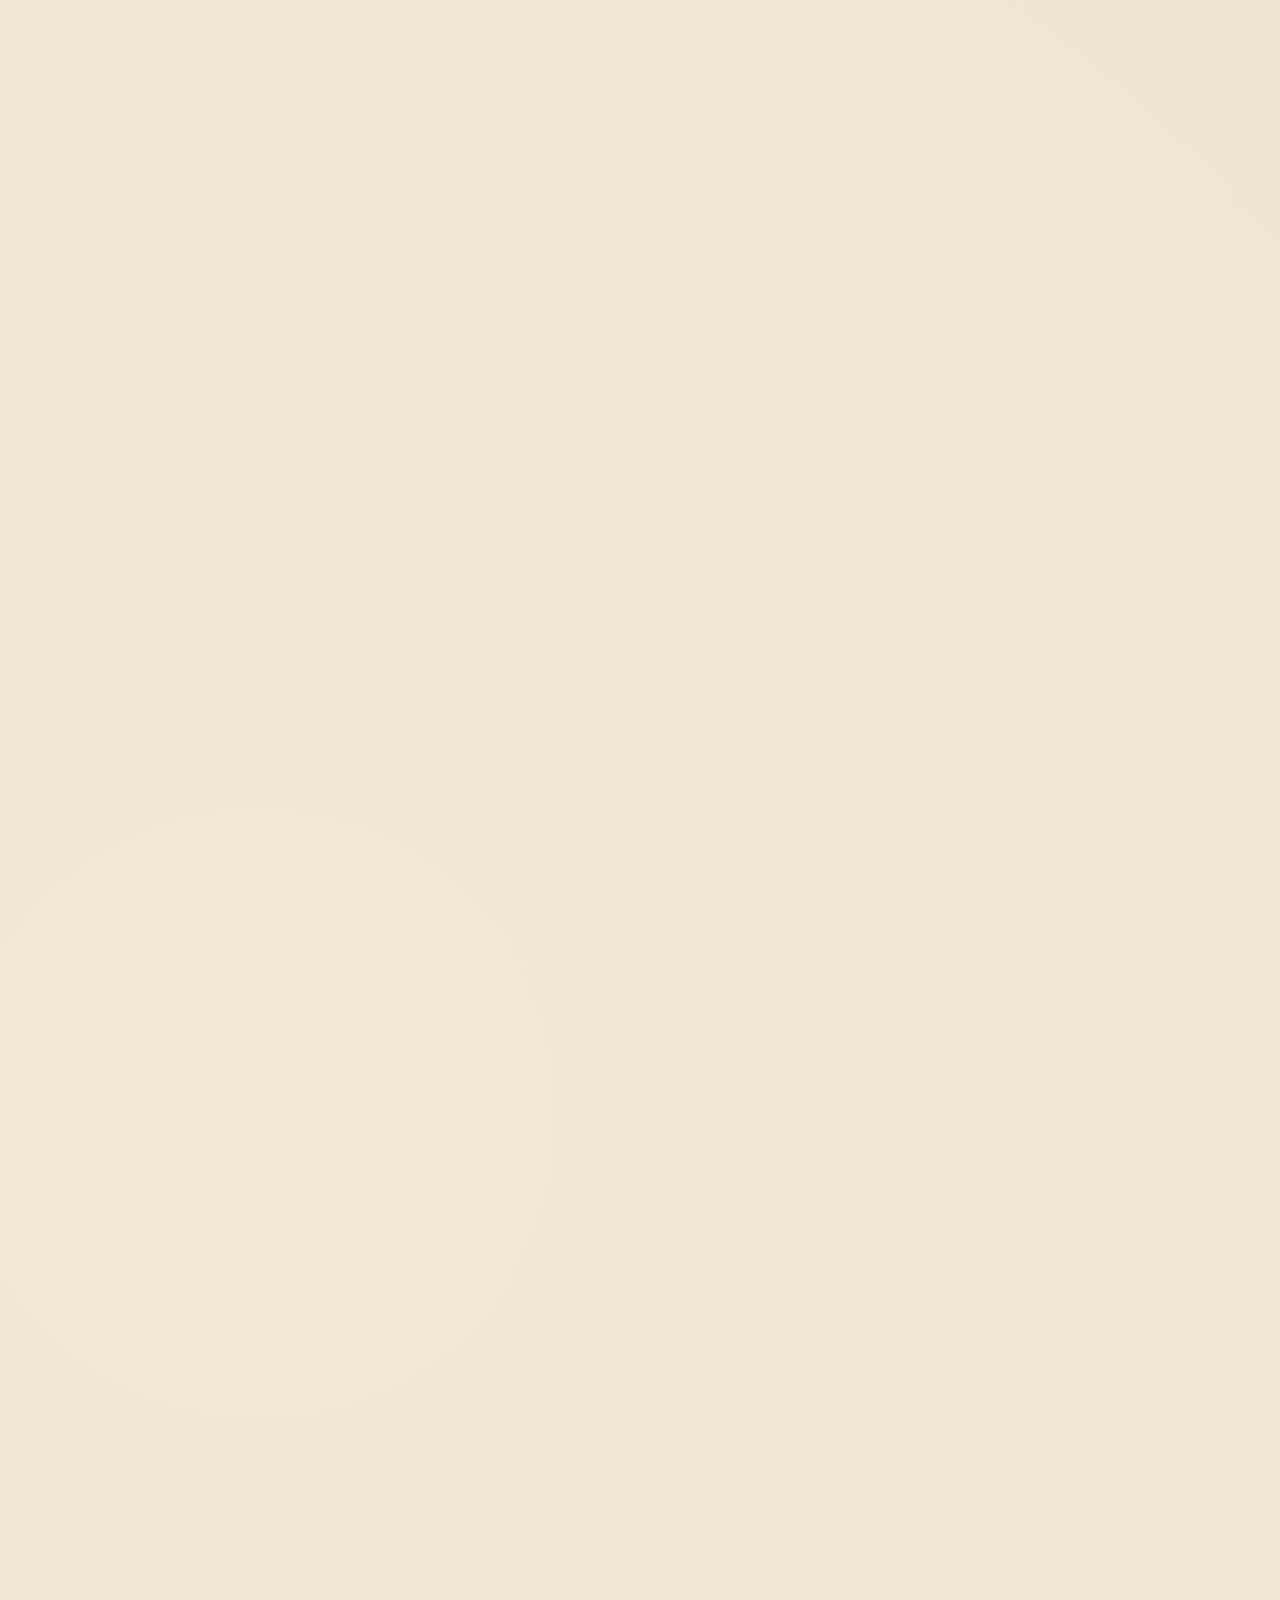
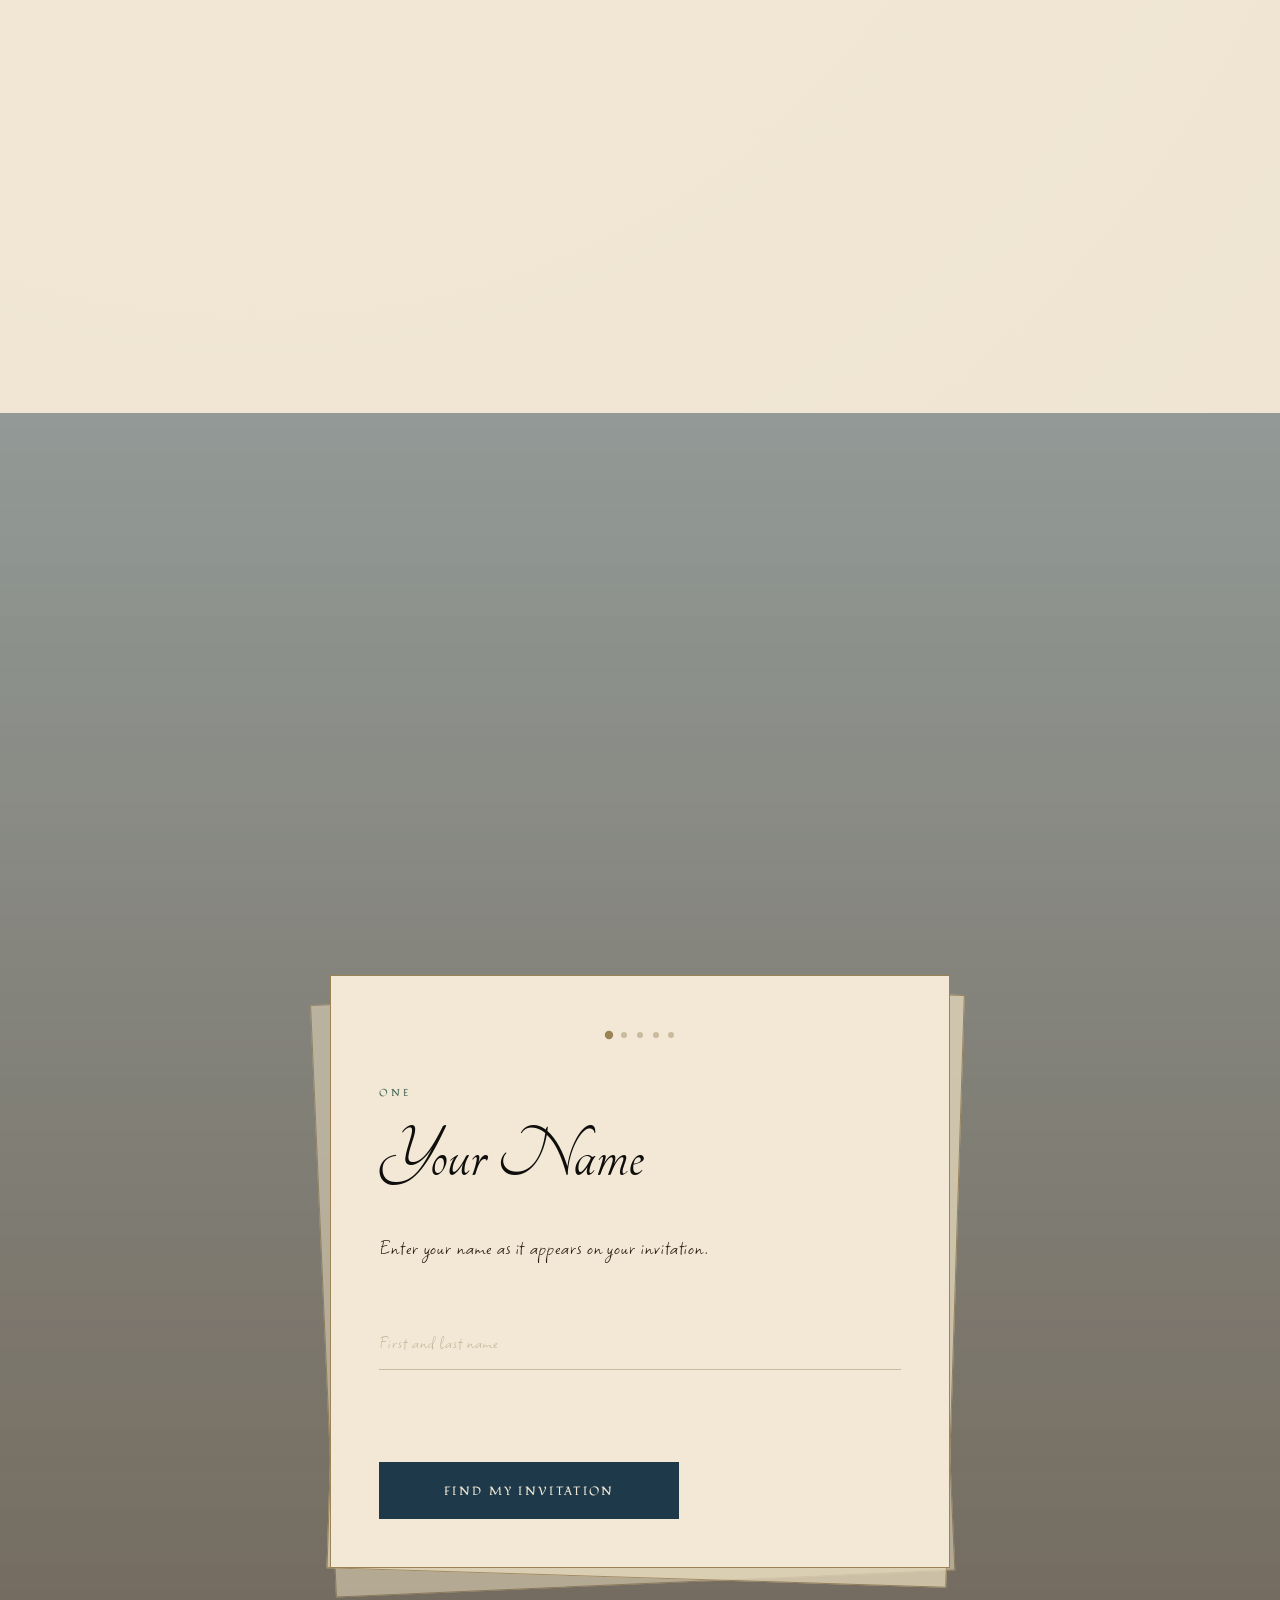
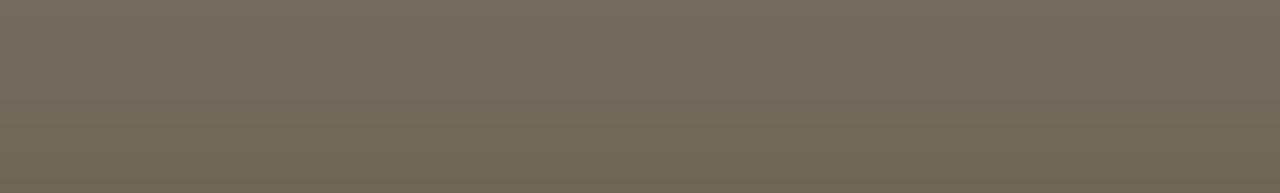
==== commit 834a5b79: "Update intro paragraph to "We hope you can join us in Amsterdam!" https://claude.ai/code/session_01D" ====
--- a/index.html
+++ b/index.html
@@ -924,7 +924,7 @@
         </section>
 
         <section class="prose-dark-section">
-            <p class="prose-dark-body reveal-up">Join us in Amsterdam this August for a weekend that will feel romantic, festive, and just a little indulgent. More than anything, we wanted this to feel generous, joyful, and unmistakably ours. A celebration of our marriage, and of the world we are lucky enough to share with you.</p>
+            <p class="prose-dark-body reveal-up">We hope you can join us in Amsterdam!</p>
             <a href="#rsvp" class="prose-cta subheader-font reveal-up delay-1">RSVP</a>
         </section>
 
@@ -982,6 +982,8 @@
             <div class="card-bg-layer">
                 <div class="card-bg" data-card="0" style="background-image:url('assets/canal%20cruise.jpg')"></div>
                 <div class="card-bg" data-card="1" style="background-image:url('assets/The%20Welcome%20BCKG.jpg')"></div>
+                <div class="card-bg" data-card="2" style="background-image:url('assets/Lobby2.jpg')"></div>
+                <div class="card-bg" data-card="3" style="background-image:url('assets/Freddy%27s.jpg'); background-position: center 20%;"></div>
             </div>
             <div class="events-sticky">
             <div class="events-header reveal-up">
@@ -1292,7 +1294,7 @@
                     const i = Math.max(0, Math.min(CARD_COUNT - 1, index));
                     eventCards.forEach((card, n) => card.classList.toggle('active', n === i));
                     cardBgs.forEach(bg => bg.classList.toggle('active', bg.dataset.card == i));
-                    eventsSticky.classList.toggle('has-bg', i < cardBgs.length);
+                    eventsSticky.classList.toggle('has-bg', [...cardBgs].some(bg => bg.dataset.card == i));
                 }
 
                 // Click handler (all screen sizes)
